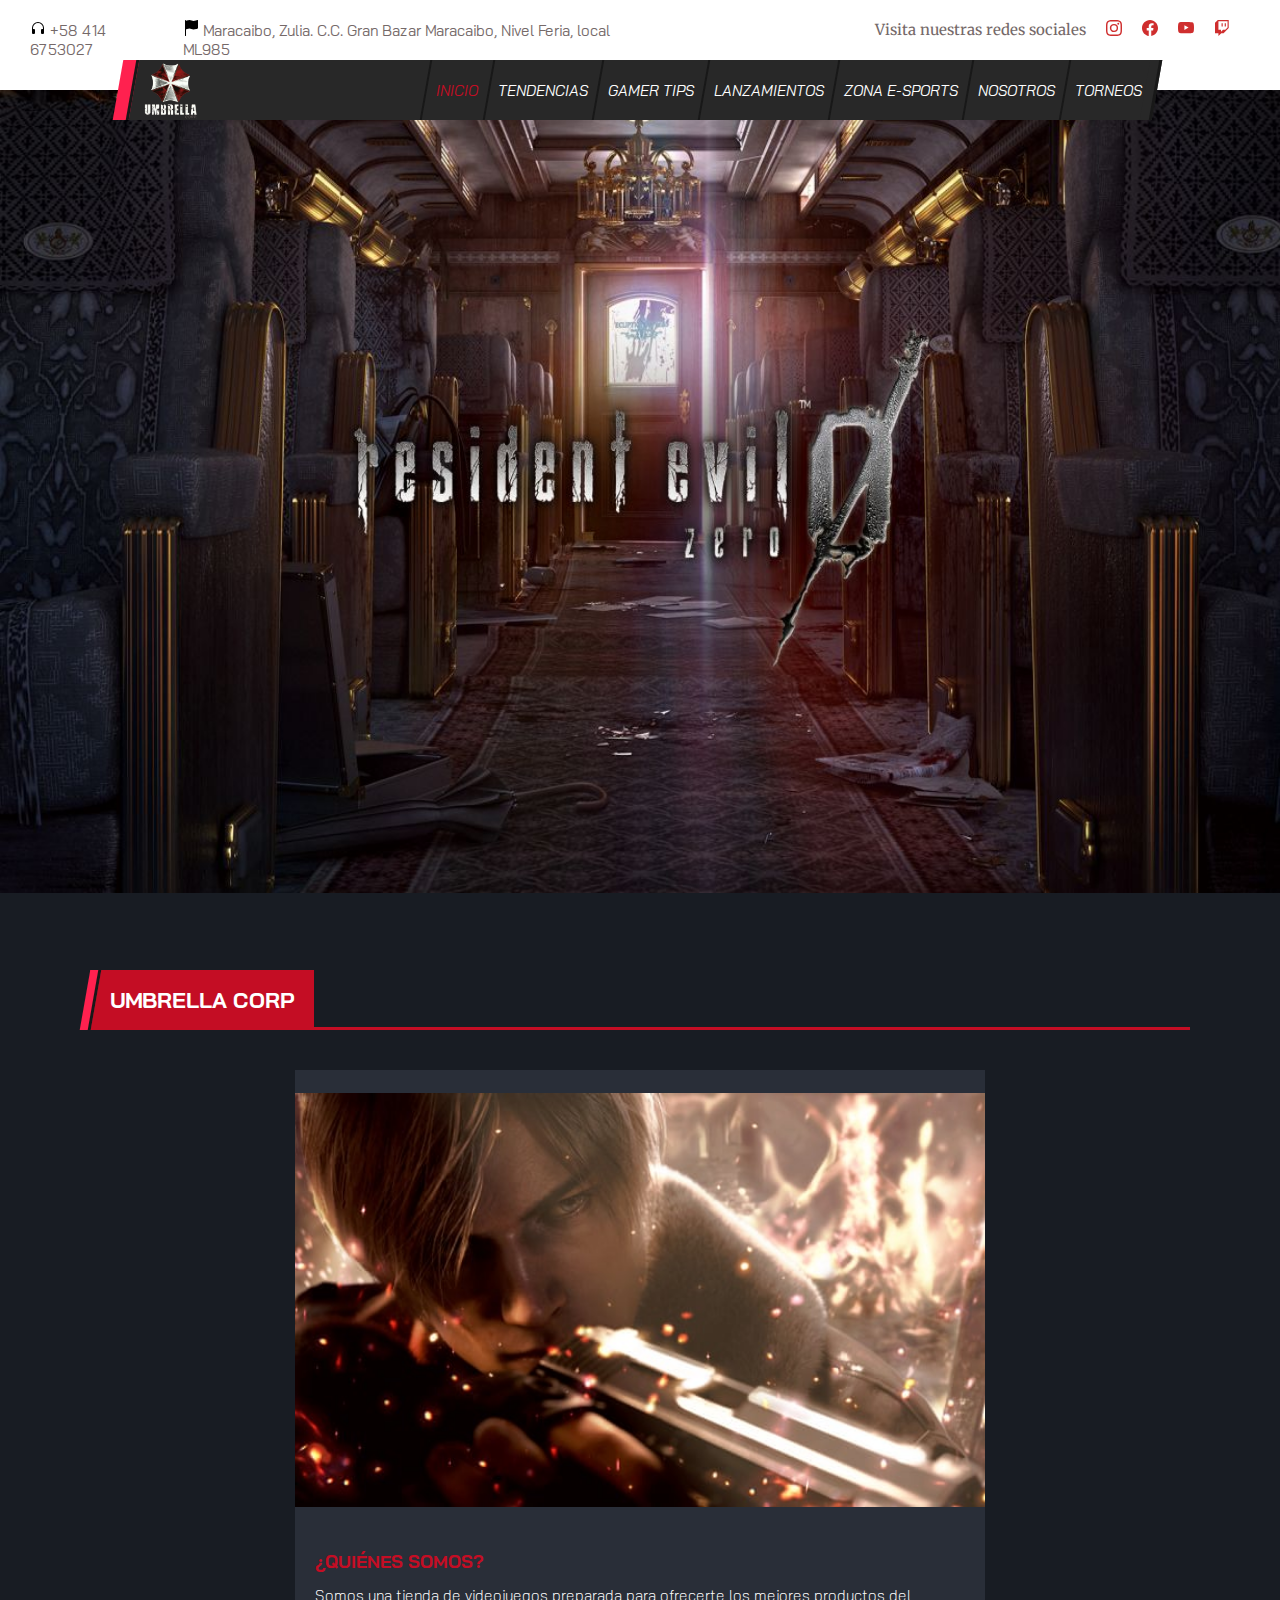
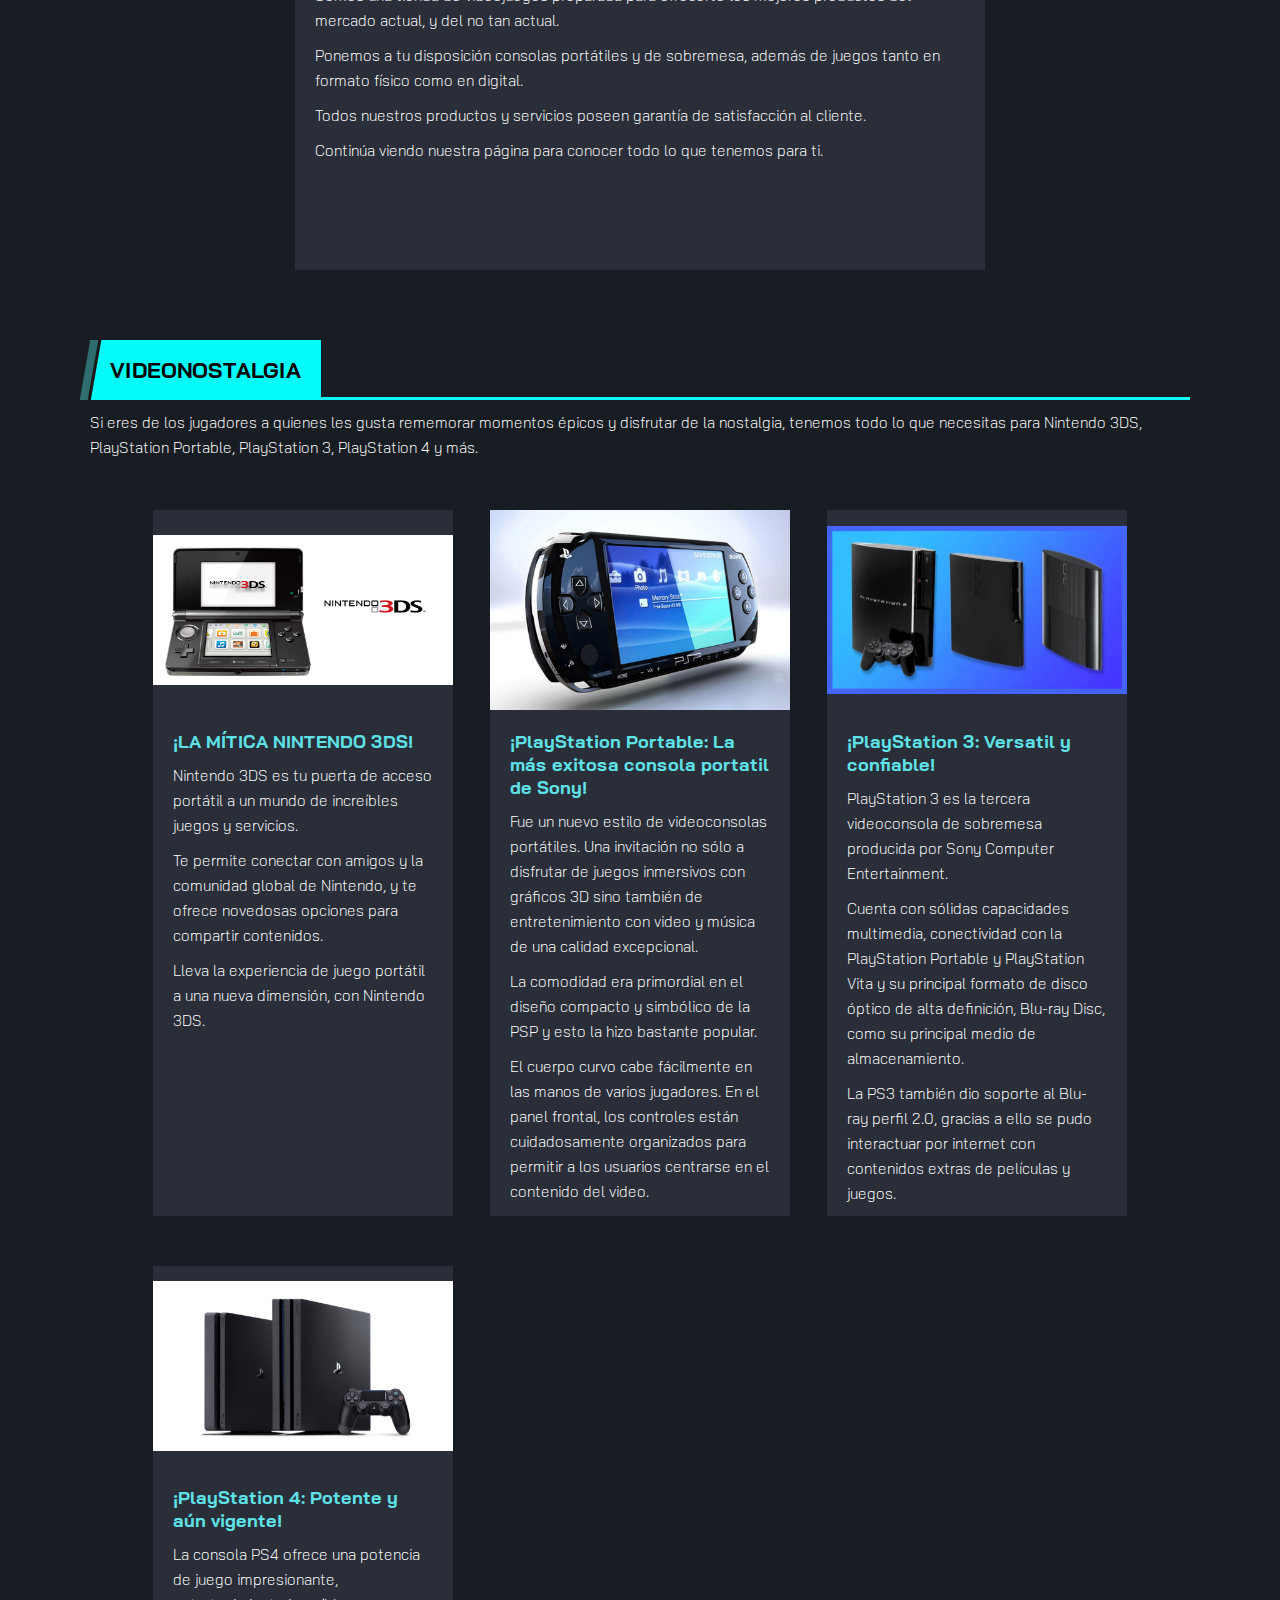
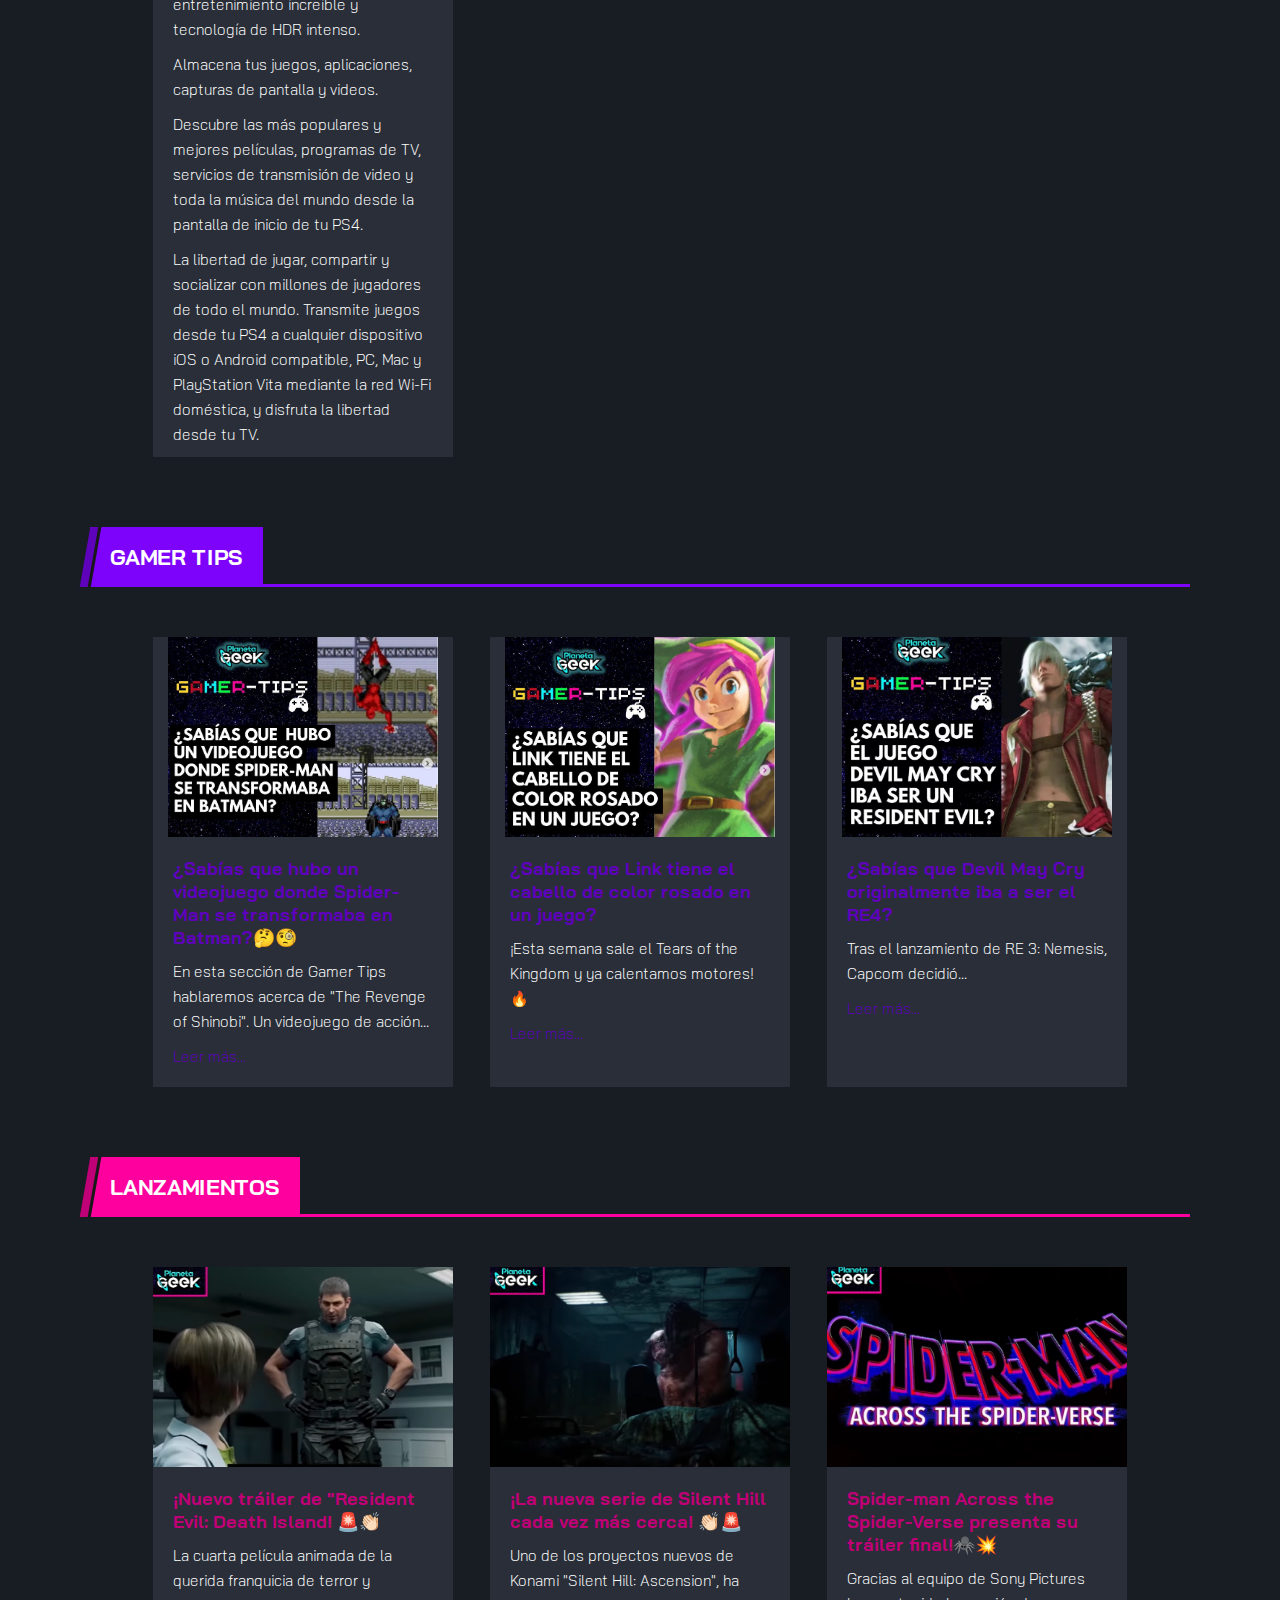
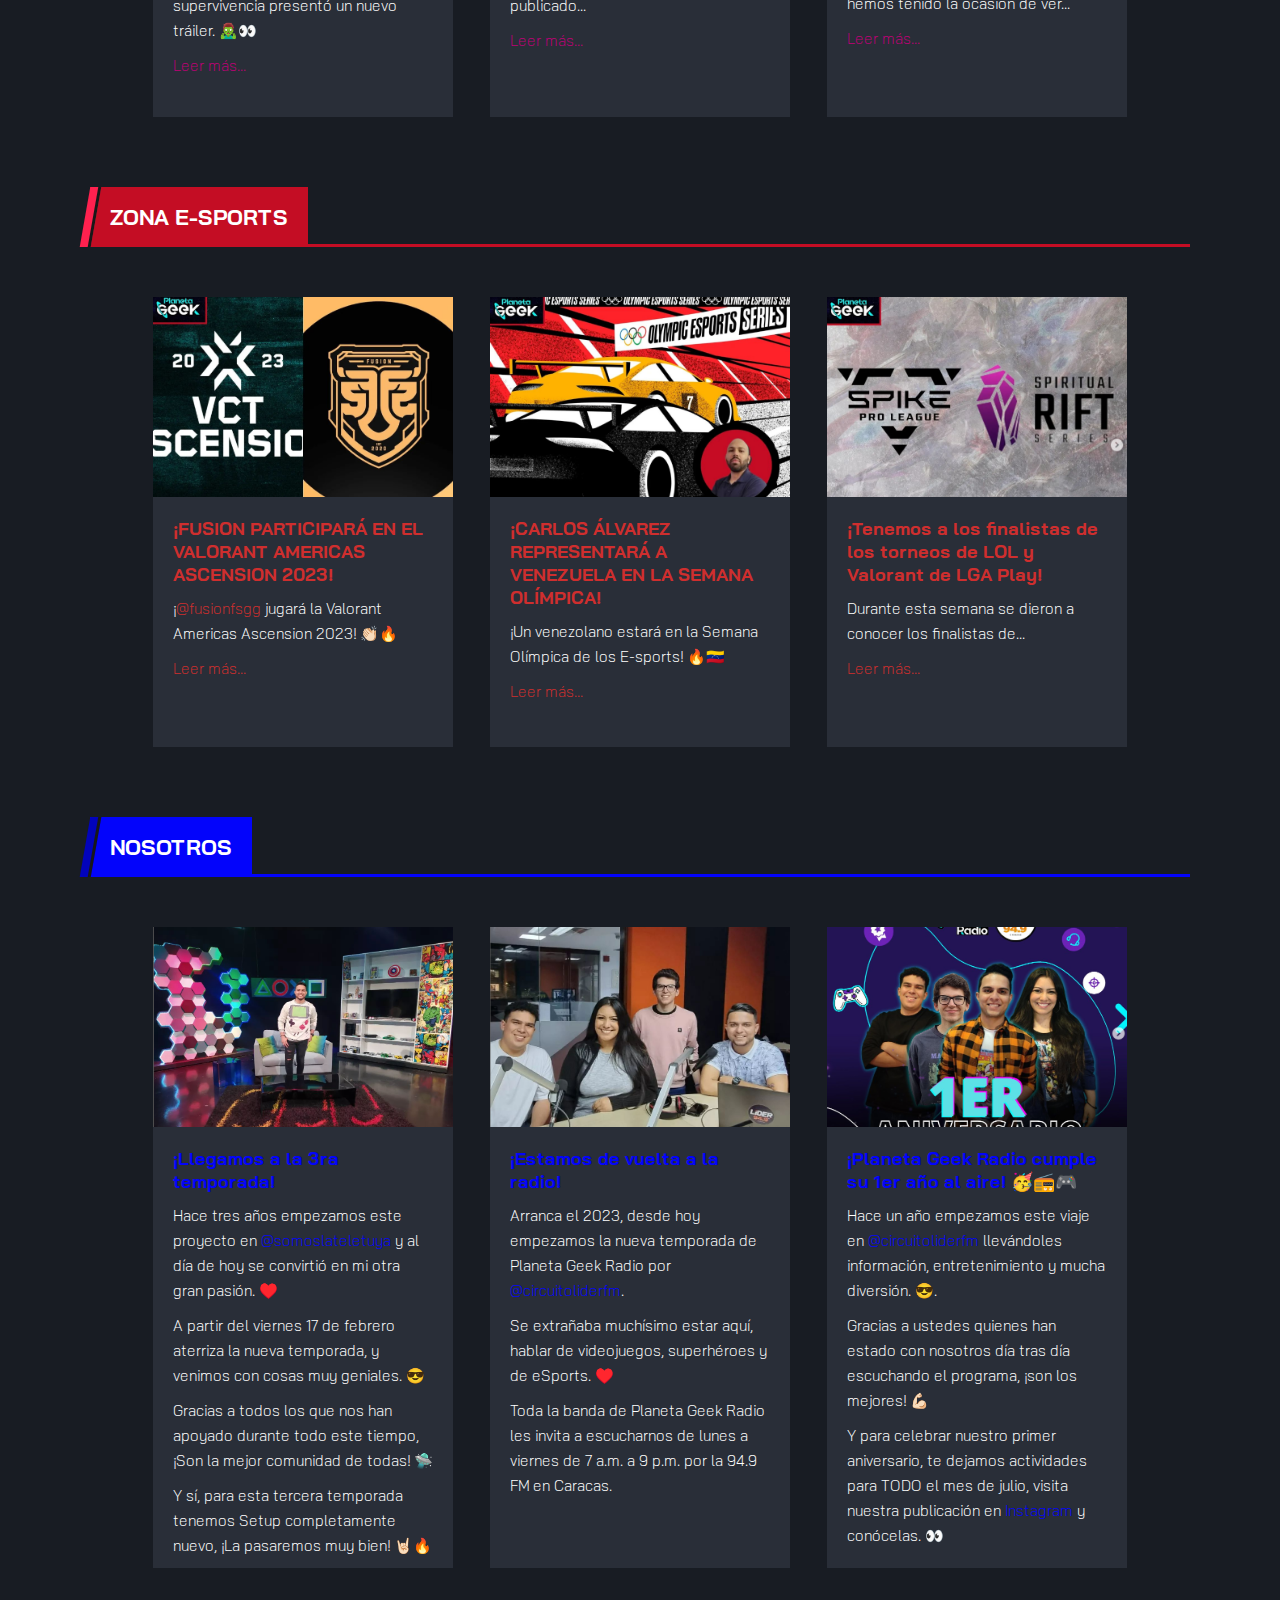
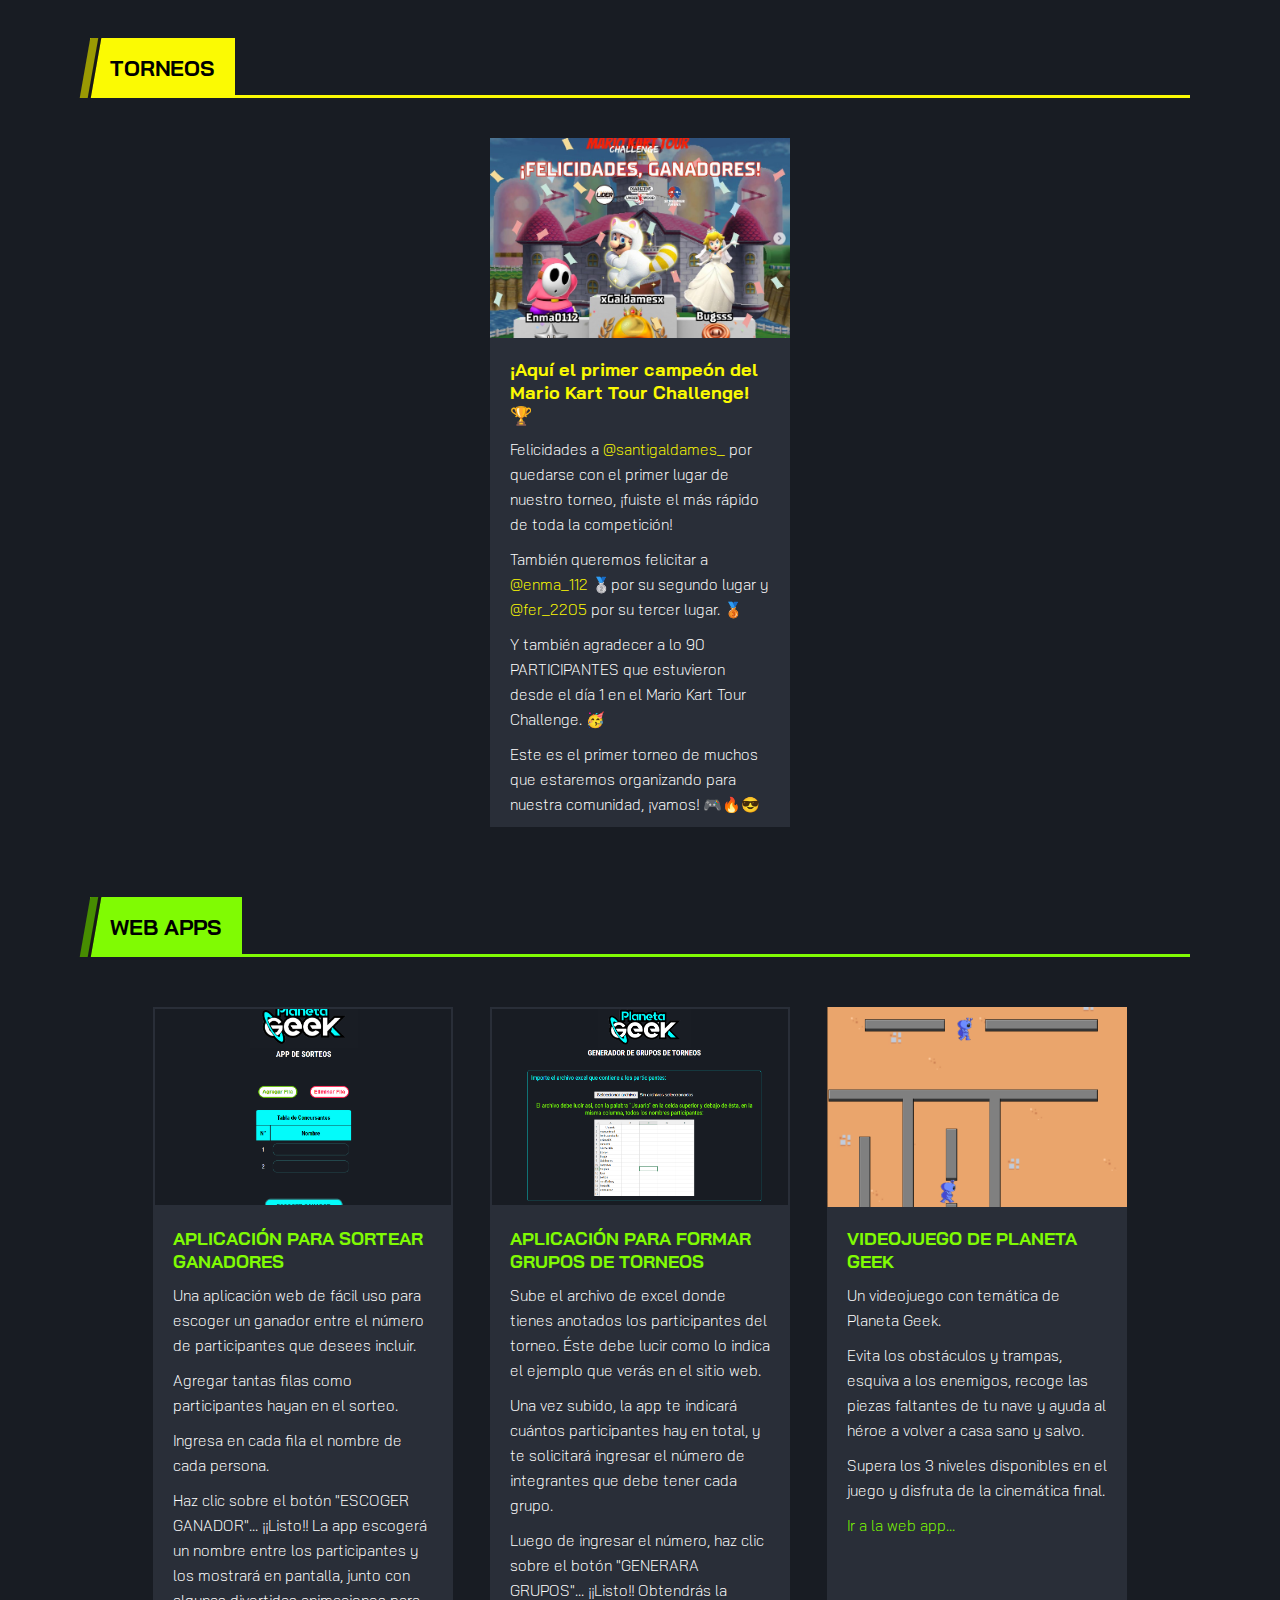
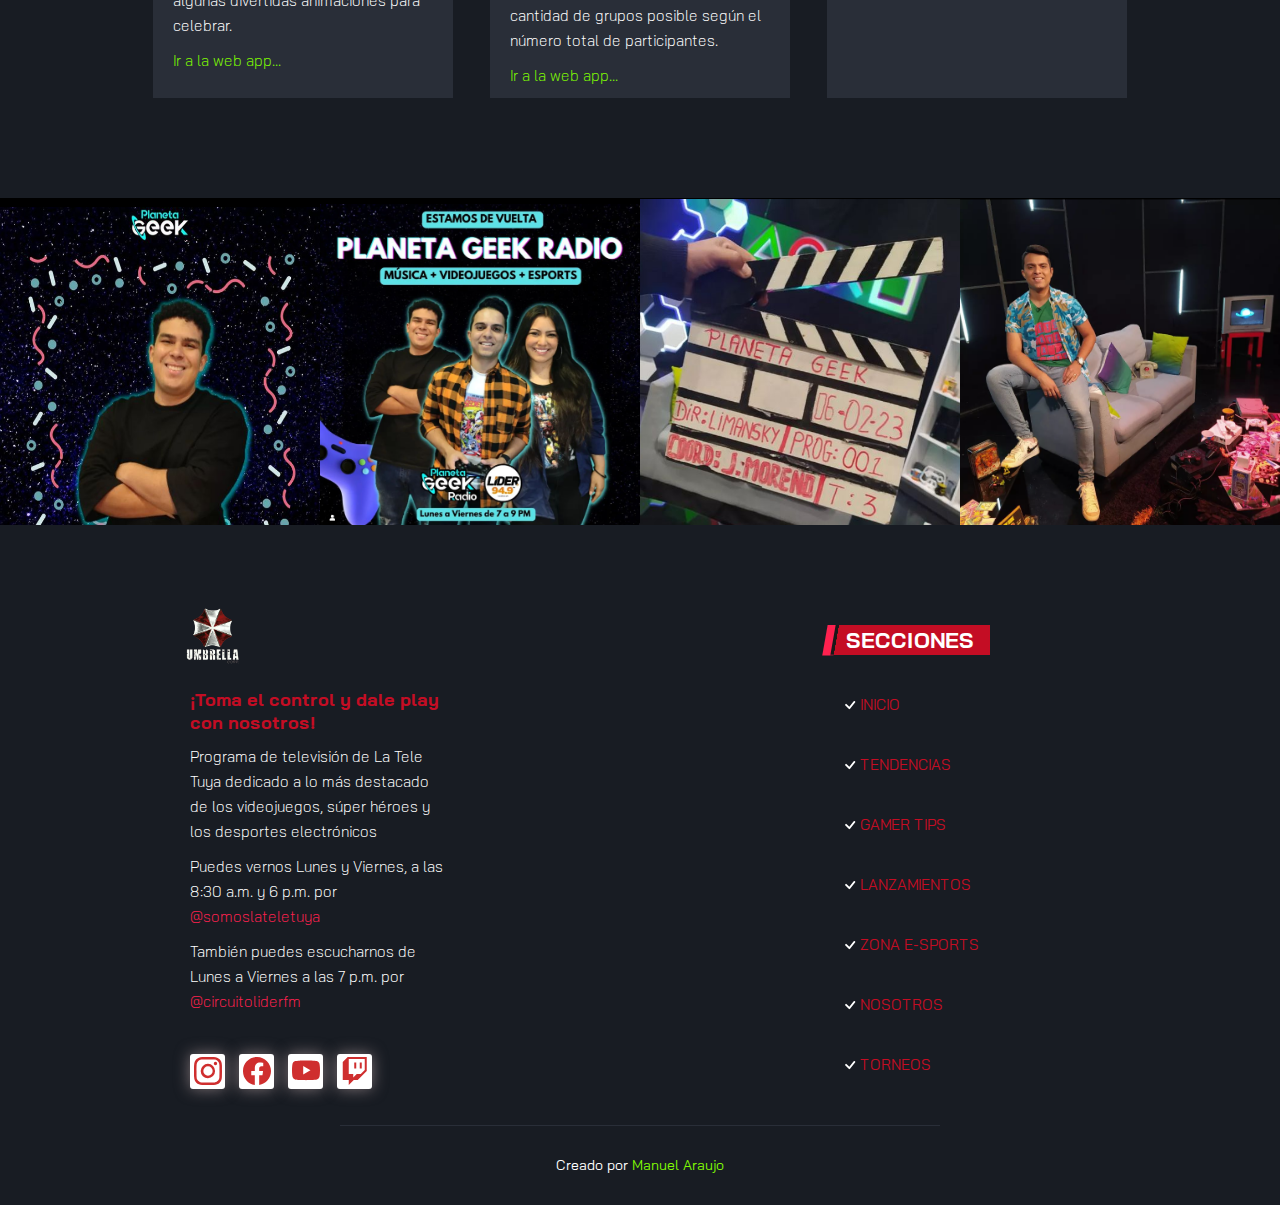
==== index.html @ 09377448 "Working on Videonostalgia." ====
<!DOCTYPE html>
<html lang="en">
<head>
    <meta charset="UTF-8">
    <meta http-equiv="X-UA-Compatible" content="IE=edge">
    <meta name="viewport" content="width=device-width, initial-scale=1.0">
    <link rel="preconnect" href="https://fonts.googleapis.com">
    <link rel="preconnect" href="https://fonts.gstatic.com" crossorigin>
    <link href="https://fonts.googleapis.com/css2?family=Bai+Jamjuree:wght@300;500;600;700&display=swap" rel="stylesheet">
    <link rel="preconnect" href="https://fonts.gstatic.com" crossorigin>
    <link href="https://fonts.googleapis.com/css2?family=Merriweather:wght@300;400;700&display=swap" rel="stylesheet">
    <title>Umbrella Corp</title>
    <link rel="stylesheet" href="./styles/styles.css" type="text/css">
    <link rel="stylesheet" href="./styles/styles-tablets.css" type="text/css" media="screen and (min-width: 700px)">
    <link rel="stylesheet" href="./styles/styles-desktop.css" type="text/css" media="screen and (min-width: 1060px)">
</head>
<body>
    <header>
        <section class="header-contact-info">
            <div class="left">
                <p>
                    <svg xmlns="http://www.w3.org/2000/svg" width="16" height="16" fill="currentColor" class="bi bi-headphones" viewBox="0 0 16 16">
                        <path d="M8 3a5 5 0 0 0-5 5v1h1a1 1 0 0 1 1 1v3a1 1 0 0 1-1 1H3a1 1 0 0 1-1-1V8a6 6 0 1 1 12 0v5a1 1 0 0 1-1 1h-1a1 1 0 0 1-1-1v-3a1 1 0 0 1 1-1h1V8a5 5 0 0 0-5-5z"/>
                    </svg>
                    <span><a href="https://wa.me/584146753027" target="_blank">+58 414 6753027</a></span>
                </p>
                <p>
                    <svg xmlns="http://www.w3.org/2000/svg" width="16" height="16" fill="currentColor" class="bi bi-flag-fill" viewBox="0 0 16 16">
                        <path d="M14.778.085A.5.5 0 0 1 15 .5V8a.5.5 0 0 1-.314.464L14.5 8l.186.464-.003.001-.006.003-.023.009a12.435 12.435 0 0 1-.397.15c-.264.095-.631.223-1.047.35-.816.252-1.879.523-2.71.523-.847 0-1.548-.28-2.158-.525l-.028-.01C7.68 8.71 7.14 8.5 6.5 8.5c-.7 0-1.638.23-2.437.477A19.626 19.626 0 0 0 3 9.342V15.5a.5.5 0 0 1-1 0V.5a.5.5 0 0 1 1 0v.282c.226-.079.496-.17.79-.26C4.606.272 5.67 0 6.5 0c.84 0 1.524.277 2.121.519l.043.018C9.286.788 9.828 1 10.5 1c.7 0 1.638-.23 2.437-.477a19.587 19.587 0 0 0 1.349-.476l.019-.007.004-.002h.001"/>
                      </svg>
                      <span><a href="https://maps.app.goo.gl/5yt6XTR5gGz3nKsn9" target="_blank">Maracaibo, Zulia. C.C. Gran Bazar Maracaibo, Nivel Feria, local ML985</a></span>
                </p>
            </div>
            <div class="right">
                <span>Visita nuestras redes sociales</span>
                <a href="https://www.instagram.com/tiendasumbrella/" target="_blank">
                    <svg xmlns="http://www.w3.org/2000/svg" width="16" height="16" fill="currentColor" class="bi bi-instagram" viewBox="0 0 16 16">
                        <path d="M8 0C5.829 0 5.556.01 4.703.048 3.85.088 3.269.222 2.76.42a3.917 3.917 0 0 0-1.417.923A3.927 3.927 0 0 0 .42 2.76C.222 3.268.087 3.85.048 4.7.01 5.555 0 5.827 0 8.001c0 2.172.01 2.444.048 3.297.04.852.174 1.433.372 1.942.205.526.478.972.923 1.417.444.445.89.719 1.416.923.51.198 1.09.333 1.942.372C5.555 15.99 5.827 16 8 16s2.444-.01 3.298-.048c.851-.04 1.434-.174 1.943-.372a3.916 3.916 0 0 0 1.416-.923c.445-.445.718-.891.923-1.417.197-.509.332-1.09.372-1.942C15.99 10.445 16 10.173 16 8s-.01-2.445-.048-3.299c-.04-.851-.175-1.433-.372-1.941a3.926 3.926 0 0 0-.923-1.417A3.911 3.911 0 0 0 13.24.42c-.51-.198-1.092-.333-1.943-.372C10.443.01 10.172 0 7.998 0h.003zm-.717 1.442h.718c2.136 0 2.389.007 3.232.046.78.035 1.204.166 1.486.275.373.145.64.319.92.599.28.28.453.546.598.92.11.281.24.705.275 1.485.039.843.047 1.096.047 3.231s-.008 2.389-.047 3.232c-.035.78-.166 1.203-.275 1.485a2.47 2.47 0 0 1-.599.919c-.28.28-.546.453-.92.598-.28.11-.704.24-1.485.276-.843.038-1.096.047-3.232.047s-2.39-.009-3.233-.047c-.78-.036-1.203-.166-1.485-.276a2.478 2.478 0 0 1-.92-.598 2.48 2.48 0 0 1-.6-.92c-.109-.281-.24-.705-.275-1.485-.038-.843-.046-1.096-.046-3.233 0-2.136.008-2.388.046-3.231.036-.78.166-1.204.276-1.486.145-.373.319-.64.599-.92.28-.28.546-.453.92-.598.282-.11.705-.24 1.485-.276.738-.034 1.024-.044 2.515-.045v.002zm4.988 1.328a.96.96 0 1 0 0 1.92.96.96 0 0 0 0-1.92zm-4.27 1.122a4.109 4.109 0 1 0 0 8.217 4.109 4.109 0 0 0 0-8.217zm0 1.441a2.667 2.667 0 1 1 0 5.334 2.667 2.667 0 0 1 0-5.334z"/>
                      </svg>
                </a>
                <a href="https://www.facebook.com/groups/420338896782076/user/100001665253744/" target="_blank">
                    <svg xmlns="http://www.w3.org/2000/svg" width="16" height="16" fill="currentColor" class="bi bi-facebook" viewBox="0 0 16 16">
                        <path d="M16 8.049c0-4.446-3.582-8.05-8-8.05C3.58 0-.002 3.603-.002 8.05c0 4.017 2.926 7.347 6.75 7.951v-5.625h-2.03V8.05H6.75V6.275c0-2.017 1.195-3.131 3.022-3.131.876 0 1.791.157 1.791.157v1.98h-1.009c-.993 0-1.303.621-1.303 1.258v1.51h2.218l-.354 2.326H9.25V16c3.824-.604 6.75-3.934 6.75-7.951z"/>
                      </svg>
                </a>
                <a href="#">
                    <svg xmlns="http://www.w3.org/2000/svg" width="16" height="16" fill="currentColor" class="bi bi-youtube" viewBox="0 0 16 16">
                        <path d="M8.051 1.999h.089c.822.003 4.987.033 6.11.335a2.01 2.01 0 0 1 1.415 1.42c.101.38.172.883.22 1.402l.01.104.022.26.008.104c.065.914.073 1.77.074 1.957v.075c-.001.194-.01 1.108-.082 2.06l-.008.105-.009.104c-.05.572-.124 1.14-.235 1.558a2.007 2.007 0 0 1-1.415 1.42c-1.16.312-5.569.334-6.18.335h-.142c-.309 0-1.587-.006-2.927-.052l-.17-.006-.087-.004-.171-.007-.171-.007c-1.11-.049-2.167-.128-2.654-.26a2.007 2.007 0 0 1-1.415-1.419c-.111-.417-.185-.986-.235-1.558L.09 9.82l-.008-.104A31.4 31.4 0 0 1 0 7.68v-.123c.002-.215.01-.958.064-1.778l.007-.103.003-.052.008-.104.022-.26.01-.104c.048-.519.119-1.023.22-1.402a2.007 2.007 0 0 1 1.415-1.42c.487-.13 1.544-.21 2.654-.26l.17-.007.172-.006.086-.003.171-.007A99.788 99.788 0 0 1 7.858 2h.193zM6.4 5.209v4.818l4.157-2.408L6.4 5.209z"/>
                      </svg>
                </a>
                <a href="#">
                    <svg xmlns="http://www.w3.org/2000/svg" width="16" height="16" fill="currentColor" class="bi bi-twitch" viewBox="0 0 16 16">
                        <path d="M3.857 0 1 2.857v10.286h3.429V16l2.857-2.857H9.57L14.714 8V0H3.857zm9.714 7.429-2.285 2.285H9l-2 2v-2H4.429V1.143h9.142v6.286z"/>
                        <path d="M11.857 3.143h-1.143V6.57h1.143V3.143zm-3.143 0H7.571V6.57h1.143V3.143z"/>
                      </svg>
                </a>
            </div>
        </section>
    </header>
    <main>
        <section class="main-nav-bar" id="main_nav_bar">
            <div class="logo-container">
                <img src="./styles/assets/imgs/umbrella-removebg-preview.png" alt="Umbrella Corp Logo">
            </div>
            <div class="nav-bar-container">
                <nav class="main-menu">
                    <ul>
                        <li class="list-item1">
                            <a href="#hero" id="home">INICIO</a>
                        </li>
                        <li class="list-item2">
                            <a href="#trends" id="trendy">TENDENCIAS</a>
                        </li>
                        <li class="list-item3">
                            <a href="#gamer-tips">GAMER TIPS</a>
                        </li>
                        <li class="list-item4">
                            <a href="#launches">LANZAMIENTOS</a>
                        </li>
                        <li class="list-item5">
                            <a href="#notifications">ZONA E-SPORTS</a>
                        </li>
                        <li class="list-item6">
                            <a href="#us">NOSOTROS</a>
                        </li>
                        <li class="list-item7">
                            <a href="#tournaments">TORNEOS</a>
                        </li>
                    </ul>
                </nav>
                <div class="dropdown-menu-container">
                    <div class="menu-icon__container" id="menu_icon__container">
                        <svg xmlns="http://www.w3.org/2000/svg" width="42" id="menu_icon" height="42" fill="currentColor" class="bi bi-list" viewBox="0 0 16 16">
                            <path fill-rule="evenodd" d="M2.5 12a.5.5 0 0 1 .5-.5h10a.5.5 0 0 1 0 1H3a.5.5 0 0 1-.5-.5zm0-4a.5.5 0 0 1 .5-.5h10a.5.5 0 0 1 0 1H3a.5.5 0 0 1-.5-.5zm0-4a.5.5 0 0 1 .5-.5h10a.5.5 0 0 1 0 1H3a.5.5 0 0 1-.5-.5z"/>
                        </svg>
                    </div>
                    <nav id="dropdown_menu" class="dropdown-menu">
                        <ul id="dropdown-list">
                            <li>
                                <a href="#hero" id="home2">INICIO</a>
                            </li>
                            <li>
                                <a href="#trends">TENDENCIAS</a>
                            </li>
                            <li>
                                <a href="#gamer-tips">GAMER TIPS</a>
                            </li>
                            <li>
                                <a href="#launches">LANZAMIENTOS</a>
                            </li>
                            <li>
                                <a href="#notifications">ZONA E-SPORTS</a>
                            </li>
                            <li>
                                <a href="#us">NOSOTROS</a>
                            </li>
                            <li>
                                <a href="#tournaments">TORNEOS</a>
                            </li>
                        </ul>
                    </nav>
                </div>
            </div>
        </section>
        <section class="hero" id="hero">
            <div class="slider-container">
                <ul>
                    <li><img src="./styles/assets/imgs/rezero.jpg" alt=""></li>
                    <li><img src="./styles/assets/imgs/pokemon.jpg" alt=""> </li>
                    <li><img src="./styles/assets/imgs/attack-on-titan-banner.jpg" alt=""></li>
                    <li><img src="./styles/assets/imgs/spiderman-bkg.jpg" alt=""></li>
                </ul>
            </div>
        </section>
        <section class="who" id="who">
            <div class="title-container">
                <h2>UMBRELLA CORP</h2> 
                <p></p>
            </div>
            <div class="who-articles__container">
                <article class="who-1__container">
                    <div class="who-1">
                        <div id="who1_img" class="img1-container">
                            <img src="./styles/assets/imgs/re4-remake.jpg">
                        </div>
                        <div id="who1_description" class="description">
                            <h3>¿QUIÉNES SOMOS?</h3>
                            <p>Somos una tienda de videojuegos preparada para ofrecerte los mejores productos del mercado actual, y del no tan actual.</p>
                            <p>Ponemos a tu disposición consolas portátiles y de sobremesa, además de juegos tanto en formato físico como en digital.</p>
                            <p>Todos nuestros productos y servicios poseen garantía de satisfacción al cliente.</p>
                            <p>Continúa viendo nuestra página para conocer todo lo que tenemos para ti.</p>
                        </div>
                    </div>
                </article>
            </div>
        </section>
        <section class="trends" id="trends">
            <div class="title-container">
                <h2>VIDEONOSTALGIA</h2> 
                <p></p>
            </div>
            <div class="intro-container">
                <p>Si eres de los jugadores a quienes les gusta rememorar momentos épicos y disfrutar de la nostalgia, tenemos todo lo que necesitas para Nintendo 3DS, PlayStation Portable, PlayStation 3, PlayStation 4 y más.</p>
            </div>
            <div class="trending-articles__container">
                <article class="trend-1__container">
                    <div class="trend-1">
                        <div id="trend1_img" class="img1-container">

                        </div>
                        <div id="description1" class="description">

                        </div>
                    </div>
                </article>
                <article class="trend-2__container">
                    <div class="trend-2">
                        <div id="trend2_img" class="img2-container">

                        </div>
                        <div id="description2" class="description">

                        </div>
                    </div>
                </article>
                <article class="trend-3__container">
                    <div class="trend-3">
                        <div id="trend3_img" class="img3-container">

                        </div>
                        <div id="description3" class="description">

                        </div>
                    </div>
                </article>
                <article class="trend-4__container">
                    <div class="trend-4">
                        <div id="trend4_img" class="img4-container">

                        </div>
                        <div id="description4" class="description">

                        </div>
                    </div>
                </article>
            </div>
        </section>
        <section class="gamer-tips" id="gamer-tips">
            <div class="title-container">
                <h2>GAMER TIPS</h2>
                <p></p>
            </div>
            <div class="gamer-tips__container">
                <article class="tip-1__container">
                    <div class="tip-1">
                        <div id="tip1_img" class="img1-container">

                        </div>
                        <div id="tip1_description" class="description">

                        </div>
                    </div>
                </article>
                <article class="tip-2__container">
                    <div class="tip-2">
                        <div id="tip2_img" class="img2-container">

                        </div>
                        <div id="tip2_description" class="description">

                        </div>
                    </div>
                </article>
                <article class="tip-3__container">
                    <div class="tip-3">
                        <div id="tip3_img" class="img3-container">

                        </div>
                        <div id="tip3_description" class="description">

                        </div>
                    </div>
                </article>
            </div>
        </section>
        <section class="launches" id="launches">
            <div class="title-container">
                <h2>LANZAMIENTOS</h2>
                <p></p>
            </div>
            <div class="launches-articles__container">
                <article class="launch-1__container">
                    <div class="launch-1">
                        <div id="launch1_img" class="img1-container">
 
                        </div>
                        <div id="launch1_description" class="description">

                        </div>
                    </div>
                </article>
                <article class="launch-2__container">
                    <div class="launch-2">
                        <div id="launch2_img" class="img2-container">

                        </div>
                        <div id="launch2_description" class="description">

                        </div>
                    </div>
                </article>
                <article class="launch-3__container">
                    <div class="launch-3">
                        <div id="launch3_img" class="img3-container">
                            <img src="./styles/assets/imgs/launch3.png" alt="Gran Turismo Image">
                        </div>
                        <div id="launch3_description" class="description">

                        </div>
                    </div>
                </article>
            </div>
        </section>
        <section class="notifications" id="notifications">
            <div class="title-container">
                <h2>ZONA E-SPORTS</h2>
                <p></p>
            </div>
            <div class="notifications-articles__container">
                <article class="notification-1__container">
                    <div class="notification-1">
                        <div id="notification1_img" class="img1-container">

                        </div>
                        <div id="notification1_description" class="description">

                        </div>
                    </div>
                </article>
                <article class="notification-2__container">
                    <div class="notification-2">
                        <div id="notification2_img" class="img2-container">

                        </div>
                        <div id="notification2_description" class="description">

                        </div>
                    </div>
                </article>
                <article class="notification-3__container">
                    <div class="notification-3">
                        <div id="notification3_img" class="img3-container">

                        </div>
                        <div id="notification3_description" class="description">

                        </div>
                    </div>
                </article>
            </div>
        </section>
        <section class="us" id="us">
            <div class="title-container">
                <h2>NOSOTROS</h2>
                <p></p>
            </div>
            <div class="us-articles__container">
                <article class="us-1__container">
                    <div class="us-1">
                        <div id="us1_img" class="img1-container">

                        </div>
                        <div id="us1_description" class="description">

                        </div>
                    </div>
                </article>
                <article class="us-2__container">
                    <div class="us-2">
                        <div id="us2_img" class="img2-container">

                        </div>
                        <div id="us2_description" class="description">
 
                        </div>
                    </div>
                </article>
                <article class="us-3__container">
                    <div class="us-3">
                        <div id="us3_img" class="img3-container">

                        </div>
                        <div id="us3_description" class="description">
 
                        </div>
                    </div>
                </article>
            </div>
        </section>
        <section class="tournaments" id="tournaments">
            <div class="title-container">
                <h2>TORNEOS</h2>
                <p></p>
            </div>
            <div class="tournaments-articles__container">
                <article class="tournaments-1__container">
                    <div class="tournaments-1">
                        <div id="tournaments1_img" class="img1-container">

                        </div>
                        <div id="tournaments1_description" class="description">

                        </div>
                    </div>
                </article>
            </div>
        </section>
        <section class="apps" id="apps">
            <div class="title-container">
                <h2>WEB APPS</h2>
                <p></p>
            </div>
            <div class="apps-articles__container">
                <article class="apps-1__container">
                    <div class="apps-1">
                        <div id="apps1_img" class="img1-container">

                        </div>
                        <div id="apps1_description" class="description">

                        </div>
                    </div>
                </article>
                <article class="apps-2__container">
                    <div class="apps-2">
                        <div id="apps2_img" class="img2-container">

                        </div>
                        <div id="apps2_description" class="description">

                        </div>
                    </div>
                </article>
                <article class="apps-3__container">
                    <div class="apps-3">
                        <div id="apps3_img" class="img3-container">

                        </div>
                        <div id="apps3_description" class="description">

                        </div>
                    </div>
                </article>
            </div>
        </section>
        <section class="galery">
            <div class="galery1">
                <img src="./styles/assets/imgs/galery1.png" alt="">
            </div>
            <div class="galery2">
                <img src="./styles/assets/imgs/galery4.png" alt="">
            </div>
            <div class="galery3">
                <img src="./styles/assets/imgs/galery2.png" alt="">
            </div>
            <div class="galery4">
                <img src="./styles/assets/imgs/galery3.png" alt="">
            </div>
        </section>
    </main>
    <footer>
        <section class="social-media-footer">
            <div class="footer-logo-container">
                <img src="./styles/assets/imgs/umbrella-removebg-preview.png" alt="Umbrella Corp Logo">
            </div>
            <div>
                <h2>¡Toma el control y dale play con nosotros!</h2>
                <p>Programa de televisión de La Tele Tuya dedicado a lo más destacado de los videojuegos, súper héroes y los desportes electrónicos</p>
                <p>Puedes vernos Lunes y Viernes, a las 8:30 a.m. y 6 p.m. por <a href="https://www.instagram.com/somoslateletuya/">@somoslateletuya</a></p>
                <p>También puedes escucharnos de Lunes a Viernes a las 7 p.m. por <a href="https://www.instagram.com/circuitoliderfm/">@circuitoliderfm</a></p>
                <p class="social-media-logos">
                    <a href="https://www.instagram.com/tiendasumbrella/" target="_blank">
                        <svg xmlns="http://www.w3.org/2000/svg" width="16" height="16" fill="currentColor" class="bi bi-instagram" viewBox="0 0 16 16">
                            <path d="M8 0C5.829 0 5.556.01 4.703.048 3.85.088 3.269.222 2.76.42a3.917 3.917 0 0 0-1.417.923A3.927 3.927 0 0 0 .42 2.76C.222 3.268.087 3.85.048 4.7.01 5.555 0 5.827 0 8.001c0 2.172.01 2.444.048 3.297.04.852.174 1.433.372 1.942.205.526.478.972.923 1.417.444.445.89.719 1.416.923.51.198 1.09.333 1.942.372C5.555 15.99 5.827 16 8 16s2.444-.01 3.298-.048c.851-.04 1.434-.174 1.943-.372a3.916 3.916 0 0 0 1.416-.923c.445-.445.718-.891.923-1.417.197-.509.332-1.09.372-1.942C15.99 10.445 16 10.173 16 8s-.01-2.445-.048-3.299c-.04-.851-.175-1.433-.372-1.941a3.926 3.926 0 0 0-.923-1.417A3.911 3.911 0 0 0 13.24.42c-.51-.198-1.092-.333-1.943-.372C10.443.01 10.172 0 7.998 0h.003zm-.717 1.442h.718c2.136 0 2.389.007 3.232.046.78.035 1.204.166 1.486.275.373.145.64.319.92.599.28.28.453.546.598.92.11.281.24.705.275 1.485.039.843.047 1.096.047 3.231s-.008 2.389-.047 3.232c-.035.78-.166 1.203-.275 1.485a2.47 2.47 0 0 1-.599.919c-.28.28-.546.453-.92.598-.28.11-.704.24-1.485.276-.843.038-1.096.047-3.232.047s-2.39-.009-3.233-.047c-.78-.036-1.203-.166-1.485-.276a2.478 2.478 0 0 1-.92-.598 2.48 2.48 0 0 1-.6-.92c-.109-.281-.24-.705-.275-1.485-.038-.843-.046-1.096-.046-3.233 0-2.136.008-2.388.046-3.231.036-.78.166-1.204.276-1.486.145-.373.319-.64.599-.92.28-.28.546-.453.92-.598.282-.11.705-.24 1.485-.276.738-.034 1.024-.044 2.515-.045v.002zm4.988 1.328a.96.96 0 1 0 0 1.92.96.96 0 0 0 0-1.92zm-4.27 1.122a4.109 4.109 0 1 0 0 8.217 4.109 4.109 0 0 0 0-8.217zm0 1.441a2.667 2.667 0 1 1 0 5.334 2.667 2.667 0 0 1 0-5.334z"/>
                          </svg>
                    </a>
                    <a href="https://www.facebook.com/groups/420338896782076/user/100001665253744/" target="_blank">
                        <svg xmlns="http://www.w3.org/2000/svg" width="16" height="16" fill="currentColor" class="bi bi-facebook" viewBox="0 0 16 16">
                            <path d="M16 8.049c0-4.446-3.582-8.05-8-8.05C3.58 0-.002 3.603-.002 8.05c0 4.017 2.926 7.347 6.75 7.951v-5.625h-2.03V8.05H6.75V6.275c0-2.017 1.195-3.131 3.022-3.131.876 0 1.791.157 1.791.157v1.98h-1.009c-.993 0-1.303.621-1.303 1.258v1.51h2.218l-.354 2.326H9.25V16c3.824-.604 6.75-3.934 6.75-7.951z"/>
                          </svg>
                    </a>
                    <a href="#">
                        <svg xmlns="http://www.w3.org/2000/svg" width="16" height="16" fill="currentColor" class="bi bi-youtube" viewBox="0 0 16 16">
                            <path d="M8.051 1.999h.089c.822.003 4.987.033 6.11.335a2.01 2.01 0 0 1 1.415 1.42c.101.38.172.883.22 1.402l.01.104.022.26.008.104c.065.914.073 1.77.074 1.957v.075c-.001.194-.01 1.108-.082 2.06l-.008.105-.009.104c-.05.572-.124 1.14-.235 1.558a2.007 2.007 0 0 1-1.415 1.42c-1.16.312-5.569.334-6.18.335h-.142c-.309 0-1.587-.006-2.927-.052l-.17-.006-.087-.004-.171-.007-.171-.007c-1.11-.049-2.167-.128-2.654-.26a2.007 2.007 0 0 1-1.415-1.419c-.111-.417-.185-.986-.235-1.558L.09 9.82l-.008-.104A31.4 31.4 0 0 1 0 7.68v-.123c.002-.215.01-.958.064-1.778l.007-.103.003-.052.008-.104.022-.26.01-.104c.048-.519.119-1.023.22-1.402a2.007 2.007 0 0 1 1.415-1.42c.487-.13 1.544-.21 2.654-.26l.17-.007.172-.006.086-.003.171-.007A99.788 99.788 0 0 1 7.858 2h.193zM6.4 5.209v4.818l4.157-2.408L6.4 5.209z"/>
                          </svg>
                    </a>
                    <a href="#">
                        <svg xmlns="http://www.w3.org/2000/svg" width="16" height="16" fill="currentColor" class="bi bi-twitch" viewBox="0 0 16 16">
                            <path d="M3.857 0 1 2.857v10.286h3.429V16l2.857-2.857H9.57L14.714 8V0H3.857zm9.714 7.429-2.285 2.285H9l-2 2v-2H4.429V1.143h9.142v6.286z"/>
                            <path d="M11.857 3.143h-1.143V6.57h1.143V3.143zm-3.143 0H7.571V6.57h1.143V3.143z"/>
                          </svg>
                    </a>
                </p>
            </div>
        </section>
        <section class="footer-menu">
            <h2>SECCIONES</h2>
            <div>
                <ul id="footer-list">
                    <li>
                        <svg xmlns="http://www.w3.org/2000/svg" width="16" height="16" fill="currentColor" class="bi bi-check" viewBox="0 0 16 16">
                            <path d="M10.97 4.97a.75.75 0 0 1 1.07 1.05l-3.99 4.99a.75.75 0 0 1-1.08.02L4.324 8.384a.75.75 0 1 1 1.06-1.06l2.094 2.093 3.473-4.425a.267.267 0 0 1 .02-.022z"/>
                          </svg>
                        <a href="#home" id="home2">INICIO</a>
                    </li>
                    <li>
                        <svg xmlns="http://www.w3.org/2000/svg" width="16" height="16" fill="currentColor" class="bi bi-check" viewBox="0 0 16 16">
                            <path d="M10.97 4.97a.75.75 0 0 1 1.07 1.05l-3.99 4.99a.75.75 0 0 1-1.08.02L4.324 8.384a.75.75 0 1 1 1.06-1.06l2.094 2.093 3.473-4.425a.267.267 0 0 1 .02-.022z"/>
                          </svg>
                        <a href="#trends">TENDENCIAS</a>
                    </li>
                    <li>
                        <svg xmlns="http://www.w3.org/2000/svg" width="16" height="16" fill="currentColor" class="bi bi-check" viewBox="0 0 16 16">
                            <path d="M10.97 4.97a.75.75 0 0 1 1.07 1.05l-3.99 4.99a.75.75 0 0 1-1.08.02L4.324 8.384a.75.75 0 1 1 1.06-1.06l2.094 2.093 3.473-4.425a.267.267 0 0 1 .02-.022z"/>
                          </svg>
                        <a href="#gamer-tips">GAMER TIPS</a>
                    </li>
                    <li>
                        <svg xmlns="http://www.w3.org/2000/svg" width="16" height="16" fill="currentColor" class="bi bi-check" viewBox="0 0 16 16">
                            <path d="M10.97 4.97a.75.75 0 0 1 1.07 1.05l-3.99 4.99a.75.75 0 0 1-1.08.02L4.324 8.384a.75.75 0 1 1 1.06-1.06l2.094 2.093 3.473-4.425a.267.267 0 0 1 .02-.022z"/>
                          </svg>
                        <a href="#launches">LANZAMIENTOS</a>
                    </li>
                    <li>
                        <svg xmlns="http://www.w3.org/2000/svg" width="16" height="16" fill="currentColor" class="bi bi-check" viewBox="0 0 16 16">
                            <path d="M10.97 4.97a.75.75 0 0 1 1.07 1.05l-3.99 4.99a.75.75 0 0 1-1.08.02L4.324 8.384a.75.75 0 1 1 1.06-1.06l2.094 2.093 3.473-4.425a.267.267 0 0 1 .02-.022z"/>
                          </svg>
                        <a href="#notifications">ZONA E-SPORTS</a>
                    </li>
                    <li>
                        <svg xmlns="http://www.w3.org/2000/svg" width="16" height="16" fill="currentColor" class="bi bi-check" viewBox="0 0 16 16">
                            <path d="M10.97 4.97a.75.75 0 0 1 1.07 1.05l-3.99 4.99a.75.75 0 0 1-1.08.02L4.324 8.384a.75.75 0 1 1 1.06-1.06l2.094 2.093 3.473-4.425a.267.267 0 0 1 .02-.022z"/>
                          </svg>
                        <a href="#us">NOSOTROS</a>
                    </li>
                    <li>
                        <svg xmlns="http://www.w3.org/2000/svg" width="16" height="16" fill="currentColor" class="bi bi-check" viewBox="0 0 16 16">
                            <path d="M10.97 4.97a.75.75 0 0 1 1.07 1.05l-3.99 4.99a.75.75 0 0 1-1.08.02L4.324 8.384a.75.75 0 1 1 1.06-1.06l2.094 2.093 3.473-4.425a.267.267 0 0 1 .02-.022z"/>
                          </svg>
                        <a href="#tournaments">TORNEOS</a>
                    </li>
                </ul>
            </div>
        </section>
        <section class="creator">
            <p>Creado por <a href="https://manuelmad.vercel.app/" target="_blank">Manuel Araujo</a></p>
        </section>
    </footer>
    <script type="module" src="./src/database.js"></script>
    <script type="module" src="./src/index.js"></script>
</body>
</html>
---- styles/styles.css ----
* {
    box-sizing: border-box;
    margin: 0;
    padding: 0;
}

html {
    font-size: 62.5%;
    font-family: 'Bai Jamjuree', sans-serif;
}

:root {
    --white: #FFFFFF;
    --black: #000000;
    --header-font-color: rgb(117, 105, 105);
    --nav-left-borders: rgb(24, 24, 24);
    --background-black: #282828;
    --background-nav: rgb(40, 40, 40);
    --background-article: #292e38;
    --background-sections: #181c23;
    --planeta-geek-celeste: #03fbfa;
    --planeta-geek-shadow-celeste: #2e6e70;
    --planeta-geek-celeste-border: #5fe1e8;
    --red-notifications: #c40d24;
    --launches-fucsia: #fe009d;
    --fucsia-shadow: #BF0076;
    --palid-red: #FF214F;
    --vivid-red: #cf2e2e;
    --planeta-geek-yellow: #FBFA03;
    --planeta-geek-yellow-shadow: #9a9a03;
    --planeta-geek-purple: #7E03FB;
    --purple-shadow: #5F02BC;
    --planeta-geek-green: #80FB03;
    --planeta-geek-green-shadow: #478d01;
    --planeta-geek-blue: #0304FB;
    --planeta-geek-blue-shadow: #0203BC;
    --ss: 1.2rem;
    --sm: 1.4rem;
    --md: 1.5rem;
    --lg: 1.8rem;
    --xlg: 2.2rem
}

header {
    width: 100%;
    height: 6rem;
    padding-top: 2rem;
    visibility: hidden;
    position: absolute;
}

header span, header span a {
    color: var(--header-font-color);
}

header span a {
    text-decoration: none;
}

header a svg:hover {
    color: var(--header-font-color);
}

.header-contact-info {
    display: grid;
    grid-template-columns: 1fr 1fr;
    position: relative;
}

.header-contact-info div {
    display: flex;
    font-size: var(--md);
    position: absolute;
}

.header-contact-info .left {
    justify-content: start;
    padding-left: 3rem;
}

.header-contact-info .left p {
    margin-right: 2rem;
}

.header-contact-info .right {
    justify-content: end;
    padding-right: 3rem;
}

.header-contact-info .right a,
.header-contact-info .right span {
    font-family: 'Merriweather', serif;
    margin-right: 2rem;
}

.header-contact-info .right a {
    color: var(--vivid-red);
}

/* main nav bar */

.main-nav-bar {
    width: 100%;
    height: 6rem;
    margin: 0 auto 0;
    position: relative;
    position: sticky;
    top: 0;
    display: flex;
    background-color: var(--background-black);
    z-index: 2;
}

/* .desktop {
    width: 100%;
    margin: 0;
    padding: 0 11.15rem 0;
} */

.main-nav-bar img {
    width: 6.59rem;
    height: 6rem;
    margin: auto auto;
    margin-left: 1rem;
}

.nav-bar-container {
    flex-grow: 1;
    justify-content: flex-end;
    display: flex;
}

.nav-bar-container .main-menu {
    height: 100%;
}

.nav-bar-container .main-menu ul {
    display: flex;
    align-items: center;
    justify-content: flex-end;
    height: 100%;
}

.nav-bar-container .main-menu ul li {
    list-style: none;
    position: absolute;
    visibility: hidden;
    padding: 1rem;
    height: 100%;
    display: flex;
    align-items: center;
    justify-content: center;
}

.nav-bar-container .main-menu ul li a {
    text-decoration: none;
    font-size: var(--md);
    font-style: italic;
    color: var(--white);
    transition: 0.4s ease all;
}

.nav-bar-container .main-menu ul li a:hover {
    color: var(--red-notifications);
}

#home {
    color: var(--red-notifications);
}

.nav-bar-container svg {
    color: var(--white);
    border: 0.1rem solid var(--red-notifications);
    border-radius: 0.3rem;
}

.menu-icon__container {
    width: 6rem;
    height: 100%;
    display: flex;
    justify-content: center;
    align-items: center;
    /* padding: 1rem; */
}

/* Dropdown Menu */

nav #dropdown-list {
    position: absolute;
    top: 6rem;
    left: 0;
    width: 100%;
    padding-left: 3rem;
    background-color: var(--background-black);
}

#dropdown-list li {
    width: 100%;
    justify-items: center;
    list-style: none;
    line-height: 6rem;
    display: block;
}

#dropdown-list li a {
    display: block;
    width: 100%;
    text-decoration: none;
    color: var(--white);
    font-size: var(--md);
    transition: 0.4s ease all;
}

#dropdown-list li a:hover {
    color: var(--red-notifications);
}

#dropdown-list #home2 {
    color: var(--red-notifications);
}


/* Hero */

.hero {
    width: 100%;
    min-height: 18.1rem;
    /* max-height: 64.2rem; */
    text-align: center;
    background-color: var(--background-sections);
}

.hero .slider-container {
    overflow: hidden;
    width: 100%;
    min-height: 18.1rem;
    /* max-height: 64.2rem; */
}

.hero .slider-container ul {
	display: flex;
	padding: 0;
	width: 400%;
    min-height: 18.1rem;
    /* max-height: 64.2rem; */

	animation: cambio 15s infinite alternate linear;
}

.hero .slider-container li {
	width: 100%;
    min-height: 18.1rem;
    /* max-height: 64.2rem; */

	list-style: none;
}

.hero img {
    width: 100%;
    height: 100%;
}

.who, .trends, .gamer-tips, .launches, .notifications, .us, .tournaments, .apps {
    background-color: var(--background-sections);
    width: 100%;
    padding: 5rem 1rem 2rem;
    position: relative;
}

.title-container {
    width: 100%;
    display: flex;
    height: 6rem;
    padding: 0 2rem 0;
}

/* QUIÉNES SOMOS */

.who .title-container h2 {
    background-color: var(--red-notifications);
    color: var(--white);
    font-size: var(--xlg);
    display: flex;
    justify-content: center;
    align-items: center;
    padding: 0 2rem 0;
    /* position: relative; */
}

.who .title-container h2:before {
    top: 50;
    left: 2.5rem;
    display: inline-block;
    content: "";
    width: 0.8rem;
    height: 6rem;
    transform: skewX(-10deg);
    background: var(--palid-red);
    position: absolute;
    border-right: 3px solid var(--nav-left-borders);
}

.who .title-container p {
    flex-grow: 1;
    border-bottom: 0.3rem solid var(--red-notifications);
}


.who-1__container {
    width: 30rem;
    min-height: 45rem;
    background-color: var(--background-article);
    margin: 4rem auto 0;
    padding-bottom: 1rem;
}

.who-1 .img1-container {
    width: 30rem;
    height: 20rem;
    overflow: hidden;
    display: flex;
    justify-content: center;
    align-items: center;
}

.who-1 .img1-container img {
    width: 100%;
    /* height: 20rem; */
    transition: 0.8s ease all;
}

.who-1 .img1-container img:hover {
    width: 120%;
    /* height: 30rem; */
}

.who-1 h3 {
    width: 100%;
    color: var(--red-notifications);
    margin-top: 1rem;
    font-size: var(--lg);
    padding: 1rem 2rem 0;
}

.who-1 p {
    width: 100%;
    color: var(--white);
    font-weight: 300;
    margin-top: 1rem;
    font-size: var(--md);
    padding: 0 2rem 0;
    line-height: 2.5rem;
}

.who-1 a {
    width: 100%;
    color: var(--red-notifications);
    text-decoration: none;
}

/* TENDENCIAS */

.trends .title-container h2 {
    background-color: var(--planeta-geek-celeste);
    color: var(--black);
    font-size: var(--xlg);
    display: flex;
    justify-content: center;
    align-items: center;
    padding: 0 2rem 0;
    /* position: relative; */
}

.trends .title-container h2:before {
    top: 50;
    left: 2.5rem;
    display: inline-block;
    content: "";
    width: 0.8rem;
    height: 6rem;
    transform: skewX(-10deg);
    background: var(--planeta-geek-shadow-celeste);
    position: absolute;
    border-right: 3px solid var(--nav-left-borders);
}

.trends .title-container p {
    flex-grow: 1;
    border-bottom: 0.3rem solid var(--planeta-geek-celeste);
}

.trends .intro-container {
    color: var(--white);
    width: 100%;
    color: var(--white);
    font-weight: 300;
    margin-top: 1rem;
    font-size: var(--md);
    padding: 0 2rem 0;
    line-height: 2.5rem;
}


.trend-1__container, .trend-2__container, .trend-3__container, .trend-4__container {
    width: 30rem;
    min-height: 45rem;
    background-color: var(--background-article);
    margin: 4rem auto 0;
    padding-bottom: 1rem;
}

.trend-1 .img1-container {
    width: 30rem;
    height: 20rem;
    overflow: hidden;
    display: flex;
    justify-content: center;
    align-items: center;
}

.trend-1 .img1-container img {
    width: 100%;
    /* height: 20rem; */
    transition: 0.8s ease all;
}

.trend-1 .img1-container img:hover {
    width: 120%;
    /* height: 30rem; */
}

.trend-2 .img2-container {
    width: 30rem;
    height: 20rem;
    overflow: hidden;
    display: flex;
    justify-content: center;
    align-items: center;
}

.trend-2 .img2-container img {
    width: 100%;
    /* height: 20rem; */
    transition: 0.8s ease all;
}

.trend-2 .img2-container img:hover {
    width: 120%;
    /* height: 30rem; */
}

.trend-3 .img3-container {
    width: 30rem;
    height: 20rem;
    overflow: hidden;
    display: flex;
    justify-content: center;
    align-items: center;
}

.trend-3 .img3-container img {
    width: 100%;
    /* height: 20rem; */
    transition: 0.6s ease all;
}

.trend-3 .img3-container img:hover {
    width: 120%;
    /* height: 30rem; */
}

.trend-4 .img4-container {
    width: 30rem;
    height: 20rem;
    overflow: hidden;
    display: flex;
    justify-content: center;
    align-items: center;
}

.trend-4 .img4-container img {
    width: 100%;
    /* height: 20rem; */
    transition: 0.6s ease all;
}

.trend-4 .img4-container img:hover {
    width: 120%;
    /* height: 30rem; */
}

.trend-1 h3, .trend-2 h3, .trend-3 h3, .trend-4 h3 {
    width: 100%;
    color: var(--planeta-geek-celeste-border);
    margin-top: 1rem;
    font-size: var(--lg);
    padding: 1rem 2rem 0;
}

.trend-1 p, .trend-2 p, .trend-3 p, .trend-4 p {
    width: 100%;
    color: var(--white);
    font-weight: 300;
    margin-top: 1rem;
    font-size: var(--md);
    padding: 0 2rem 0;
    line-height: 2.5rem;
}

/* GAMER TIPS */

.gamer-tips .title-container h2 {
    background-color: var(--planeta-geek-purple);
    color: var(--white);
    font-size: var(--xlg);
    display: flex;
    justify-content: center;
    align-items: center;
    padding: 0 2rem 0;
}

.gamer-tips .title-container h2:before {
    top: 50;
    left: 2.5rem;
    display: inline-block;
    content: "";
    width: 0.8rem;
    height: 6rem;
    transform: skewX(-10deg);
    background: var(--purple-shadow);
    position: absolute;
    border-right: 3px solid var(--nav-left-borders);
}

.gamer-tips .title-container p {
    flex-grow: 1;
    border-bottom: 0.3rem solid var(--planeta-geek-purple);
}

.tip-1__container, .tip-2__container, .tip-3__container {
    width: 30rem;
    min-height: 45rem;
    background-color: var(--background-article);
    margin: 4rem auto 0;
    padding-bottom: 1rem;
}

.tip-1 .img1-container {
    width: 30rem;
    height: 20rem;
    overflow: hidden;
    display: flex;
    justify-content: center;
    align-items: center;
}

.tip-1 .img1-container img {
    width: 90%;
    /* height: 20rem; */
    transition: 0.6s ease all;
}

.tip-1 .img1-container img:hover {
    width: 110%;
    /* height: 30rem; */
}

.tip-2 .img2-container {
    width: 30rem;
    height: 20rem;
    overflow: hidden;
    display: flex;
    justify-content: center;
    align-items: center;
}

.tip-2 .img2-container img {
    width: 90%;
    /* height: 20rem; */
    transition: 0.6s ease all;
}

.tip-2 .img2-container img:hover {
    width: 110%;
    /* height: 30rem; */
}

.tip-3 .img3-container {
    width: 30rem;
    height: 20rem;
    overflow: hidden;
    display: flex;
    justify-content: center;
    align-items: center;
}

.tip-3 .img3-container img {
    width: 90%;
    /* height: 20rem; */
    transition: 0.6s ease all;
}

.tip-3 .img3-container img:hover {
    width: 110%;
    /* height: 30rem; */
}

.tip-1 h3, .tip-2 h3, .tip-3 h3  {
    width: 100%;
    color: var(--purple-shadow);
    margin-top: 1rem;
    font-size: var(--lg);
    padding: 1rem 2rem 0;
}

.tip-1 p, .tip-2 p, .tip-3 p  {
    width: 100%;
    color: var(--white);
    font-weight: 300;
    margin-top: 1rem;
    font-size: var(--md);
    padding: 0 2rem 0;
    line-height: 2.5rem;
}

.tip-1 a, .tip-2 a, .tip-3 a {
    width: 100%;
    color: var(--purple-shadow);
    text-decoration: none;
}


/* LAUNCHES */

.launches .title-container h2 {
    background-color: var(--launches-fucsia);
    color: var(--white);
    font-size: var(--xlg);
    display: flex;
    justify-content: center;
    align-items: center;
    padding: 0 2rem 0;
}

.launches .title-container h2:before {
    top: 50;
    left: 2.5rem;
    display: inline-block;
    content: "";
    width: 0.8rem;
    height: 6rem;
    transform: skewX(-10deg);
    background: var(--fucsia-shadow);
    position: absolute;
    border-right: 3px solid var(--nav-left-borders);
}

.launches .title-container p {
    flex-grow: 1;
    border-bottom: 0.3rem solid var(--launches-fucsia);
}

.launch-1__container, .launch-2__container, .launch-3__container {
    width: 30rem;
    min-height: 45rem;
    background-color: var(--background-article);
    margin: 4rem auto 0;
    padding-bottom: 1rem;
}

.launch-1 .img1-container {
    width: 30rem;
    height: 20rem;
    overflow: hidden;
    display: flex;
    justify-content: center;
    align-items: center;
}

.launch-1 .img1-container img {
    width: 100%;
    /* height: 20rem; */
    transition: 0.6s ease all;
}

.launch-1 .img1-container img:hover {
    width: 120%;
    /* height: 30rem; */
}

.launch-2 .img2-container {
    width: 30rem;
    height: 20rem;
    overflow: hidden;
    display: flex;
    justify-content: center;
    align-items: center;
}

.launch-2 .img2-container img {
    width: 100%;
    /* height: 20rem; */
    transition: 0.6s ease all;
}

.launch-2 .img2-container img:hover {
    width: 120%;
    /* height: 30rem; */
}

.launch-3 .img3-container {
    width: 30rem;
    height: 20rem;
    overflow: hidden;
    display: flex;
    justify-content: center;
    align-items: center;
}

.launch-3 .img3-container img {
    width: 100%;
    /* height: 20rem; */
    transition: 0.6s ease all;
}

.launch-3 .img3-container img:hover {
    width: 120%;
    /* height: 30rem; */
}

.launch-1 h3, .launch-2 h3, .launch-3 h3 {
    width: 100%;
    color: var(--fucsia-shadow);
    margin-top: 1rem;
    font-size: var(--lg);
    padding: 1rem 2rem 0;
}

.launch-1 p, .launch-2 p, .launch-3 p {
    width: 100%;
    color: var(--white);
    font-weight: 300;
    margin-top: 1rem;
    font-size: var(--md);
    padding: 0 2rem 0;
    line-height: 2.5rem;
}

.launch-1 a, .launch-2 a, .launch-3 a {
    width: 100%;
    color: var(--fucsia-shadow);
    text-decoration: none;
}


/* NOTIFICACIONES */

.notifications .title-container h2 {
    background-color: var(--red-notifications);
    color: var(--white);
    font-size: var(--xlg);
    display: flex;
    justify-content: center;
    align-items: center;
    padding: 0 2rem 0;
}

.notifications .title-container h2:before {
    top: 50;
    left: 2.5rem;
    display: inline-block;
    content: "";
    width: 0.8rem;
    height: 6rem;
    transform: skewX(-10deg);
    background: var(--palid-red);
    position: absolute;
    border-right: 3px solid var(--nav-left-borders);
    /* transition: 400ms ease; */
    /* z-index: 100000; */
}

.notifications .title-container p {
    flex-grow: 1;
    border-bottom: 0.3rem solid var(--red-notifications);
}

.notification-1__container, .notification-2__container, .notification-3__container {
    width: 30rem;
    min-height: 45rem;
    background-color: var(--background-article);
    margin: 4rem auto 0;
    padding-bottom: 1rem;
}

.notification-1 .img1-container {
    width: 30rem;
    height: 20rem;
    overflow: hidden;
    display: flex;
    justify-content: center;
    align-items: center;
}

.notification-1 .img1-container img {
    width: 100%;
    /* height: 20rem; */
    transition: 0.6s ease all;
}

.notification-1 .img1-container img:hover {
    width: 120%;
    /* height: 30rem; */
}

.notification-2 .img2-container {
    width: 30rem;
    height: 20rem;
    overflow: hidden;
    display: flex;
    justify-content: center;
    align-items: center;
}

.notification-2 .img2-container img {
    width: 100%;
    /* height: 20rem; */
    transition: 0.6s ease all;
}

.notification-2 .img2-container img:hover {
    width: 120%;
    /* height: 30rem; */
}

.notification-3 .img3-container {
    width: 30rem;
    height: 20rem;
    overflow: hidden;
    display: flex;
    justify-content: center;
    align-items: center;
}

.notification-3 .img3-container img {
    width: 100%;
    /* height: 20rem; */
    transition: 0.6s ease all;
}

.notification-3 .img3-container img:hover {
    width: 120%;
    /* height: 30rem; */
}

.notification-1 h3, .notification-2 h3, .notification-3 h3 {
    width: 100%;
    color: var(--vivid-red);
    margin-top: 1rem;
    font-size: var(--lg);
    padding: 1rem 2rem 0;
}

.notification-1 p, .notification-2 p, .notification-3 p {
    width: 100%;
    color: var(--white);
    font-weight: 300;
    margin-top: 1rem;
    font-size: var(--md);
    padding: 0 2rem 0;
    line-height: 2.5rem;
}

.notification-2 ul li {
    width: 100%;
    color: var(--vivid-red);
    font-weight: 300;
    margin-top: 1rem;
    font-size: var(--md);
    padding: 0 2rem 0;
    line-height: 2.5rem;
}

.notification-1 a, .notification-2 a, .notification-3 a {
    width: 100%;
    color: var(--vivid-red);
    text-decoration: none;
}


/* NOSOTROS */

.us .title-container h2 {
    background-color: var(--planeta-geek-blue);
    color: var(--white);
    font-size: var(--xlg);
    display: flex;
    justify-content: center;
    align-items: center;
    padding: 0 2rem 0;
}

.us .title-container h2:before {
    top: 50;
    left: 2.5rem;
    display: inline-block;
    content: "";
    width: 0.8rem;
    height: 6rem;
    transform: skewX(-10deg);
    background: var(--planeta-geek-blue-shadow);
    position: absolute;
    border-right: 3px solid var(--nav-left-borders);
}

.us .title-container p {
    flex-grow: 1;
    border-bottom: 0.3rem solid var(--planeta-geek-blue);
}

.us-1__container, .us-2__container, .us-3__container {
    width: 30rem;
    min-height: 45rem;
    background-color: var(--background-article);
    margin: 4rem auto 0;
    padding-bottom: 1rem;
}

.us-1 .img1-container {
    width: 30rem;
    height: 20rem;
    overflow: hidden;
    display: flex;
    justify-content: center;
    align-items: center;
}

.us-1 .img1-container img {
    width: 100%;
    /* height: 20rem; */
    transition: 0.6s ease all;
}

.us-1 .img1-container img:hover {
    width: 120%;
    /* height: 30rem; */
}

.us-2 .img2-container, .us-3 .img3-container {
    width: 30rem;
    height: 20rem;
    overflow: hidden;
    display: flex;
    justify-content: center;
    align-items: center;
}

.us-2 .img2-container img, .us-3 .img3-container img {
    width: 100%;
    /* height: 20rem; */
    transition: 0.6s ease all;
}

.us-2 .img2-container img:hover, .us-3 .img3-container img:hover {
    width: 120%;
    /* height: 30rem; */
}

.us-1 h3, .us-2 h3, .us-3 h3 {
    width: 100%;
    color: var(--planeta-geek-blue);
    margin-top: 1rem;
    font-size: var(--lg);
    padding: 1rem 2rem 0;
}

.us-1 p, .us-2 p, .us-3 p {
    width: 100%;
    color: var(--white);
    font-weight: 300;
    margin-top: 1rem;
    font-size: var(--md);
    padding: 0 2rem 0;
    line-height: 2.5rem;
}

.us-1 a, .us-2 a, .us-3 a {
    width: 100%;
    color: var(--planeta-geek-blue);
    text-decoration: none;
}

/* TOTNEOS */

.tournaments .title-container h2 {
    background-color: var(--planeta-geek-yellow);
    color: var(--black);
    font-size: var(--xlg);
    display: flex;
    justify-content: center;
    align-items: center;
    padding: 0 2rem 0;
}

.tournaments .title-container h2:before {
    top: 50;
    left: 2.5rem;
    display: inline-block;
    content: "";
    width: 0.8rem;
    height: 6rem;
    transform: skewX(-10deg);
    background: var(--planeta-geek-yellow-shadow);
    position: absolute;
    border-right: 3px solid var(--nav-left-borders);
}

.tournaments .title-container p {
    flex-grow: 1;
    border-bottom: 0.3rem solid var(--planeta-geek-yellow);
}

.tournaments-1__container {
    width: 30rem;
    min-height: 45rem;
    background-color: var(--background-article);
    margin: 4rem auto 0;
    padding-bottom: 1rem;
}

.tournaments-1 .img1-container {
    width: 30rem;
    height: 20rem;
    overflow: hidden;
    display: flex;
    justify-content: center;
    align-items: center;
}

.tournaments-1 .img1-container img {
    width: 100%;
    /* height: 20rem; */
    transition: 0.6s ease all;
}

.tournaments-1 .img1-container img:hover {
    width: 120%;
    /* height: 30rem; */
}

.tournaments-1 h3 {
    width: 100%;
    color: var(--planeta-geek-yellow);
    margin-top: 1rem;
    font-size: var(--lg);
    padding: 1rem 2rem 0;
}

.tournaments-1 p {
    width: 100%;
    color: var(--white);
    font-weight: 300;
    margin-top: 1rem;
    font-size: var(--md);
    padding: 0 2rem 0;
    line-height: 2.5rem;
}

.tournaments-1 a{
    width: 100%;
    color: var(--planeta-geek-yellow);
    text-decoration: none;
}

/* APLICACIONES */

.apps .title-container h2 {
    background-color: var(--planeta-geek-green);
    color: var(--black);
    font-size: var(--xlg);
    display: flex;
    justify-content: center;
    align-items: center;
    padding: 0 2rem 0;
}

.apps .title-container h2:before {
    top: 50;
    left: 2.5rem;
    display: inline-block;
    content: "";
    width: 0.8rem;
    height: 6rem;
    transform: skewX(-10deg);
    background: var(--planeta-geek-green-shadow);
    position: absolute;
    border-right: 3px solid var(--nav-left-borders);
}

.apps .title-container p {
    flex-grow: 1;
    border-bottom: 0.3rem solid var(--planeta-geek-green);
}

.apps-1__container, .apps-2__container, .apps-3__container {
    width: 30rem;
    min-height: 45rem;
    background-color: var(--background-article);
    margin: 4rem auto 0;
    padding-bottom: 1rem;
}

.apps-1 .img1-container, .apps-2 .img2-container {
    width: 30rem;
    height: 20rem;
    overflow: hidden;
    display: flex;
    justify-content: center;
    align-items: center;
    border: 0.2rem solid var(--background-article);
}

.apps-1 .img1-container img {
    width: 100%;
    transition: 0.6s ease all;
}

.apps-1 .img1-container img:hover {
    width: 120%;
}

.apps-3 .img3-container {
    width: 30rem;
    height: 20rem;
    overflow: hidden;
    display: flex;
    justify-content: center;
    align-items: center;
}

.apps-2 .img2-container img, .apps-3 .img3-container img {
    width: 100%;
    /* height: 20rem; */
    transition: 0.6s ease all;
}

.apps-2 .img2-container img:hover, .apps-3 .img3-container img:hover {
    width: 120%;
    /* height: 30rem; */
}

.apps-1 h3, .apps-2 h3, .apps-3 h3 {
    width: 100%;
    color: var(--planeta-geek-green);
    margin-top: 1rem;
    font-size: var(--lg);
    padding: 1rem 2rem 0;
}

.apps-1 p, .apps-2 p, .apps-3 p {
    width: 100%;
    color: var(--white);
    font-weight: 300;
    margin-top: 1rem;
    font-size: var(--md);
    padding: 0 2rem 0;
    line-height: 2.5rem;
}

.apps-1 a, .apps-2 a, .apps-3 a {
    width: 100%;
    color: var(--planeta-geek-green);
    text-decoration: none;
}

/* GALERÍA */

.galery {
    width: 100%;
    min-height: 8rem;
    display: grid;
    grid-template-columns: 1fr 1fr;
    
    background-color: var(--background-sections);
    padding-top: 8rem;
}

.galery div {
    overflow: hidden;
}

.galery img {
    width: 100%;
    height: 100%;
}

nav #dropdown-list {
    z-index: 10;
}

#dropdown-list li {
    z-index: 10;
}

#dropdown-list li a {
    z-index: 10;
}
/* FOOTER */

footer {
    width: 100%;
    padding-top: 8rem;
    background-color: var(--background-sections);
}

footer section {
    width: 30rem;
    margin: 0 auto;
}

.footer-logo-container img {
    width: 6.59rem;
    height: 6rem;
    margin: auto auto;
    margin-left: 1rem;
}

.social-media-footer h2 {
    width: 100%;
    color: var(--red-notifications);
    margin-top: 1rem;
    font-size: var(--lg);
    padding: 1rem 2rem 0;
}

.social-media-footer p {
    width: 100%;
    color: var(--white);
    font-weight: 300;
    margin-top: 1rem;
    font-size: var(--md);
    padding: 0 2rem 0;
    line-height: 2.5rem;
}

.social-media-footer a {
    width: 100%;
    color: var(--palid-red);
    text-decoration: none;
}

.social-media-footer .social-media-logos {
    padding-top: 3rem;
}

.social-media-logos a {
    display: inline-flex;
    width: 3rem;
    height: 3rem;
    background-color: var(--white);
    box-shadow: rgba(228, 200, 200, 0.5) 0 0 15px 0;
    color: var(--vivid-red);
    margin-right: 1rem;
    border-radius: 0.3rem;
    /* text-align: center; */
    align-items: center;
    justify-content: center;
    transition: 0.6s ease all;
}

.social-media-logos a:hover {
    background-color: var(--vivid-red);
    color: var(--white);
}

.social-media-logos a svg {
    width: 2rem;
    height: 2rem;
    margin: 0 auto;
}

.footer-menu {
    margin-top: 4rem;
}

.footer-menu h2 {
    width: 16rem;
    height: 3rem;
    background-color: var(--red-notifications);
    color: var(--white);
    font-size: var(--xlg);
    display: flex;
    justify-content: center;
    align-items: center;
    padding: 0 2rem 0;
    margin: 2rem 0 2rem 2rem;
    position: relative;
}

.footer-menu  h2:before {
    top: 0;
    left: -0.5rem;
    display: inline-block;
    content: "";
    width: 0.8rem;
    height: 100%;
    transform: skewX(-10deg);
    background: var(--palid-red);
    position: absolute;
    border-right: 3px solid var(--nav-left-borders);
    /* transition: 400ms ease; */
    z-index: 100000;
}

#footer-list {
    margin: 0 auto;
    padding-left: 3rem;
    border-bottom: 0.1rem solid var(--background-article);
}

#footer-list li {
    width: 100%;
    justify-items: center;
    list-style: none;
    line-height: 6rem;
    display: flex;
    align-items: center;
}

#footer-list li a {
    text-decoration: none;
    color: var(--red-notifications);
    font-size: var(--md);
}

#footer-list li a:hover {
    color: var(--white);
}

#footer-list li svg {
    color: var(--white);
    width: 2rem;
    height: 2rem;
    font-weight: bold;
}

.creator {
    height: 8rem;
    display: flex;
    justify-content: center;
    align-items: center;
    color: var(--white);
    font-size: var(--sm);
}

.creator a {
    text-decoration: none;
    color: var(--planeta-geek-green);
}

.creator a:hover {
    color: var(--red-notifications);
}

/* ANIMACIONES */

@keyframes cambio {
	0% {margin-left: 0;}
	20% {margin-left: 0;}

	25% {margin-left: -100%;}
	45% {margin-left: -100%;}

	50% {margin-left: -200%;}
	70% {margin-left: -200%;}

	75% {margin-left: -300%;}
	100% {margin-left: -300%;}
}
---- styles/styles-tablets.css ----
.who-articles__container, .who-1__container, .who-1 .img1-container  {
    width: 69rem;
}

.who-articles__container, .tournaments-articles__container {
    margin: 1rem auto 0;
}

.who-1 .img1-container {
    height: 46rem;
}

.who-1__container {
    min-height: 80rem;
}

.trending-articles__container, .gamer-tips__container, .launches-articles__container, .notifications-articles__container, .us-articles__container/*, .tournaments-articles__container*/,.apps-articles__container {
    width: 69rem;
    display: grid;
    grid-template-columns: 1fr 1fr;
    gap: 1rem;
    justify-content: center;
    /* margin-top: 1rem; */
    margin: 1rem auto 0;
}

.galery {
    grid-template-columns: 1fr 1fr 1fr 1fr;
}

footer {
    display: grid;
    grid-template-columns: 1fr 1fr;
}

.footer-menu {
    margin-top: 0;
}

#footer-list {
    border-bottom: none;
}

.creator {
    width: 60rem;
    grid-column: 1 / 3;
    margin-top: 3rem;
    border-top: 0.1rem solid var(--background-article);
}
---- styles/styles-desktop.css ----
header {
    position: static;
    visibility: visible;
}

.header-contact-info div {
    position: static;
}

.main-nav-bar {
    width: 80%;
    position: sticky;
    top: 0;
    z-index: 2;
}

.nav-bar-container {
    position: static;
    visibility: visible;
}

.nav-bar-container .main-menu ul li {
    position: static;
    visibility: visible;
}

.main-nav-bar .logo-container:before {
    top: 0;
    left: -10px;
    display: inline-block;
    content: "";
    width: 13px;
    height: 100%;
    transform: skewX(-10deg);
    background: var(--palid-red);
    position: absolute;
    border-right: 3px solid #181818;
    /* transition: 400ms ease; */
    z-index: 100000;
}

.nav-bar-container .main-menu .list-item1 {
    position: relative;
}

.nav-bar-container .main-menu .list-item1:before {
    top: 0;
    left: -1px;
    display: inline-block;
    content: "";
    width: 0.2rem;
    height: 100%;
    transform: skewX(-10deg);
    background: var(--nav-left-borders);
    position: absolute;
    /* border-right: 3px solid #181818; */
    /* transition: 400ms ease; */
    z-index: 100000;
}

.nav-bar-container .main-menu .list-item2 {
    position: relative;
}

.nav-bar-container .main-menu .list-item2:before {
    top: 0;
    left: 0;
    display: inline-block;
    content: "";
    width: 0.2rem;
    height: 100%;
    transform: skewX(-10deg);
    background: var(--nav-left-borders);
    position: absolute;
    /* border-right: 3px solid #181818; */
    /* transition: 400ms ease; */
    z-index: 100000;
}

.nav-bar-container .main-menu .list-item3 {
    position: relative;
}

.nav-bar-container .main-menu .list-item3:before {
    top: 0;
    left: -1px;
    display: inline-block;
    content: "";
    width: 0.2rem;
    height: 100%;
    transform: skewX(-10deg);
    background: var(--nav-left-borders);
    position: absolute;
    /* border-right: 3px solid #181818; */
    /* transition: 400ms ease; */
    z-index: 100000;
}

.nav-bar-container .main-menu .list-item4 {
    position: relative;
}

.nav-bar-container .main-menu .list-item4:before {
    top: 0;
    left: -1px;
    display: inline-block;
    content: "";
    width: 0.2rem;
    height: 100%;
    transform: skewX(-10deg);
    background: var(--nav-left-borders);
    position: absolute;
    /* border-right: 3px solid #181818; */
    /* transition: 400ms ease; */
    z-index: 100000;
}

.nav-bar-container .main-menu .list-item5 {
    position: relative;
}

.nav-bar-container .main-menu .list-item5:before {
    top: 0;
    left: -1px;
    display: inline-block;
    content: "";
    width: 0.2rem;
    height: 100%;
    transform: skewX(-10deg);
    background: var(--nav-left-borders);
    position: absolute;
    /* border-right: 3px solid #181818; */
    /* transition: 400ms ease; */
    z-index: 100000;
}

.nav-bar-container .main-menu .list-item6 {
    position: relative;
}

.nav-bar-container .main-menu .list-item6:before {
    top: 0;
    left: -1px;
    display: inline-block;
    content: "";
    width: 0.2rem;
    height: 100%;
    transform: skewX(-10deg);
    background: var(--nav-left-borders);
    position: absolute;
    /* border-right: 3px solid #181818; */
    /* transition: 400ms ease; */
    z-index: 100000;
}

/* .nav-bar-container .main-menu .list-item6:after {
    top: 0;
    right: -0.5rem;
    display: inline-block;
    content: "";
    width: 0.9rem;
    height: 100%;
    transform: skewX(-10deg);
    background: var(--background-black);
    position: absolute;
    border-right: 3px solid var(--nav-left-borders);
    z-index: 100000;
} */

.nav-bar-container .main-menu .list-item7 {
    position: relative;
}

.nav-bar-container .main-menu .list-item7:before {
    top: 0;
    left: -1px;
    display: inline-block;
    content: "";
    width: 0.2rem;
    height: 100%;
    transform: skewX(-10deg);
    background: var(--nav-left-borders);
    position: absolute;
    /* border-right: 3px solid #181818; */
    /* transition: 400ms ease; */
    z-index: 100000;
}

.nav-bar-container .main-menu .list-item7:after {
    top: 0;
    right: -0.5rem;
    display: inline-block;
    content: "";
    width: 0.9rem;
    height: 100%;
    transform: skewX(-10deg);
    background: var(--background-black);
    position: absolute;
    border-right: 3px solid var(--nav-left-borders);
    /* transition: 400ms ease; */
    z-index: 100000;
}

.dropdown-menu-container {
    display: none;
}


/* .nav-bar-container svg {
    visibility: hidden;
} */

.hero {
    position: relative;
    min-height: 80rem;
    z-index: 0;
}

.hero .slider-container {
    position: absolute;
    overflow-y: visible;
    min-height: 80rem;
    top: -3rem;
    z-index: 1;
}

.hero .slider-container::-webkit-scrollbar {
    display: none;
}

.hero ul, .hero li {
    min-height: 80rem;
}

.who, .trends, .gamer-tips, .launches, .notifications, .us, .tournaments, .apps {
    padding-left: 7rem;
    padding-right: 7rem;
}

.who .title-container h2:before,
.trends .title-container h2:before,
.gamer-tips .title-container h2:before,
.launches .title-container h2:before,
.notifications .title-container h2:before,
.us .title-container h2:before, .tournaments .title-container h2:before, .apps .title-container h2:before {
    left: 8.5rem;
}

.trending-articles__container, .gamer-tips__container, .launches-articles__container, .notifications-articles__container, .us-articles__container/*, .tournaments-articles__container*/, .apps-articles__container {
    width: 100rem;
    grid-template-columns: 1fr 1fr 1fr;
}

.who-articles__container, .tournaments-articles__container {
    width: 100rem;
}

.social-media-logos a {
    width: 3.5rem;
    height: 3.5rem;
}

.social-media-logos a svg {
    width: 2.8rem;
    height: 2.8rem;
}
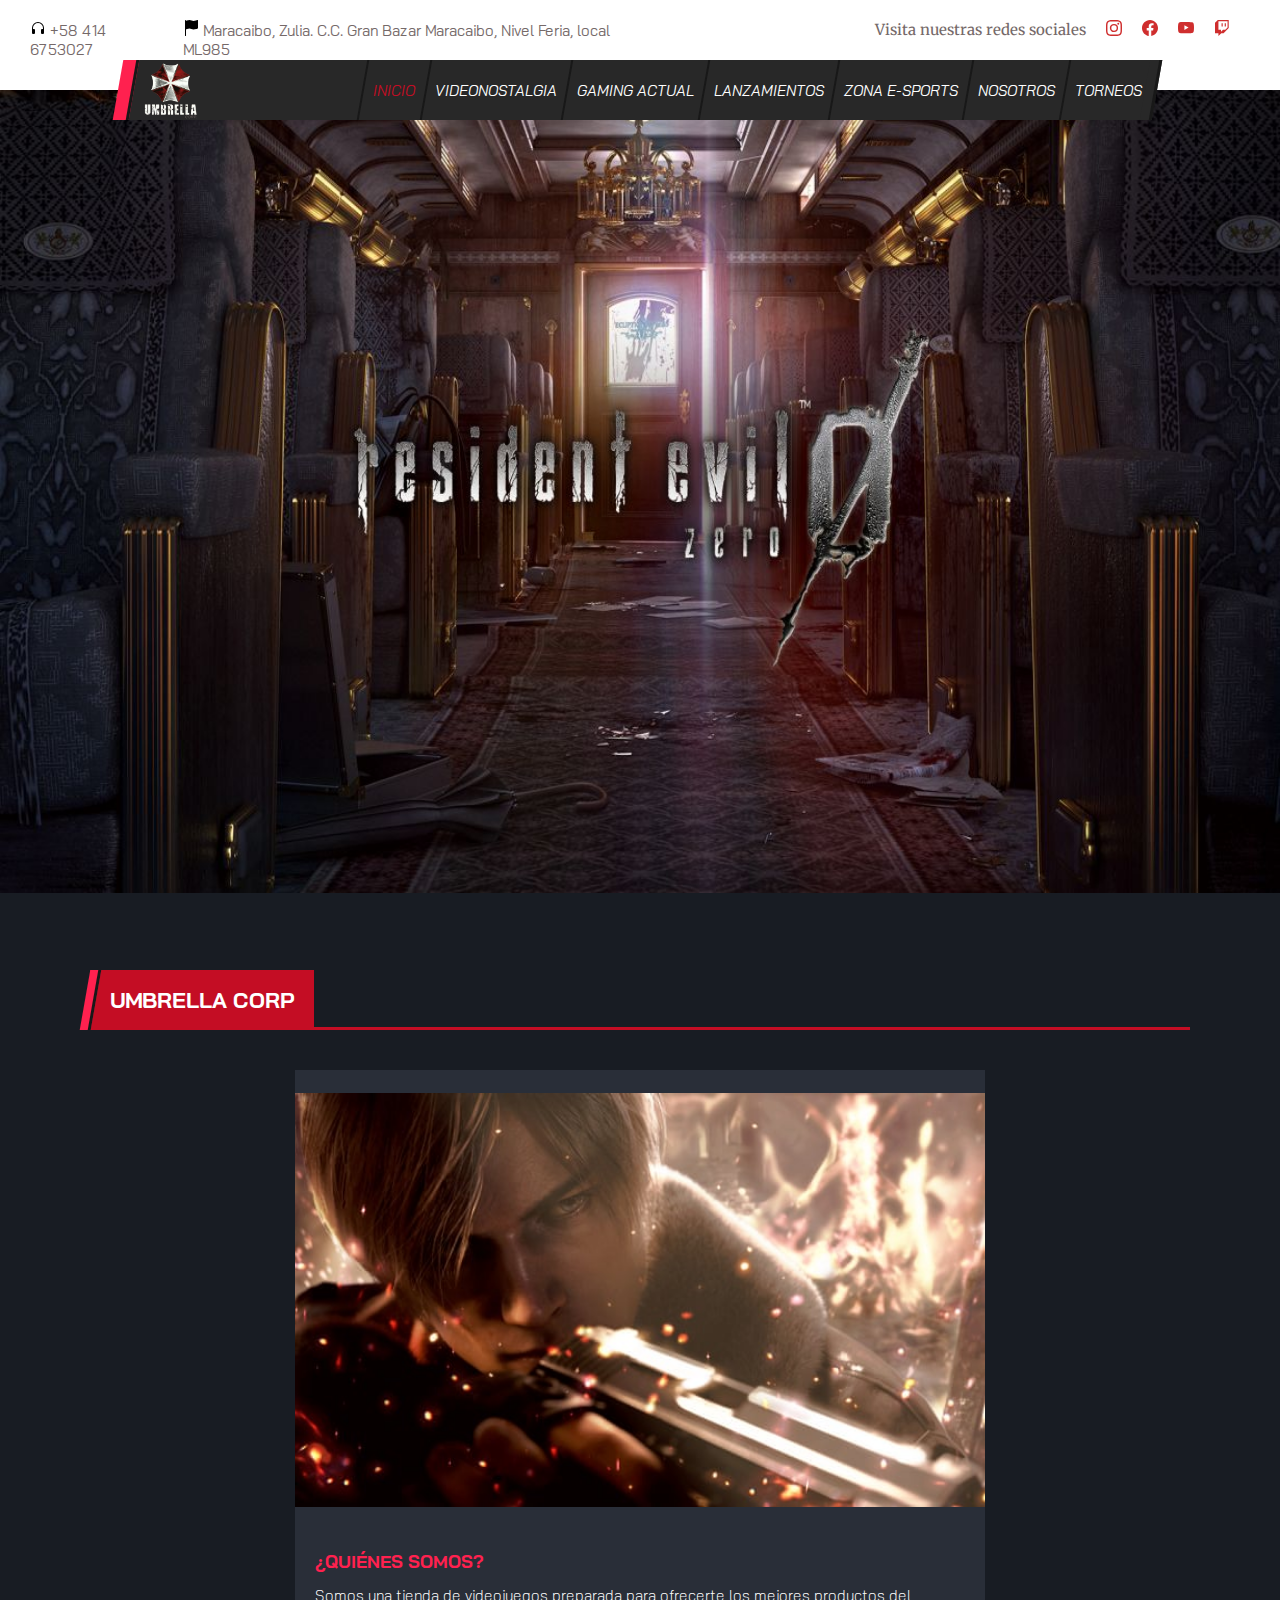
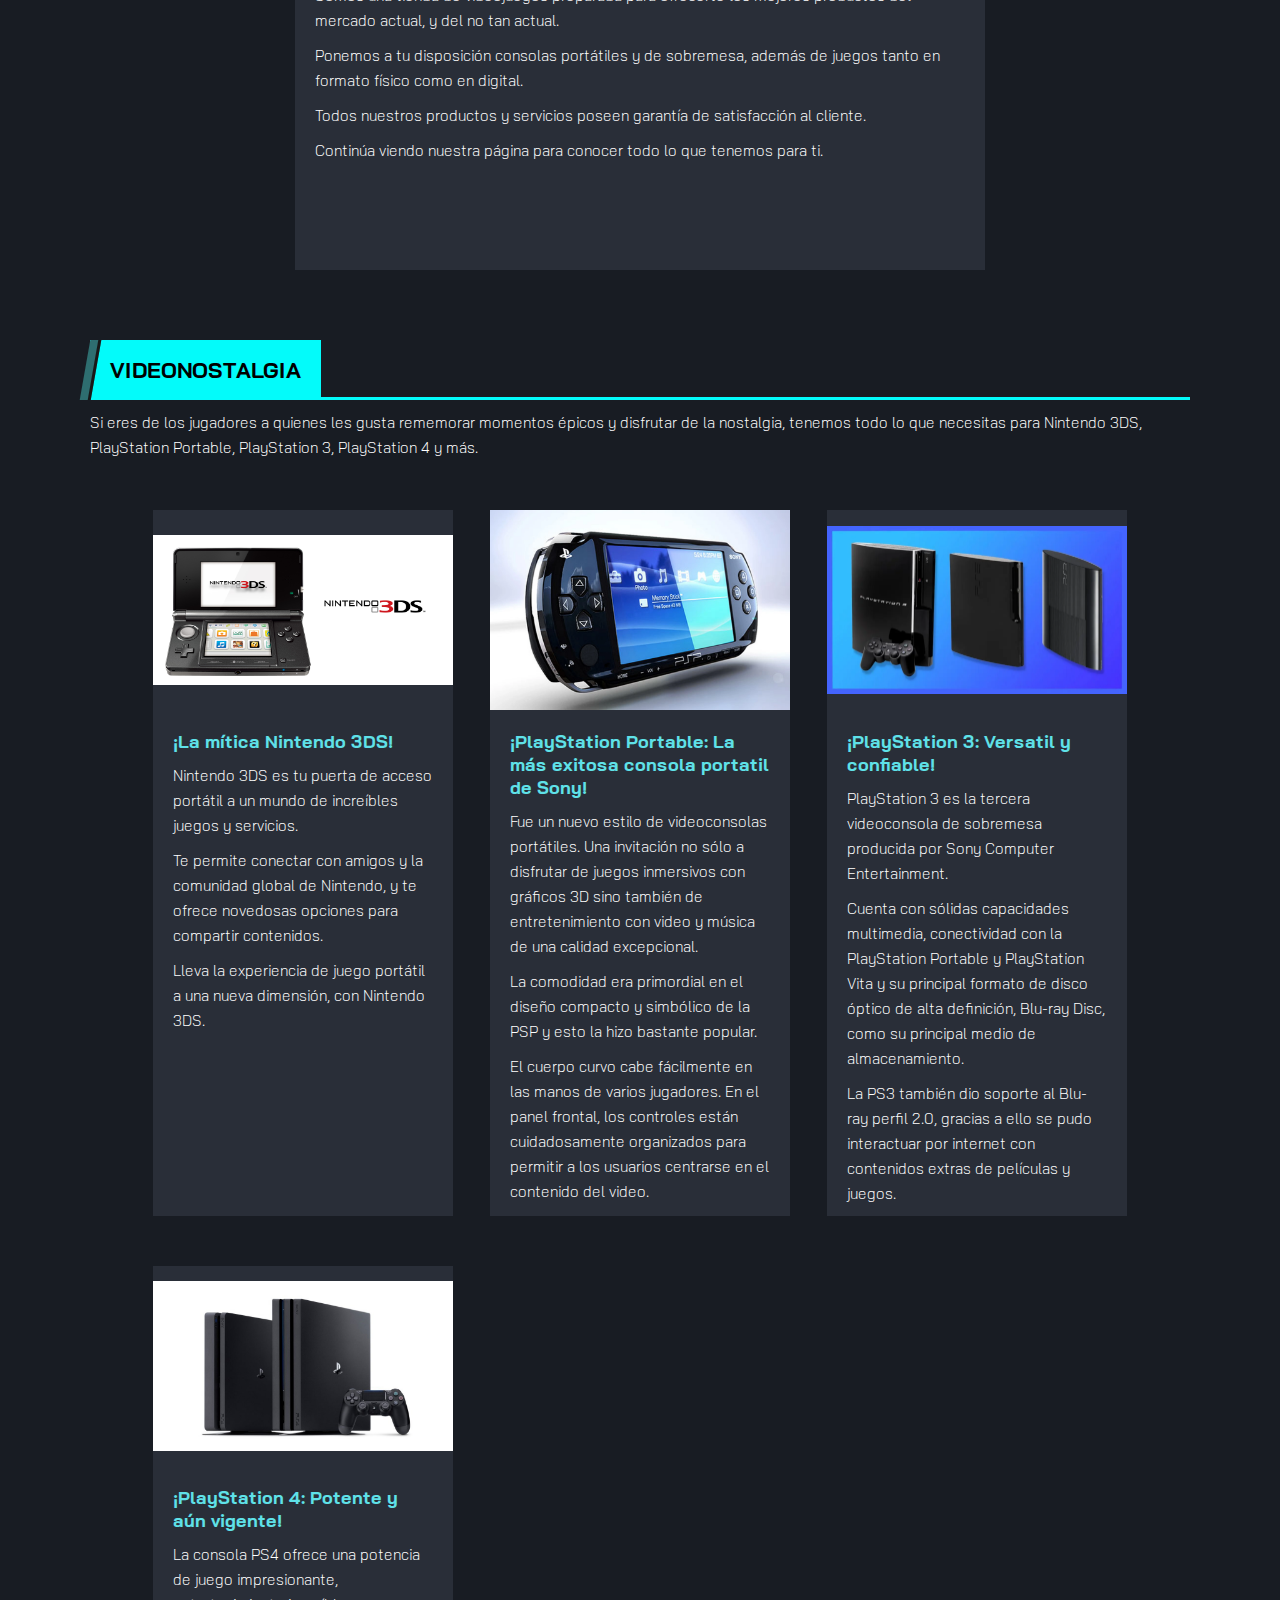
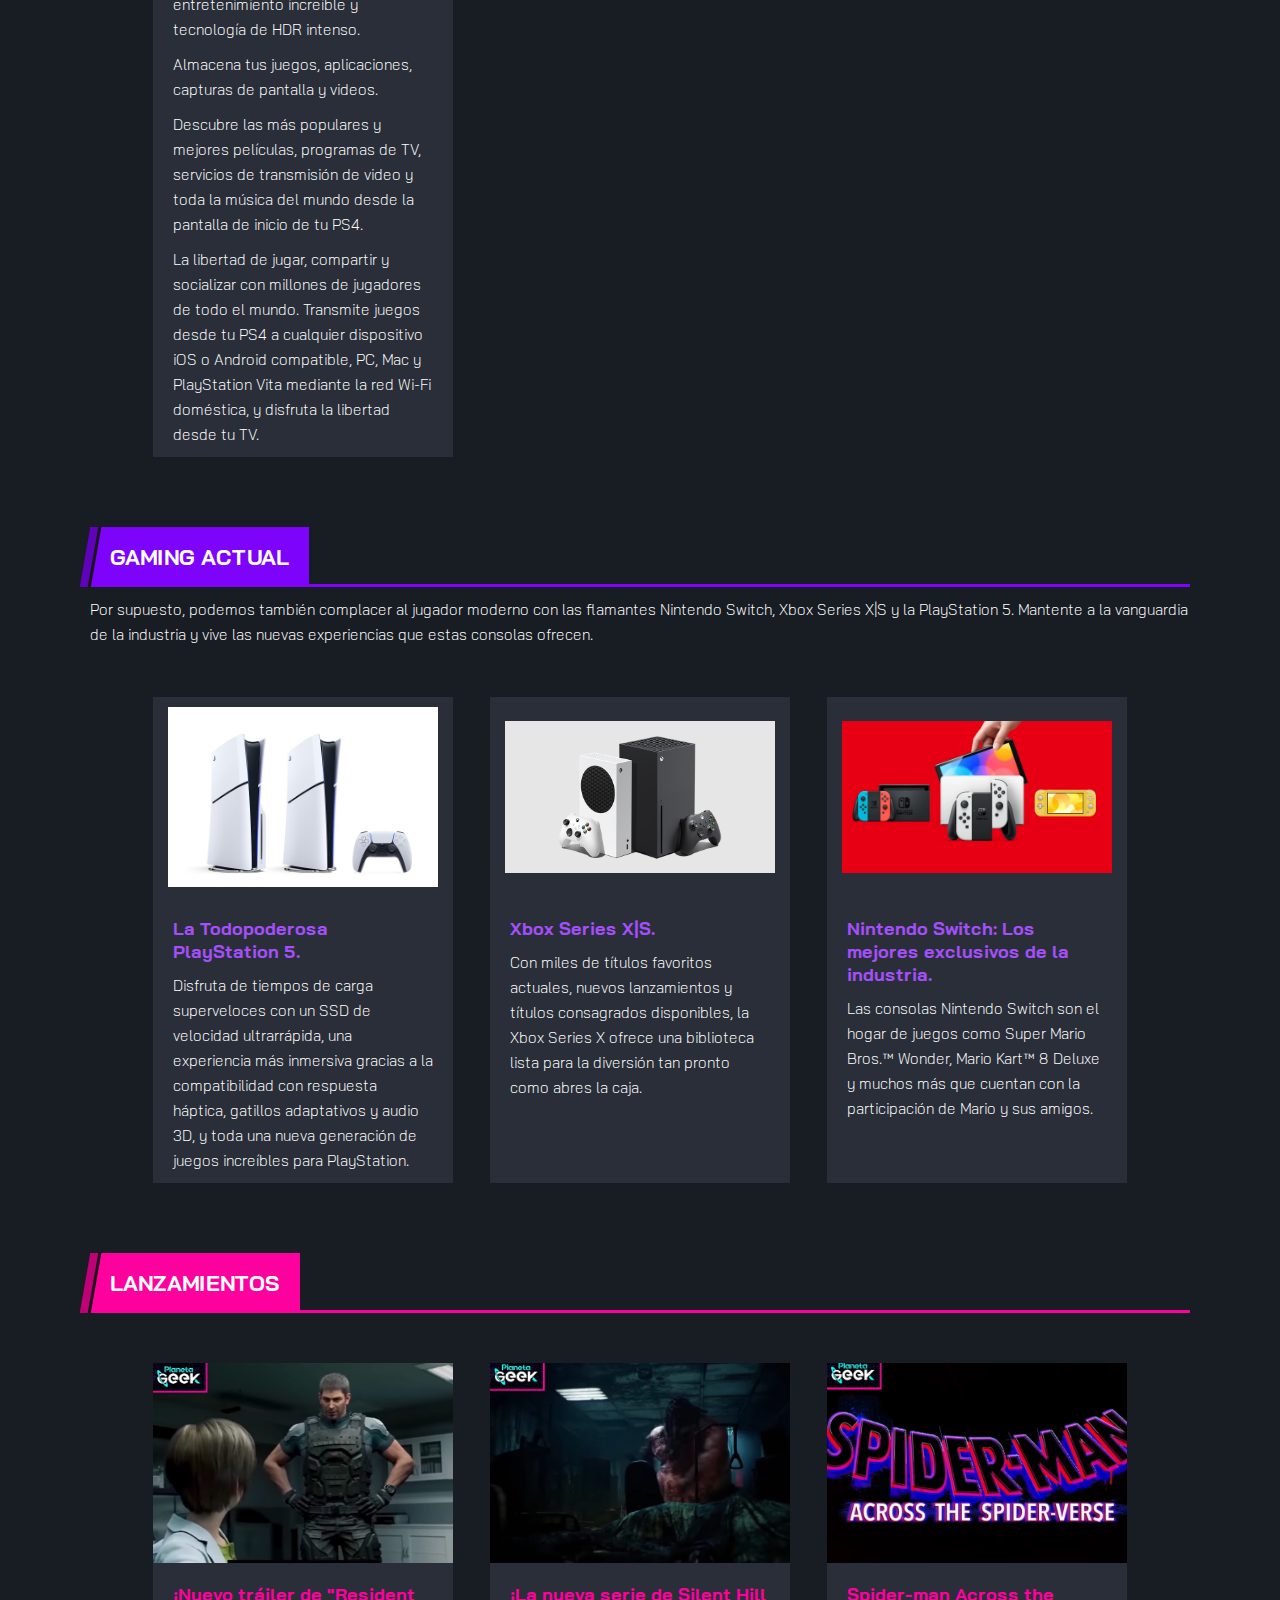
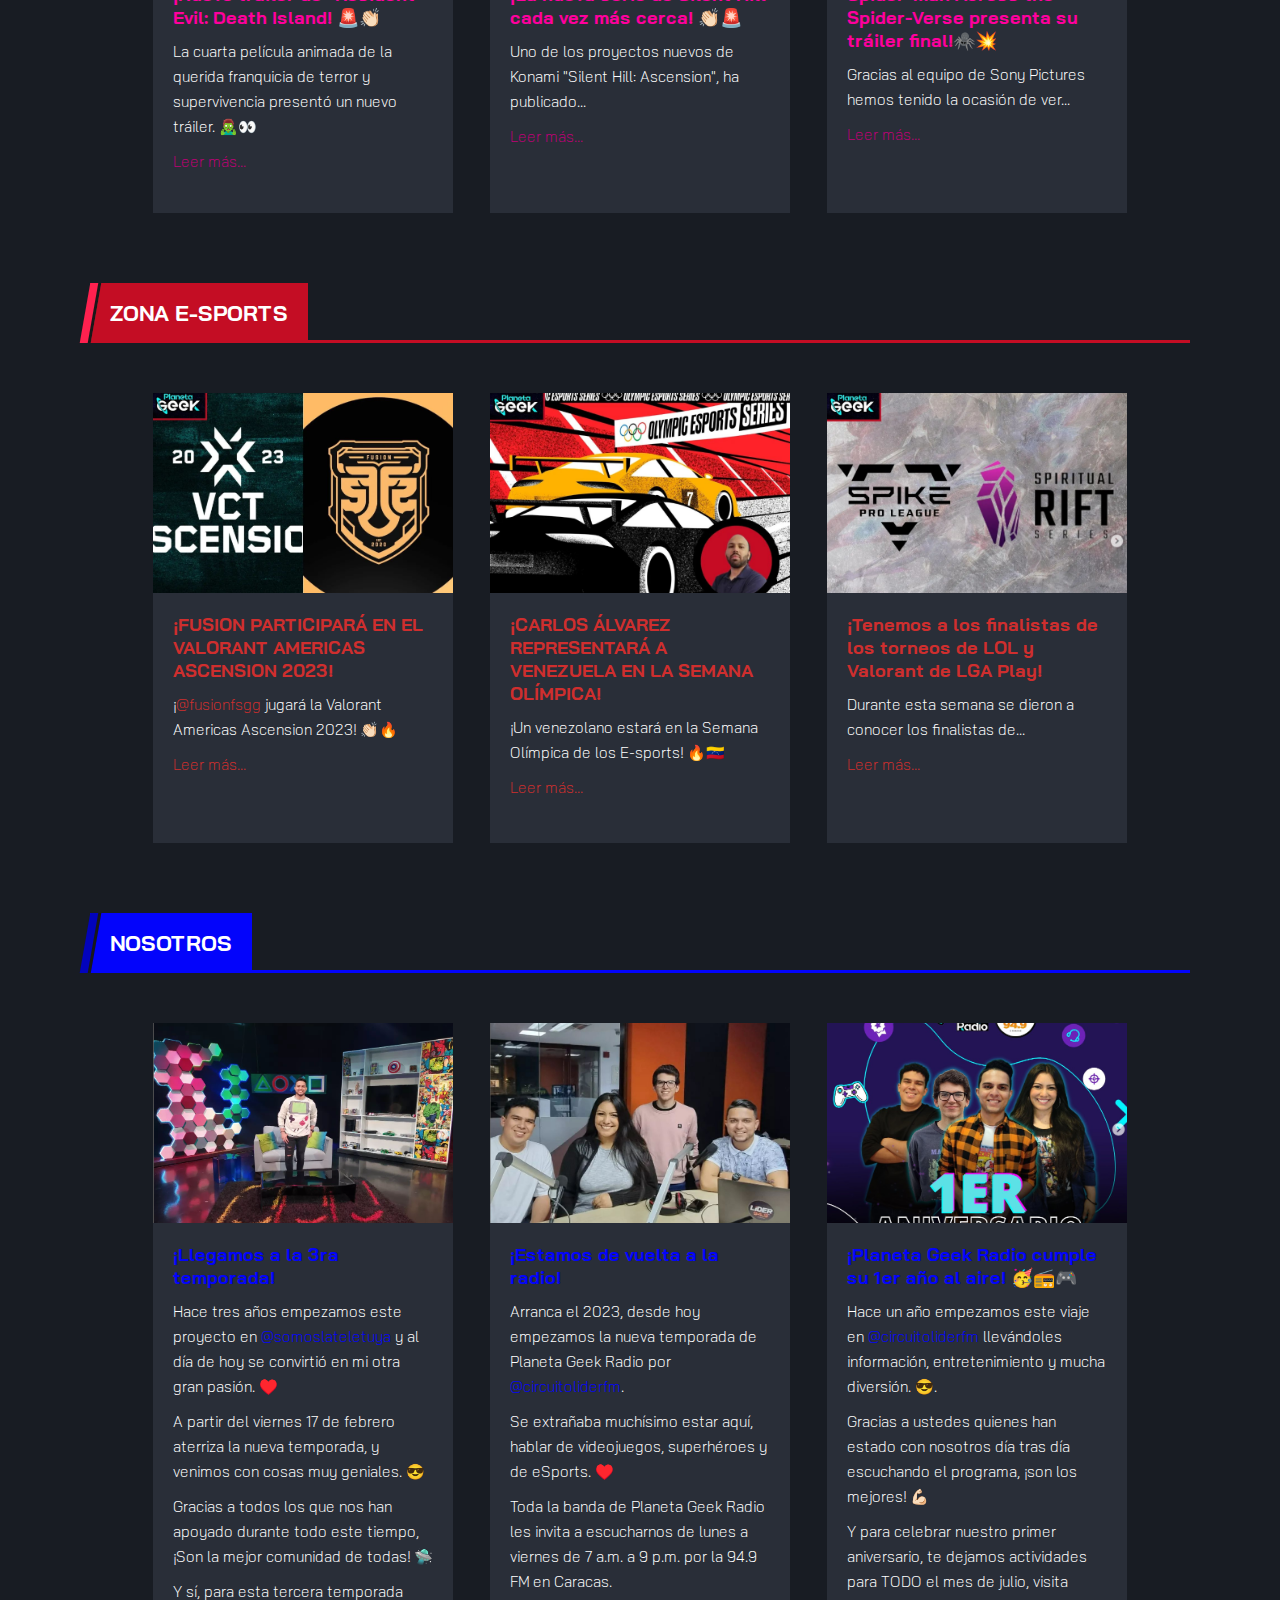
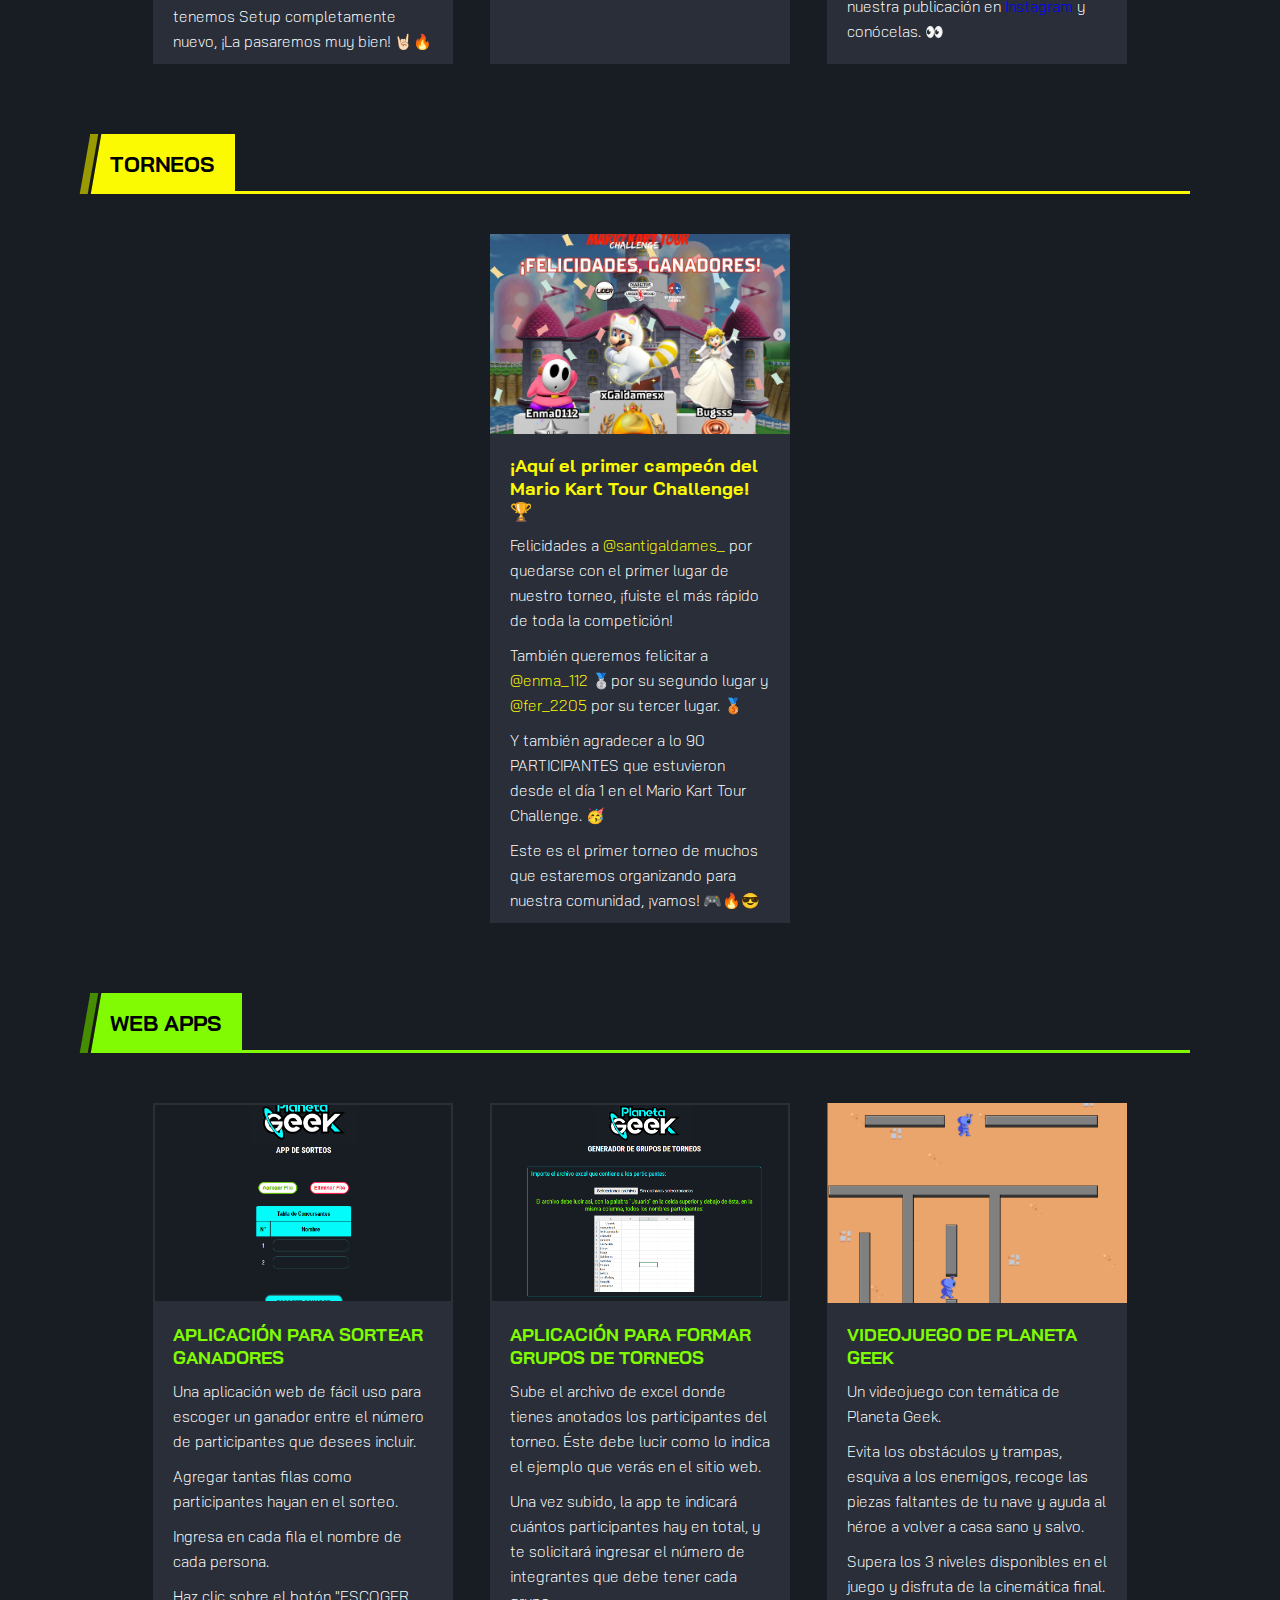
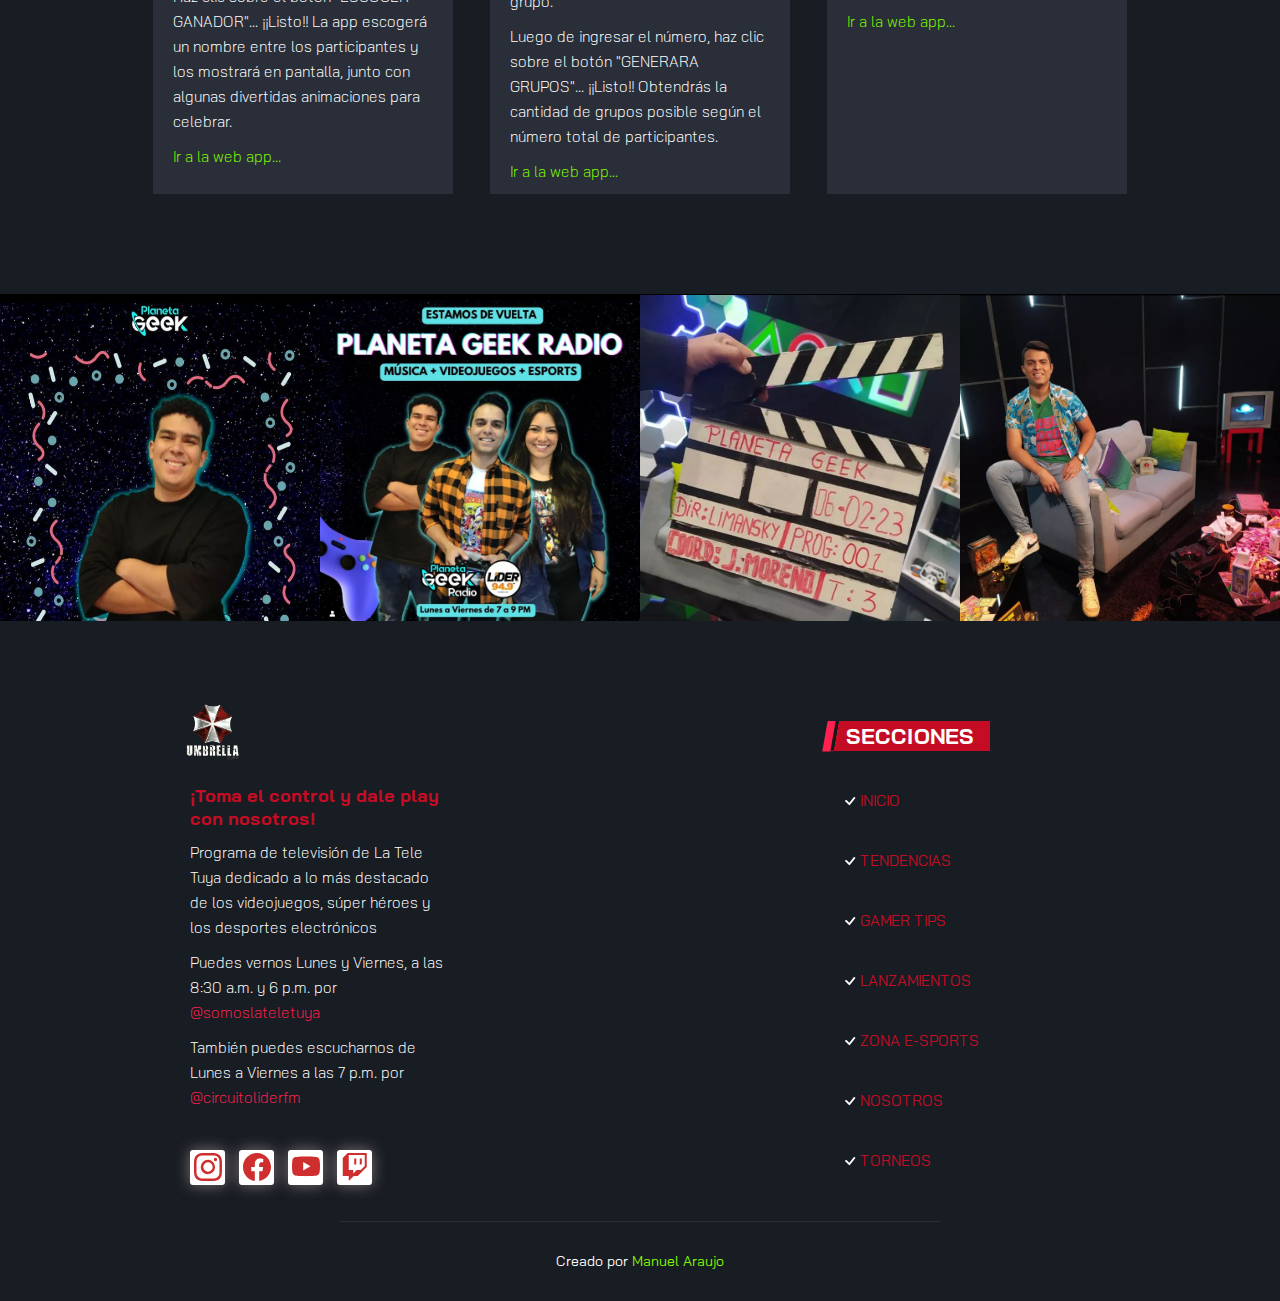
==== commit cbbd3f5b: "Working on Gaming Actual." ====
--- a/index.html
+++ b/index.html
@@ -69,10 +69,10 @@
                             <a href="#hero" id="home">INICIO</a>
                         </li>
                         <li class="list-item2">
-                            <a href="#trends" id="trendy">TENDENCIAS</a>
+                            <a href="#trends" id="trendy">VIDEONOSTALGIA</a>
                         </li>
                         <li class="list-item3">
-                            <a href="#gamer-tips">GAMER TIPS</a>
+                            <a href="#gamer-tips">GAMING ACTUAL</a>
                         </li>
                         <li class="list-item4">
                             <a href="#launches">LANZAMIENTOS</a>
@@ -100,10 +100,10 @@
                                 <a href="#hero" id="home2">INICIO</a>
                             </li>
                             <li>
-                                <a href="#trends">TENDENCIAS</a>
-                            </li>
-                            <li>
-                                <a href="#gamer-tips">GAMER TIPS</a>
+                                <a href="#trends">VIDEONOSTALGIA</a>
+                            </li>
+                            <li>
+                                <a href="#gamer-tips">GAMING ACTUAL</a>
                             </li>
                             <li>
                                 <a href="#launches">LANZAMIENTOS</a>
@@ -207,8 +207,11 @@
         </section>
         <section class="gamer-tips" id="gamer-tips">
             <div class="title-container">
-                <h2>GAMER TIPS</h2>
-                <p></p>
+                <h2>GAMING ACTUAL</h2>
+                <p></p>
+            </div>
+            <div class="intro-container">
+                <p>Por supuesto, podemos también complacer al jugador moderno con las flamantes Nintendo Switch, Xbox Series X|S y la PlayStation 5. Mantente a la vanguardia de la industria y vive las nuevas experiencias que estas consolas ofrecen.</p>
             </div>
             <div class="gamer-tips__container">
                 <article class="tip-1__container">
--- a/styles/styles.css
+++ b/styles/styles.css
@@ -29,6 +29,7 @@
     --planeta-geek-yellow: #FBFA03;
     --planeta-geek-yellow-shadow: #9a9a03;
     --planeta-geek-purple: #7E03FB;
+    --light-purple: #a54ffa;
     --purple-shadow: #5F02BC;
     --planeta-geek-green: #80FB03;
     --planeta-geek-green-shadow: #478d01;
@@ -336,7 +337,7 @@
 
 .who-1 h3 {
     width: 100%;
-    color: var(--red-notifications);
+    color: var(--palid-red);
     margin-top: 1rem;
     font-size: var(--lg);
     padding: 1rem 2rem 0;
@@ -350,12 +351,6 @@
     font-size: var(--md);
     padding: 0 2rem 0;
     line-height: 2.5rem;
-}
-
-.who-1 a {
-    width: 100%;
-    color: var(--red-notifications);
-    text-decoration: none;
 }
 
 /* TENDENCIAS */
@@ -537,6 +532,17 @@
     border-bottom: 0.3rem solid var(--planeta-geek-purple);
 }
 
+.gamer-tips .intro-container {
+    color: var(--white);
+    width: 100%;
+    color: var(--white);
+    font-weight: 300;
+    margin-top: 1rem;
+    font-size: var(--md);
+    padding: 0 2rem 0;
+    line-height: 2.5rem;
+}
+
 .tip-1__container, .tip-2__container, .tip-3__container {
     width: 30rem;
     min-height: 45rem;
@@ -607,7 +613,7 @@
 
 .tip-1 h3, .tip-2 h3, .tip-3 h3  {
     width: 100%;
-    color: var(--purple-shadow);
+    color: var(--light-purple);
     margin-top: 1rem;
     font-size: var(--lg);
     padding: 1rem 2rem 0;
@@ -621,12 +627,6 @@
     font-size: var(--md);
     padding: 0 2rem 0;
     line-height: 2.5rem;
-}
-
-.tip-1 a, .tip-2 a, .tip-3 a {
-    width: 100%;
-    color: var(--purple-shadow);
-    text-decoration: none;
 }
 
 
@@ -730,7 +730,7 @@
 
 .launch-1 h3, .launch-2 h3, .launch-3 h3 {
     width: 100%;
-    color: var(--fucsia-shadow);
+    color: var(--launches-fucsia);
     margin-top: 1rem;
     font-size: var(--lg);
     padding: 1rem 2rem 0;
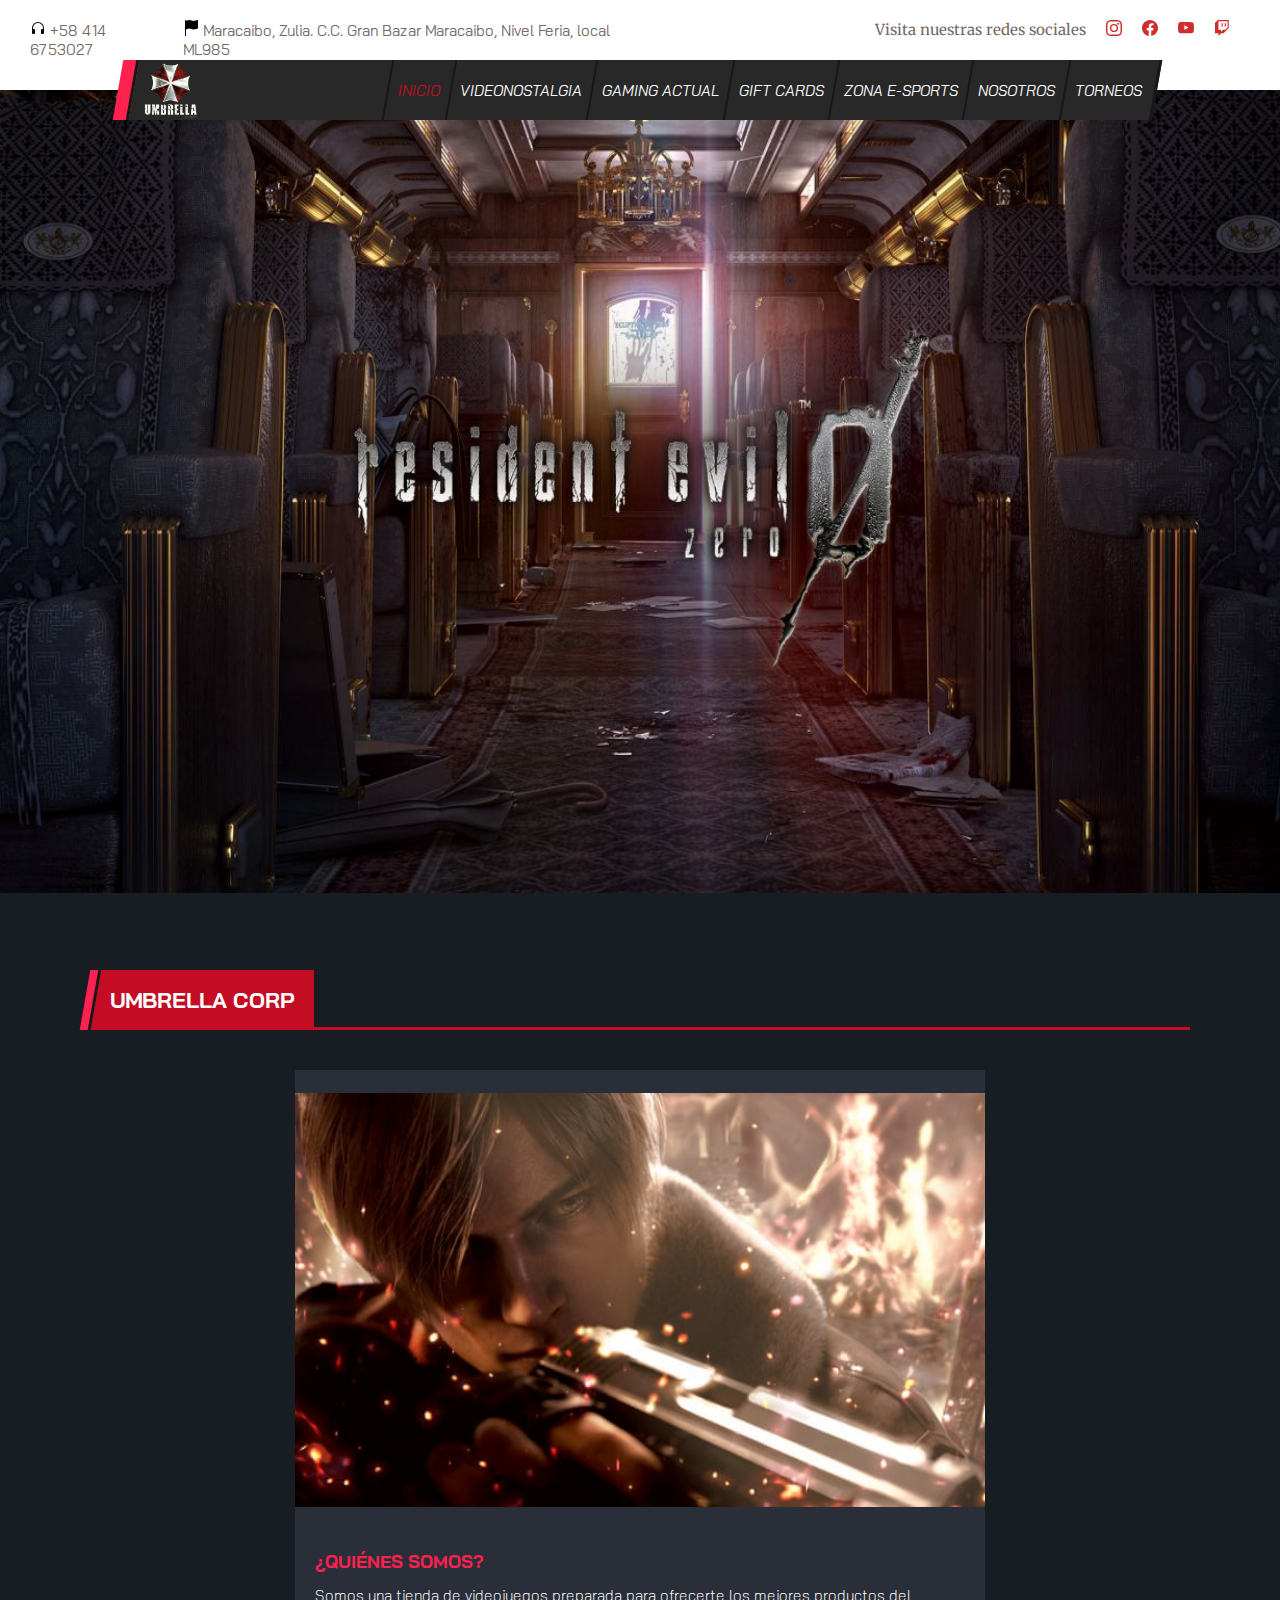
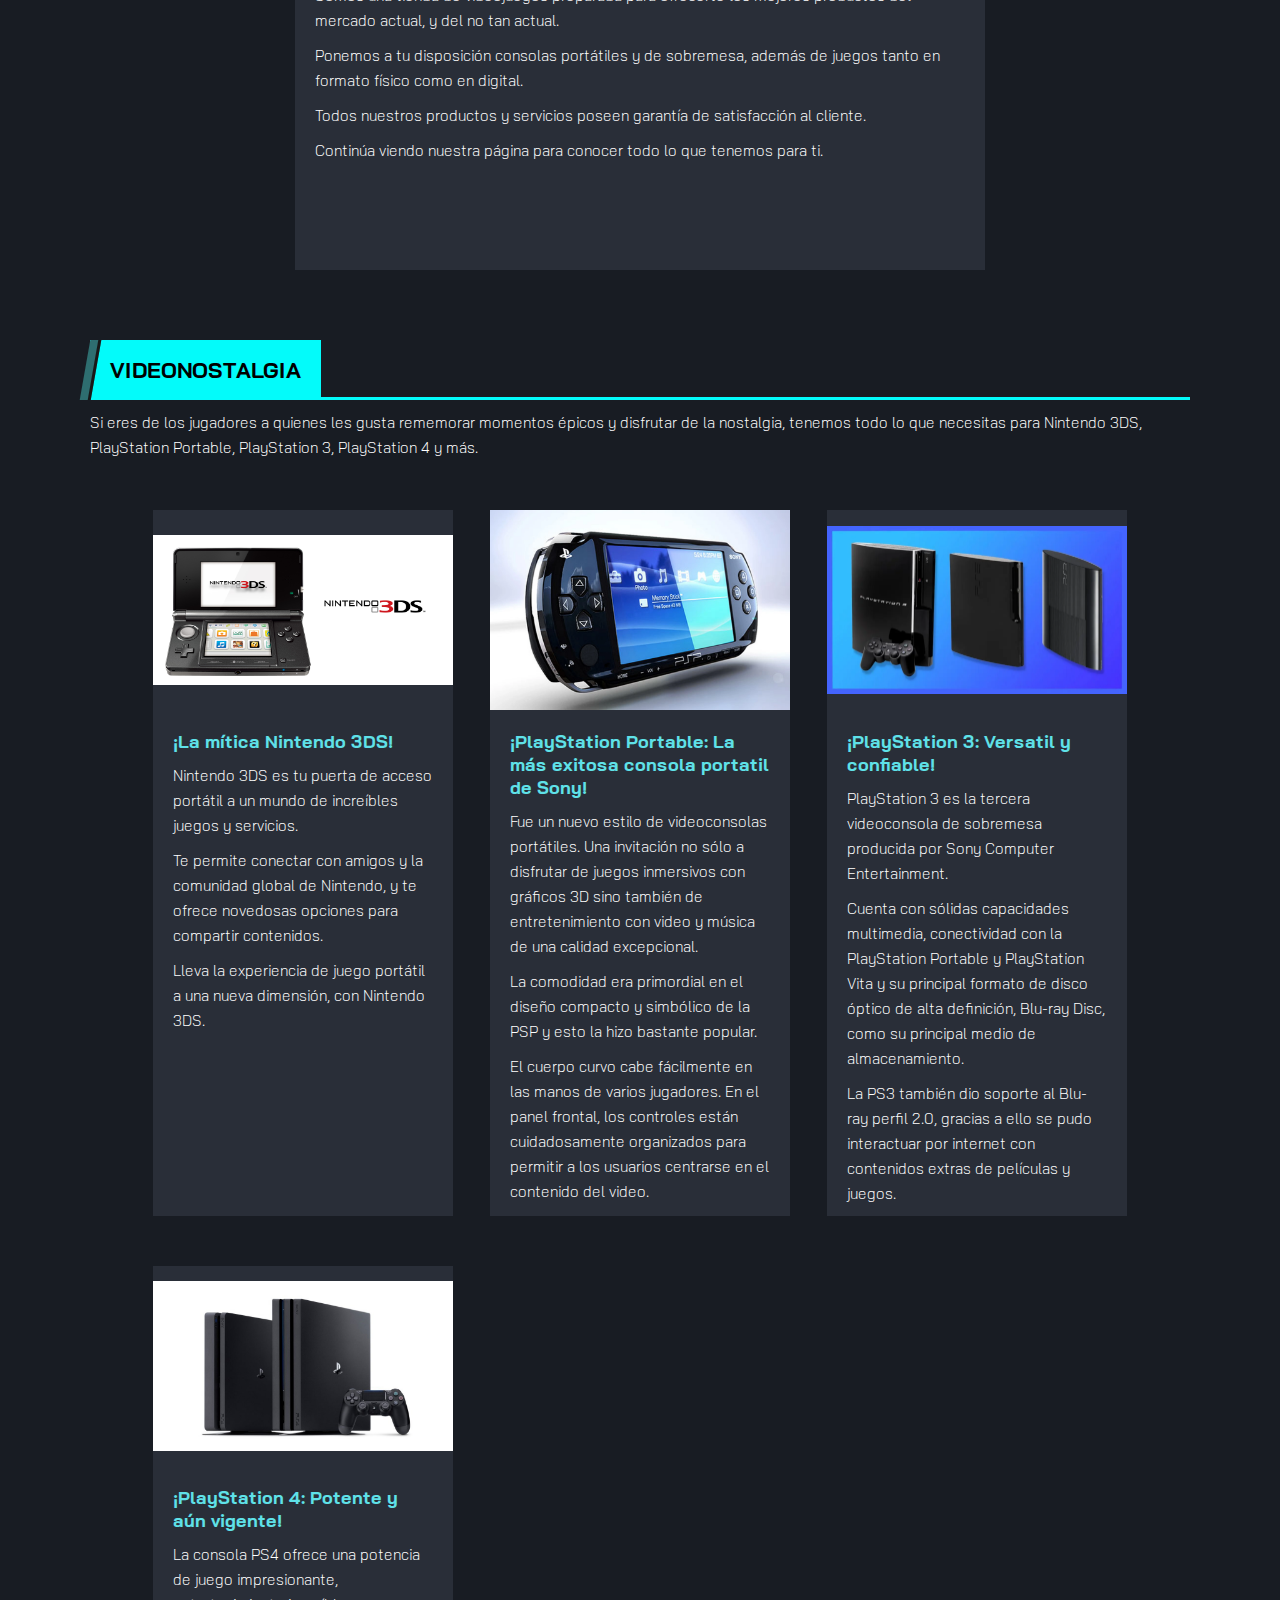
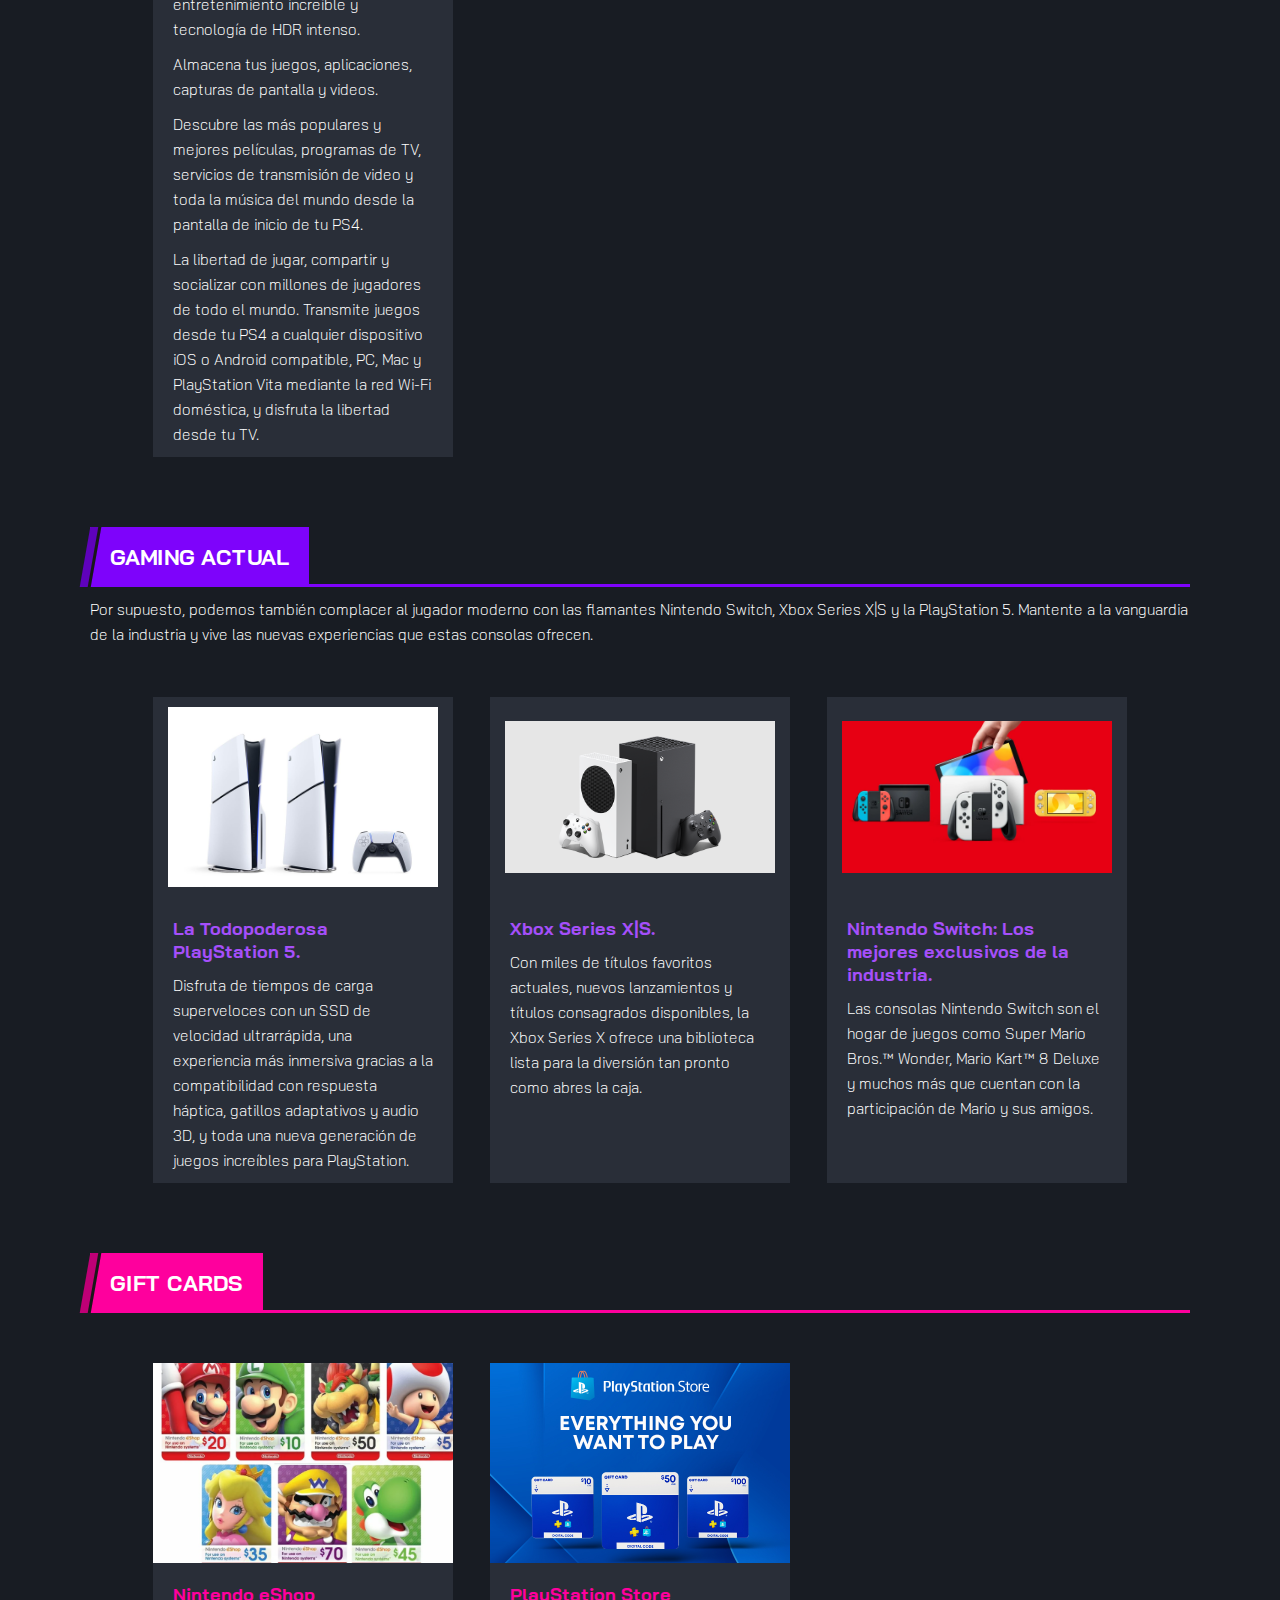
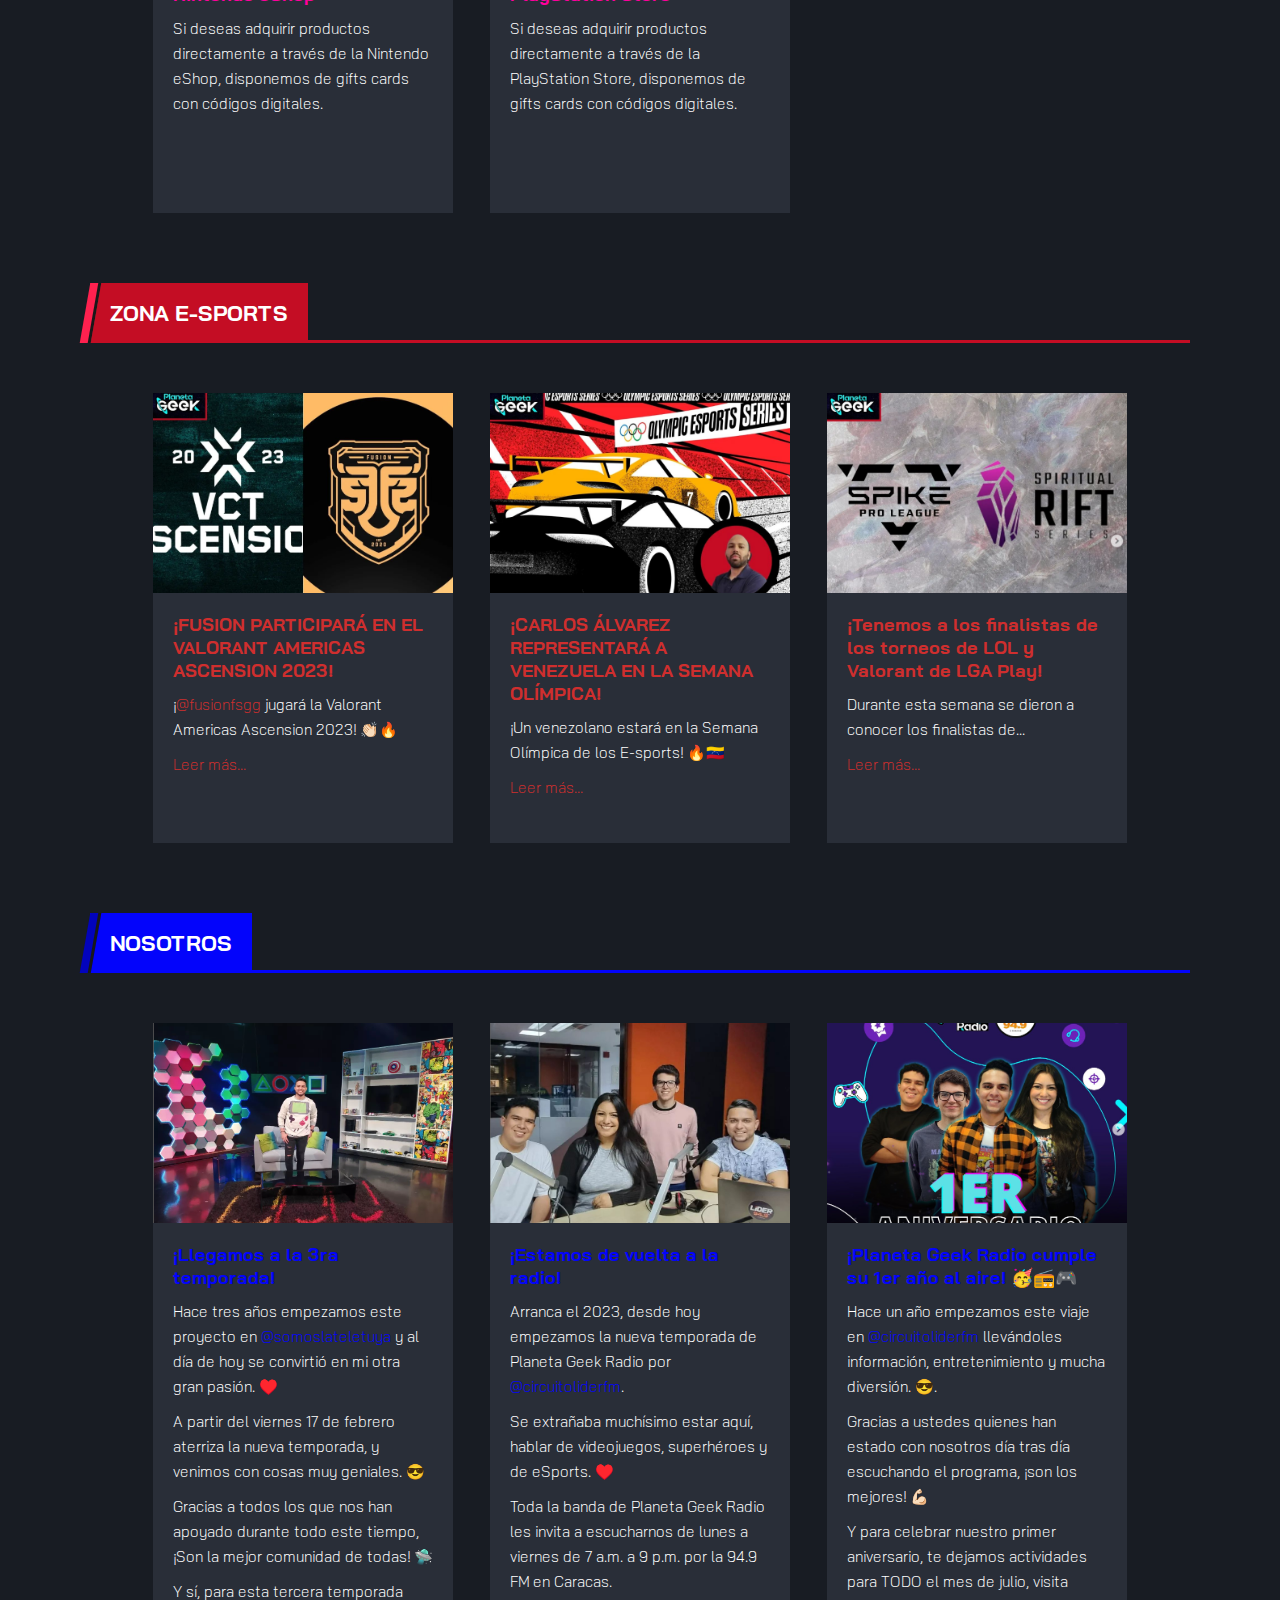
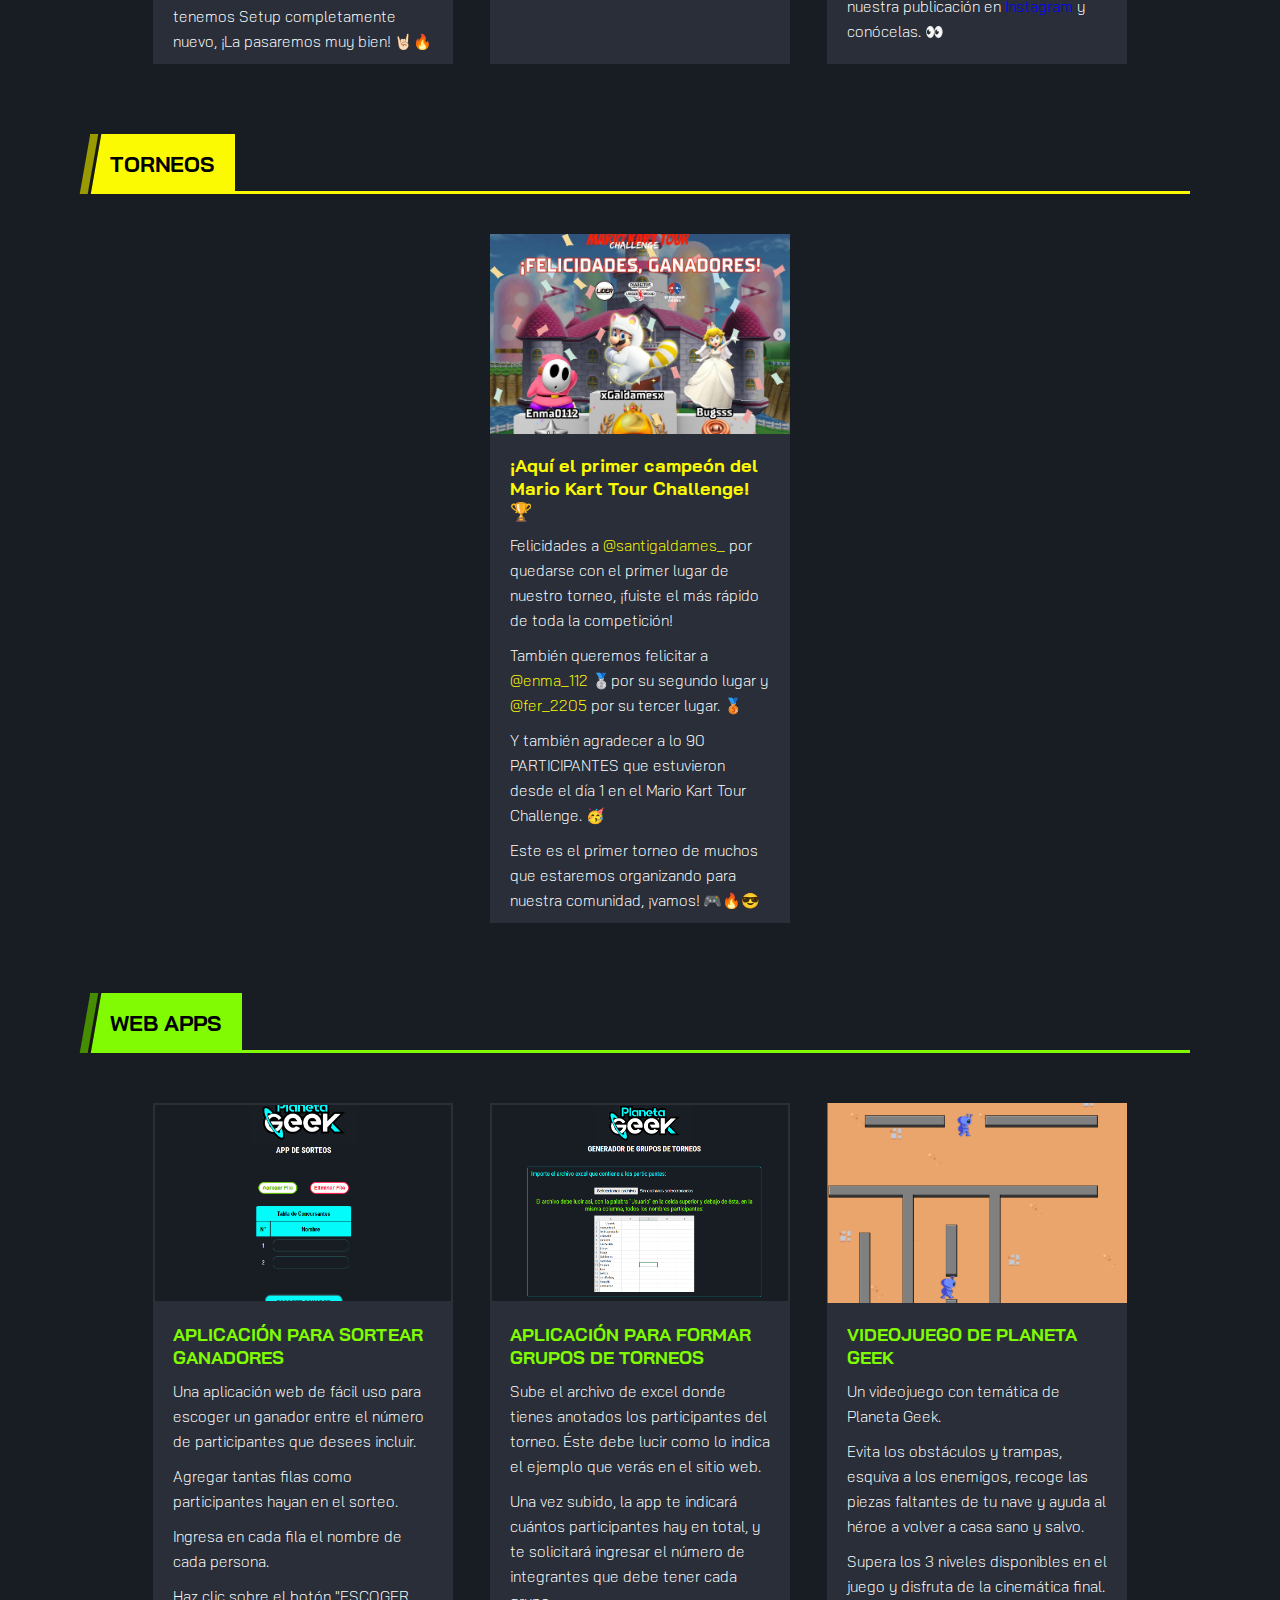
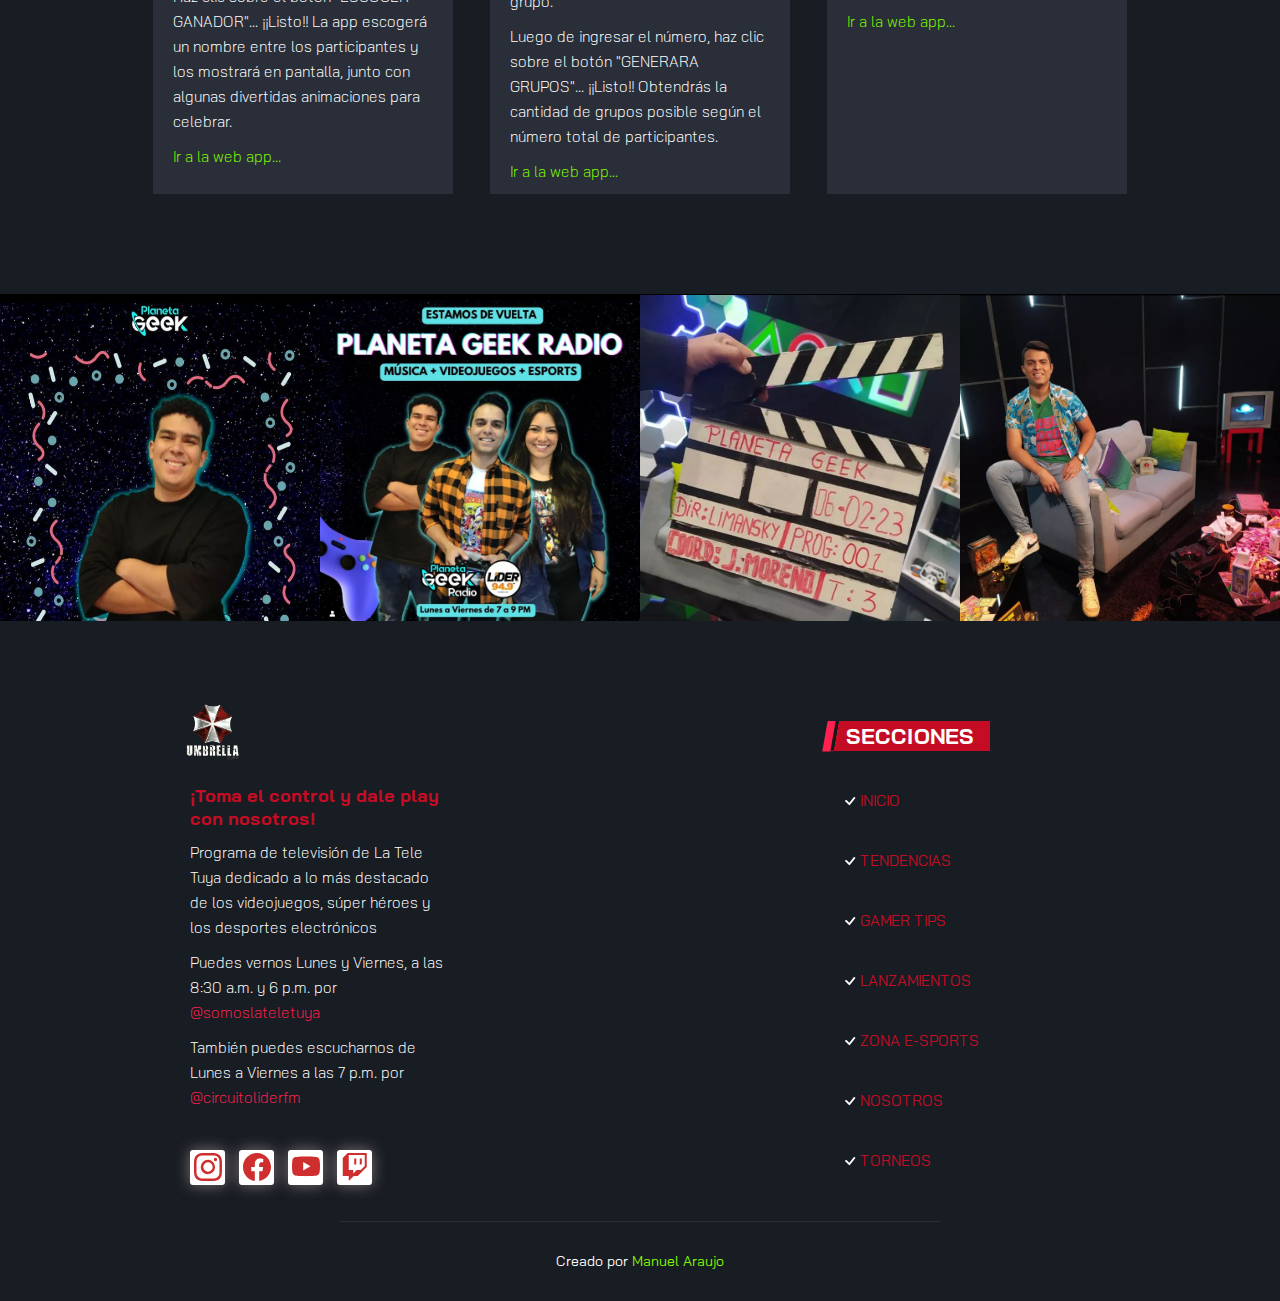
==== commit 34dcbfc6: "Working on Gift Cards." ====
--- a/index.html
+++ b/index.html
@@ -75,7 +75,7 @@
                             <a href="#gamer-tips">GAMING ACTUAL</a>
                         </li>
                         <li class="list-item4">
-                            <a href="#launches">LANZAMIENTOS</a>
+                            <a href="#launches">GIFT CARDS</a>
                         </li>
                         <li class="list-item5">
                             <a href="#notifications">ZONA E-SPORTS</a>
@@ -106,7 +106,7 @@
                                 <a href="#gamer-tips">GAMING ACTUAL</a>
                             </li>
                             <li>
-                                <a href="#launches">LANZAMIENTOS</a>
+                                <a href="#launches">GIFT CARDS</a>
                             </li>
                             <li>
                                 <a href="#notifications">ZONA E-SPORTS</a>
@@ -248,7 +248,7 @@
         </section>
         <section class="launches" id="launches">
             <div class="title-container">
-                <h2>LANZAMIENTOS</h2>
+                <h2>GIFT CARDS</h2>
                 <p></p>
             </div>
             <div class="launches-articles__container">
@@ -272,7 +272,7 @@
                         </div>
                     </div>
                 </article>
-                <article class="launch-3__container">
+                <!-- <article class="launch-3__container">
                     <div class="launch-3">
                         <div id="launch3_img" class="img3-container">
                             <img src="./styles/assets/imgs/launch3.png" alt="Gran Turismo Image">
@@ -281,7 +281,7 @@
 
                         </div>
                     </div>
-                </article>
+                </article> -->
             </div>
         </section>
         <section class="notifications" id="notifications">
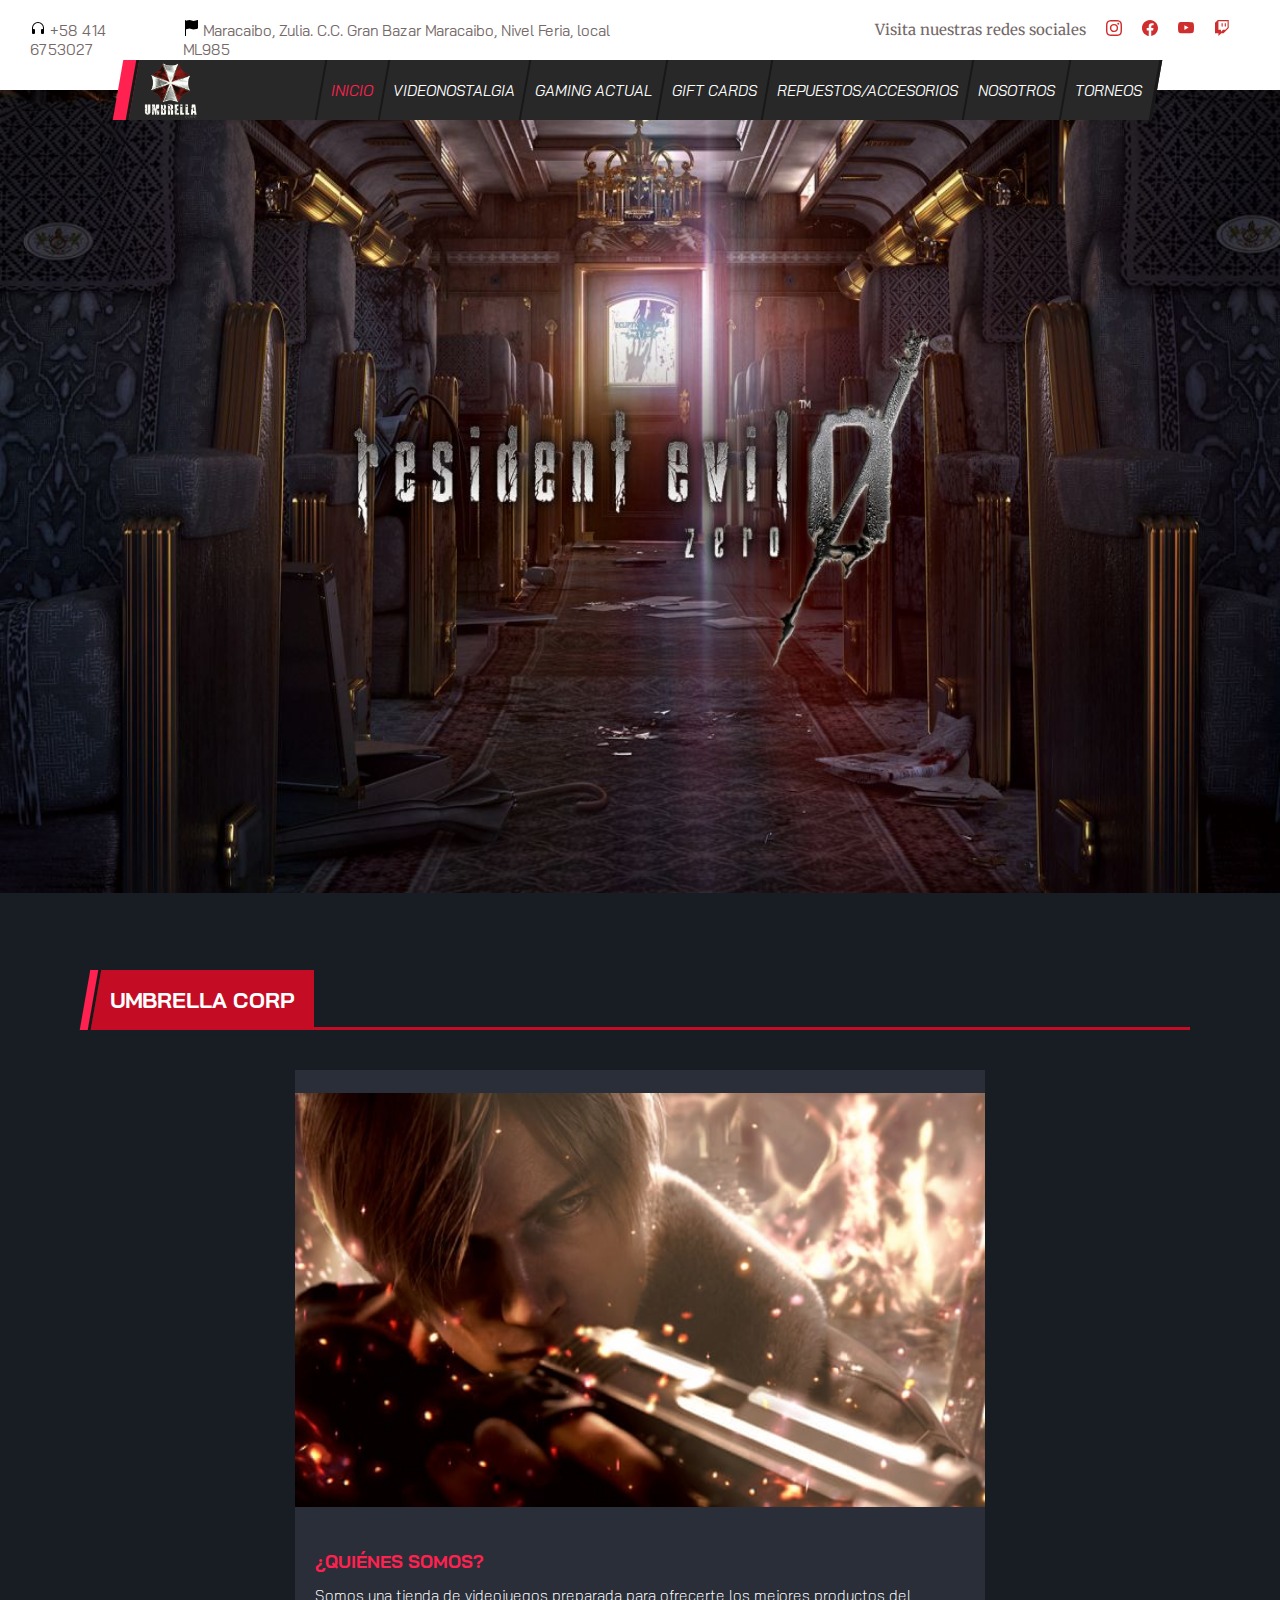
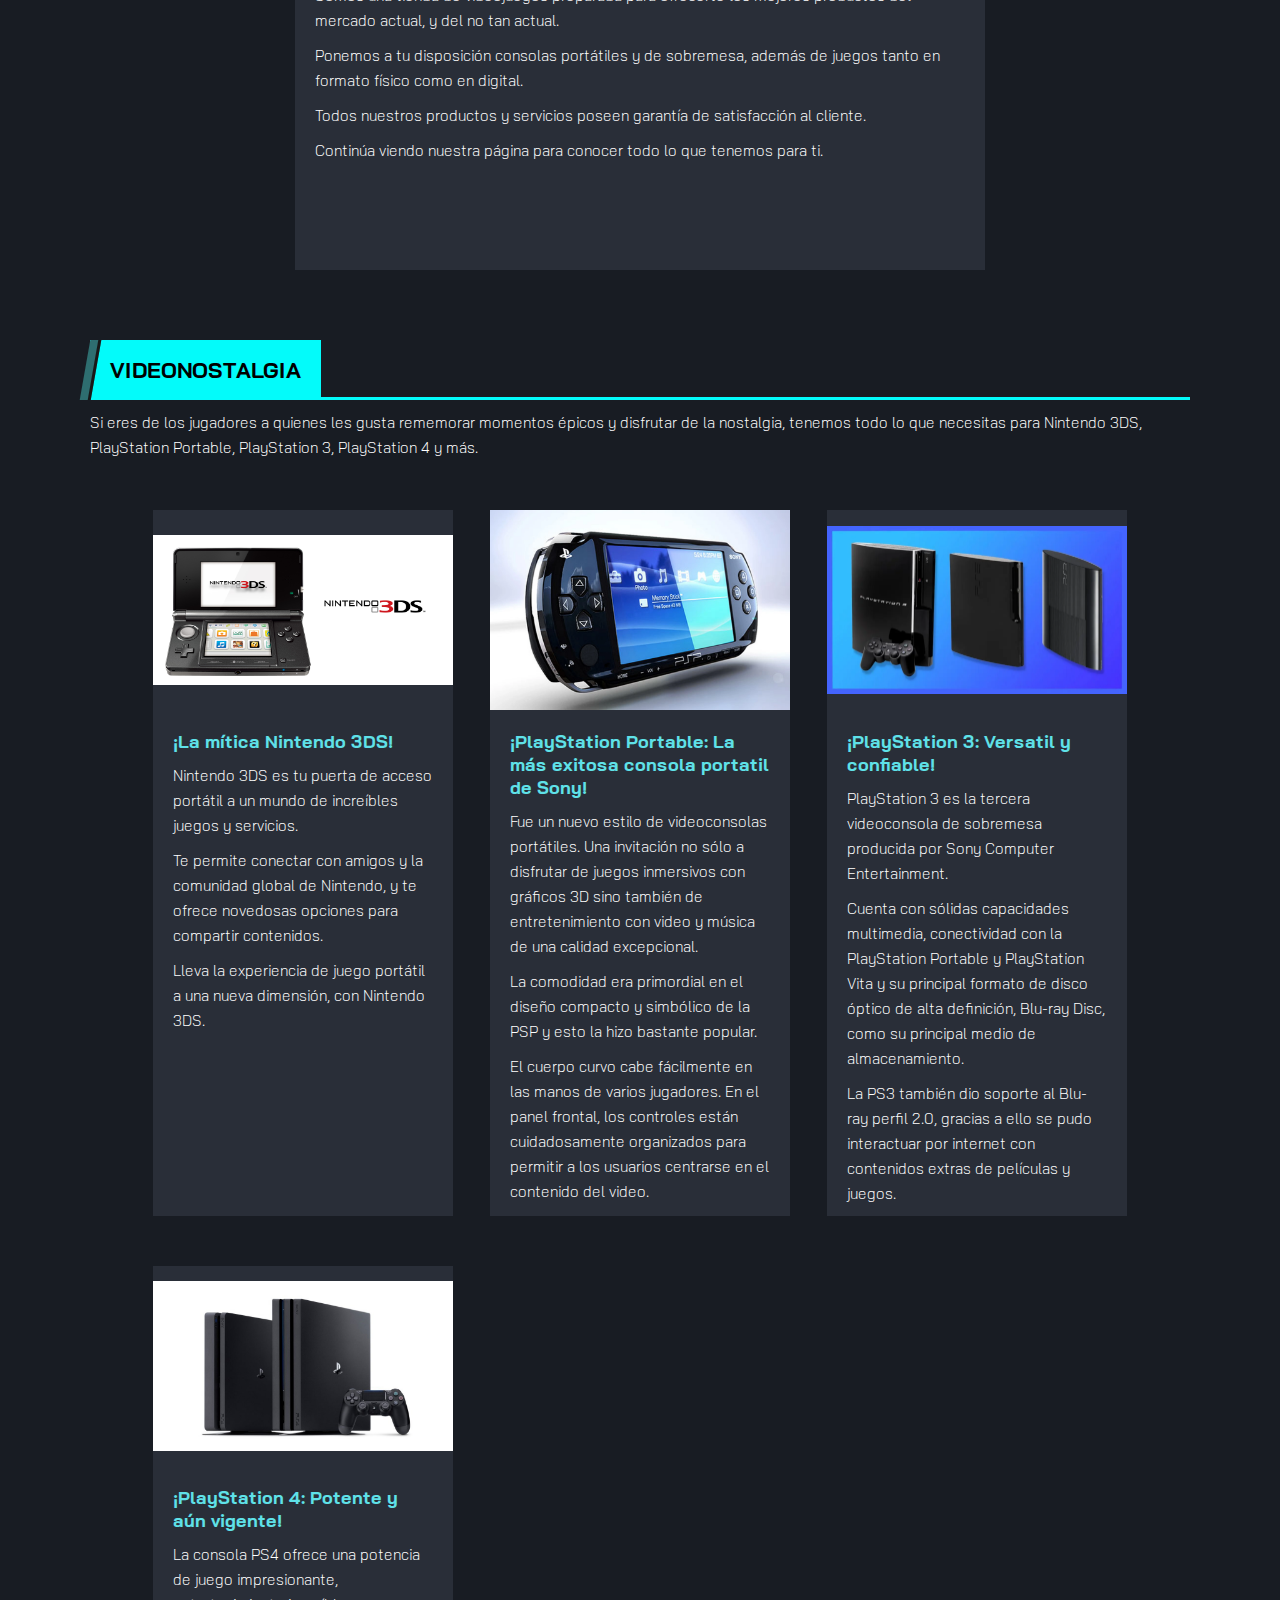
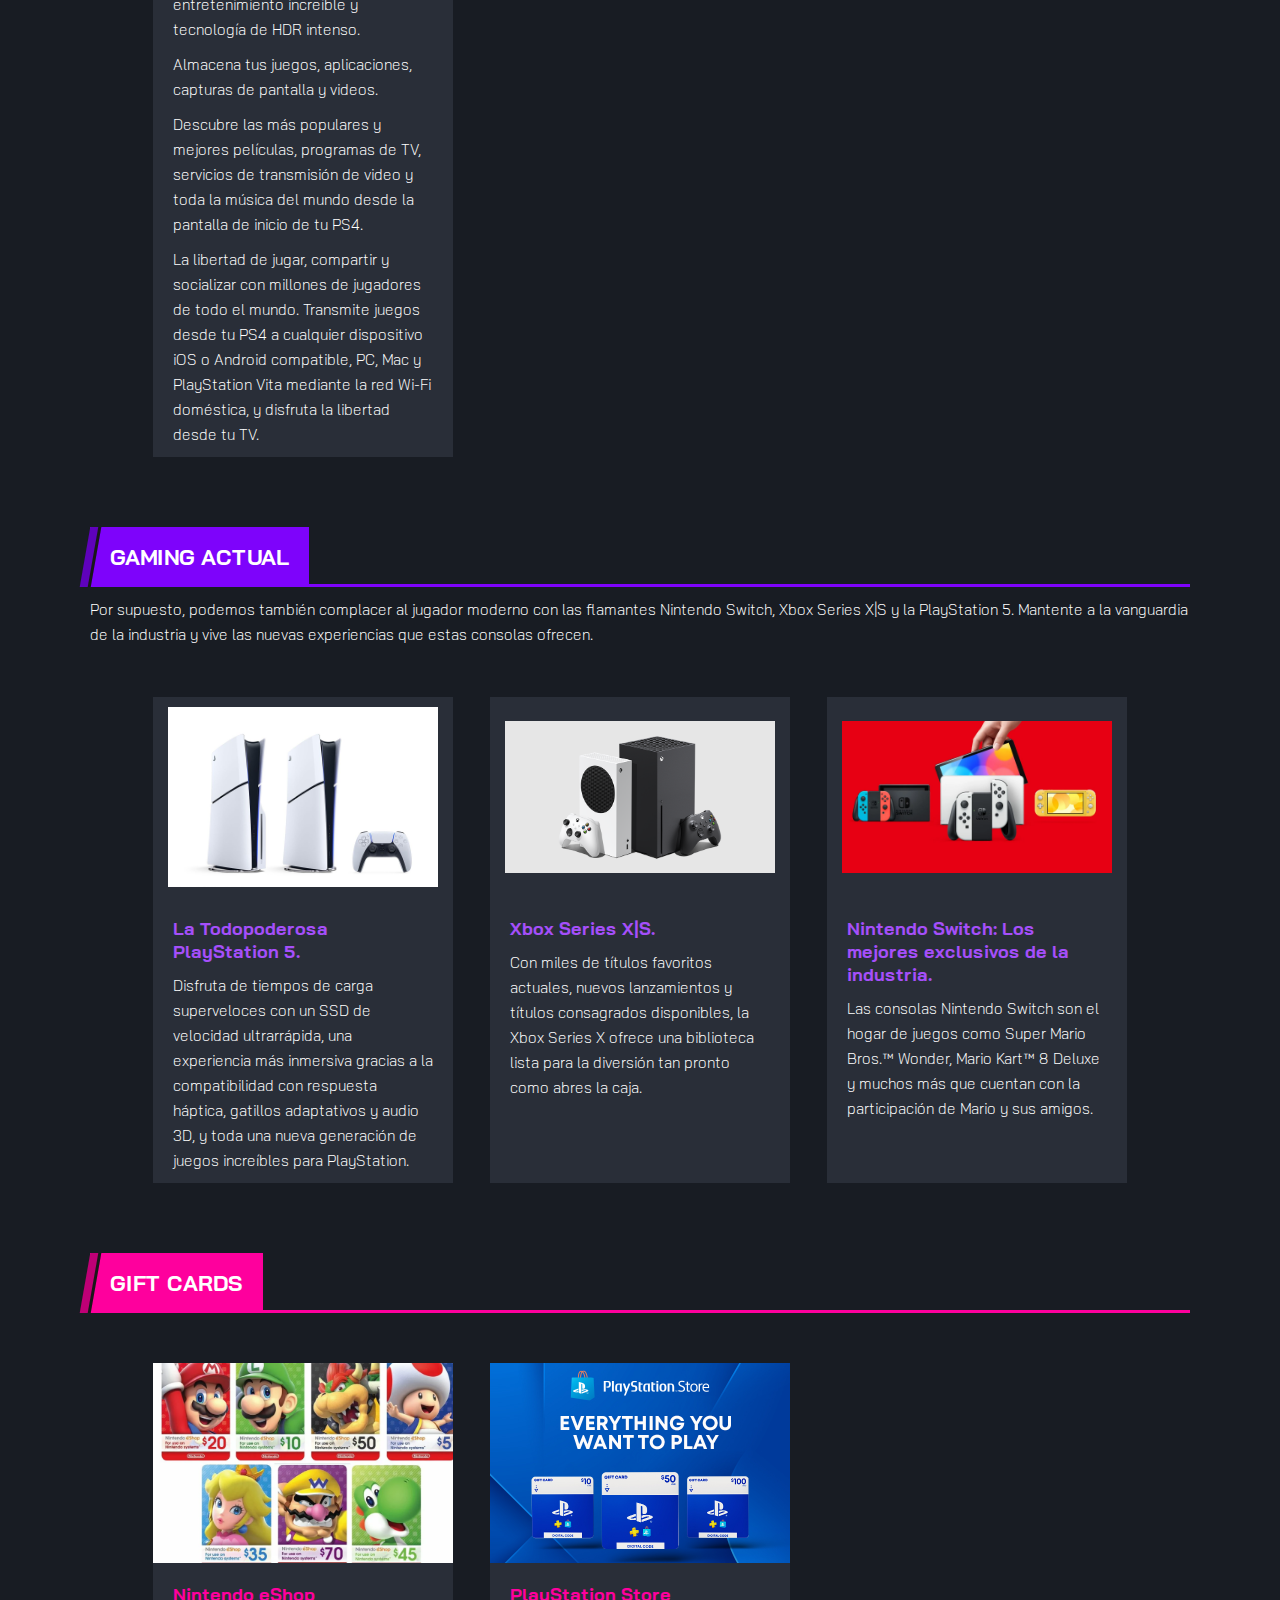
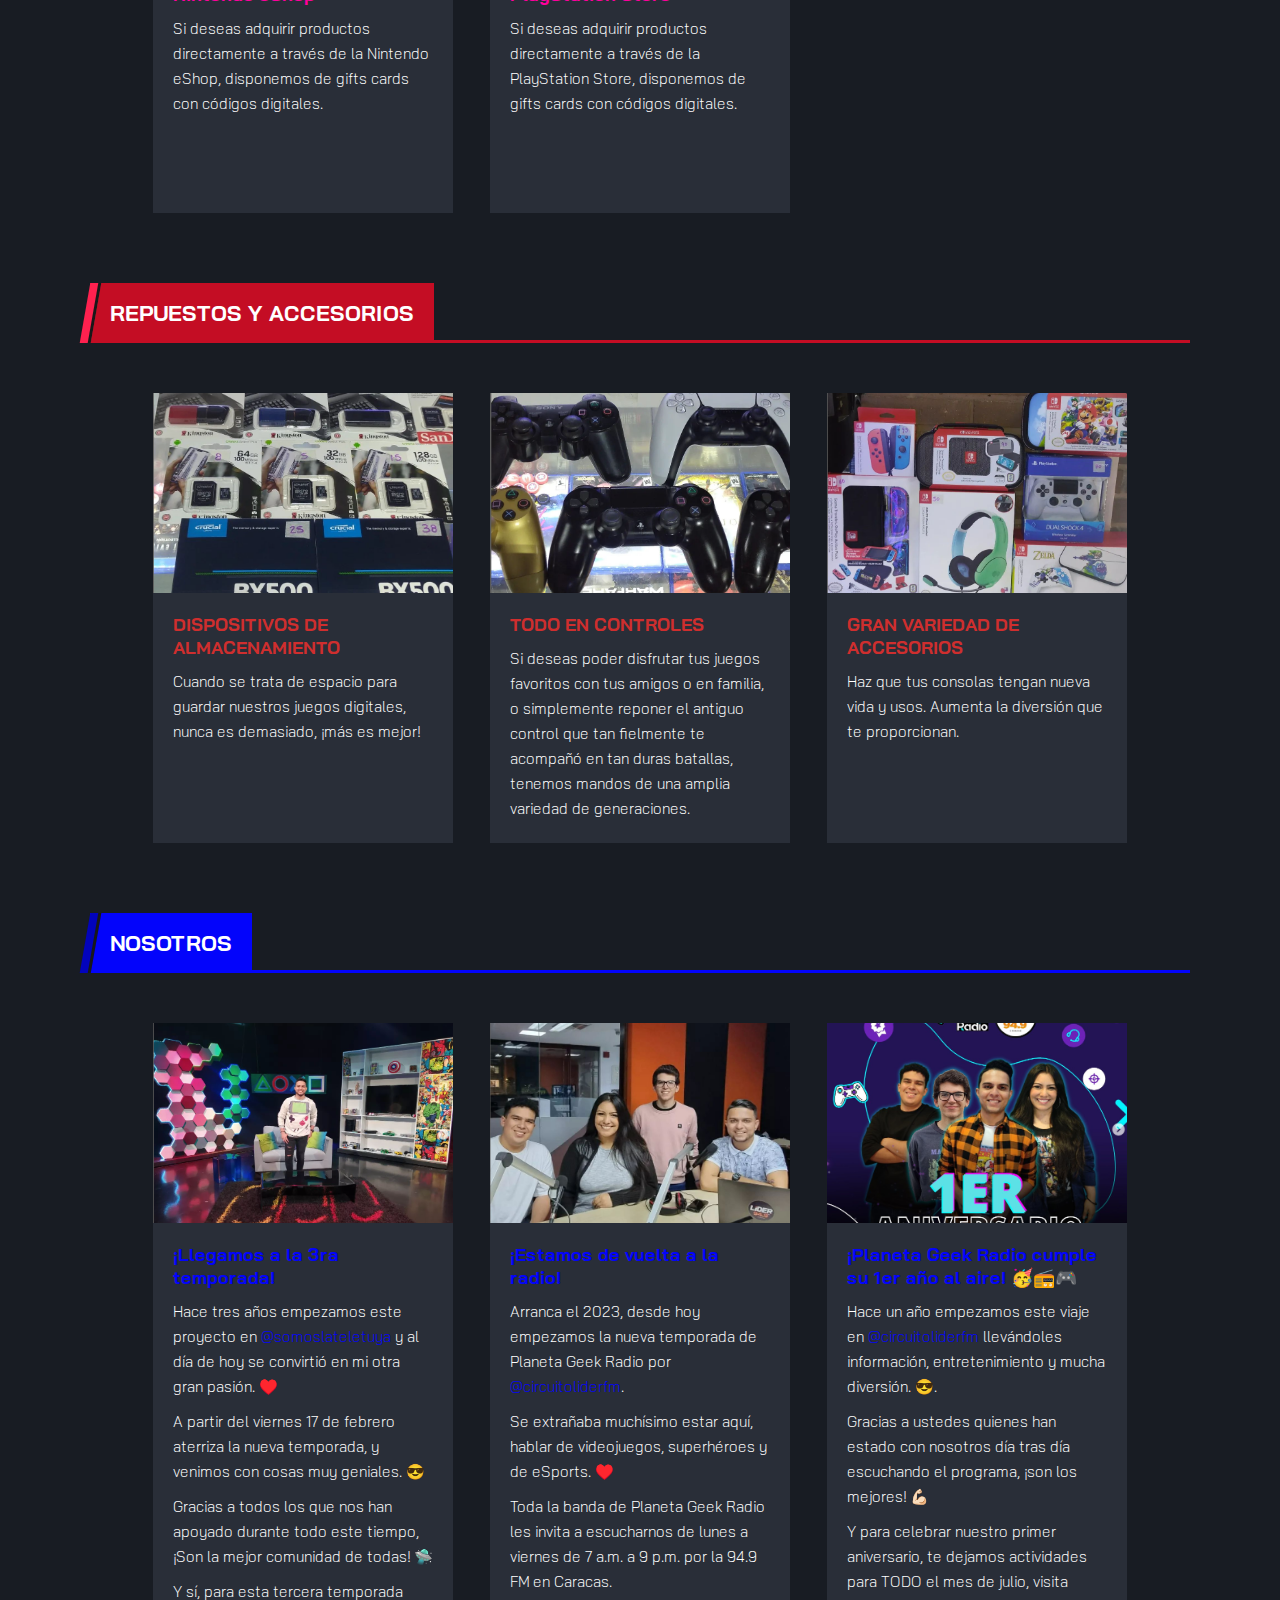
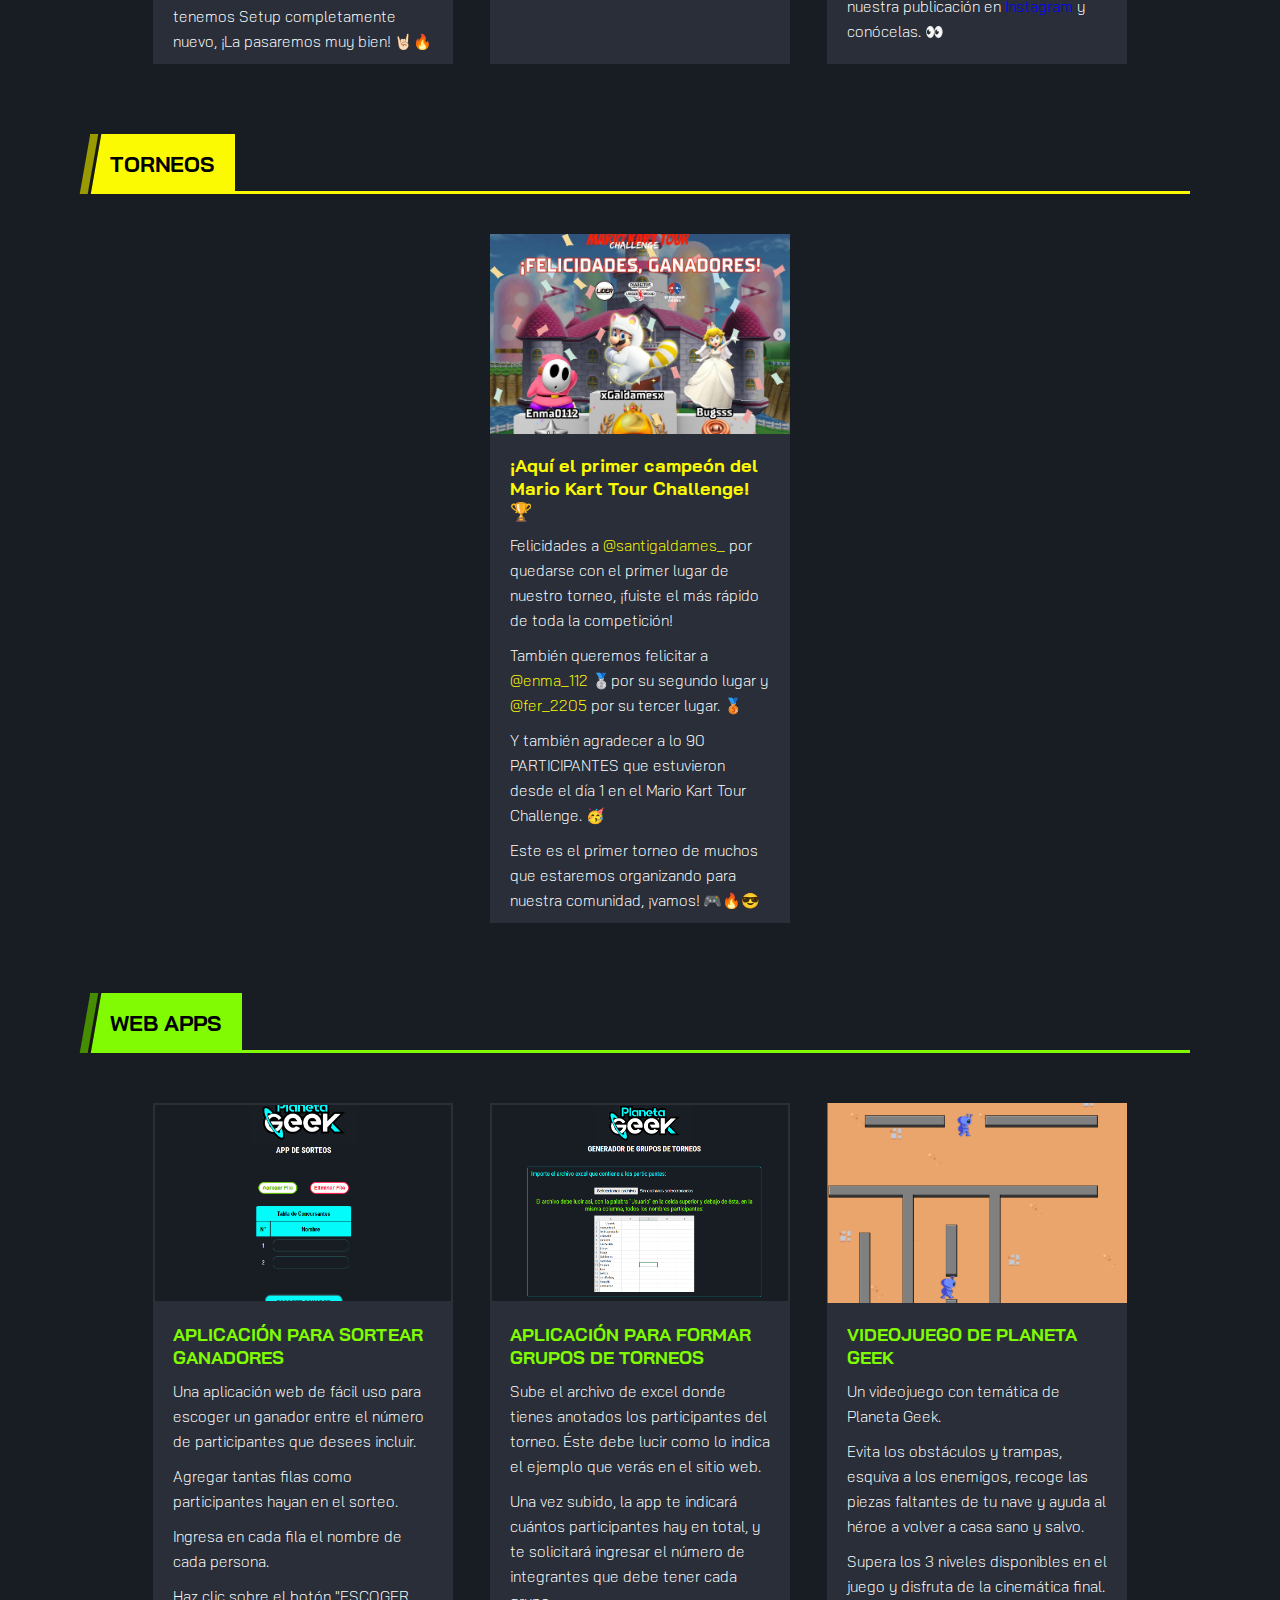
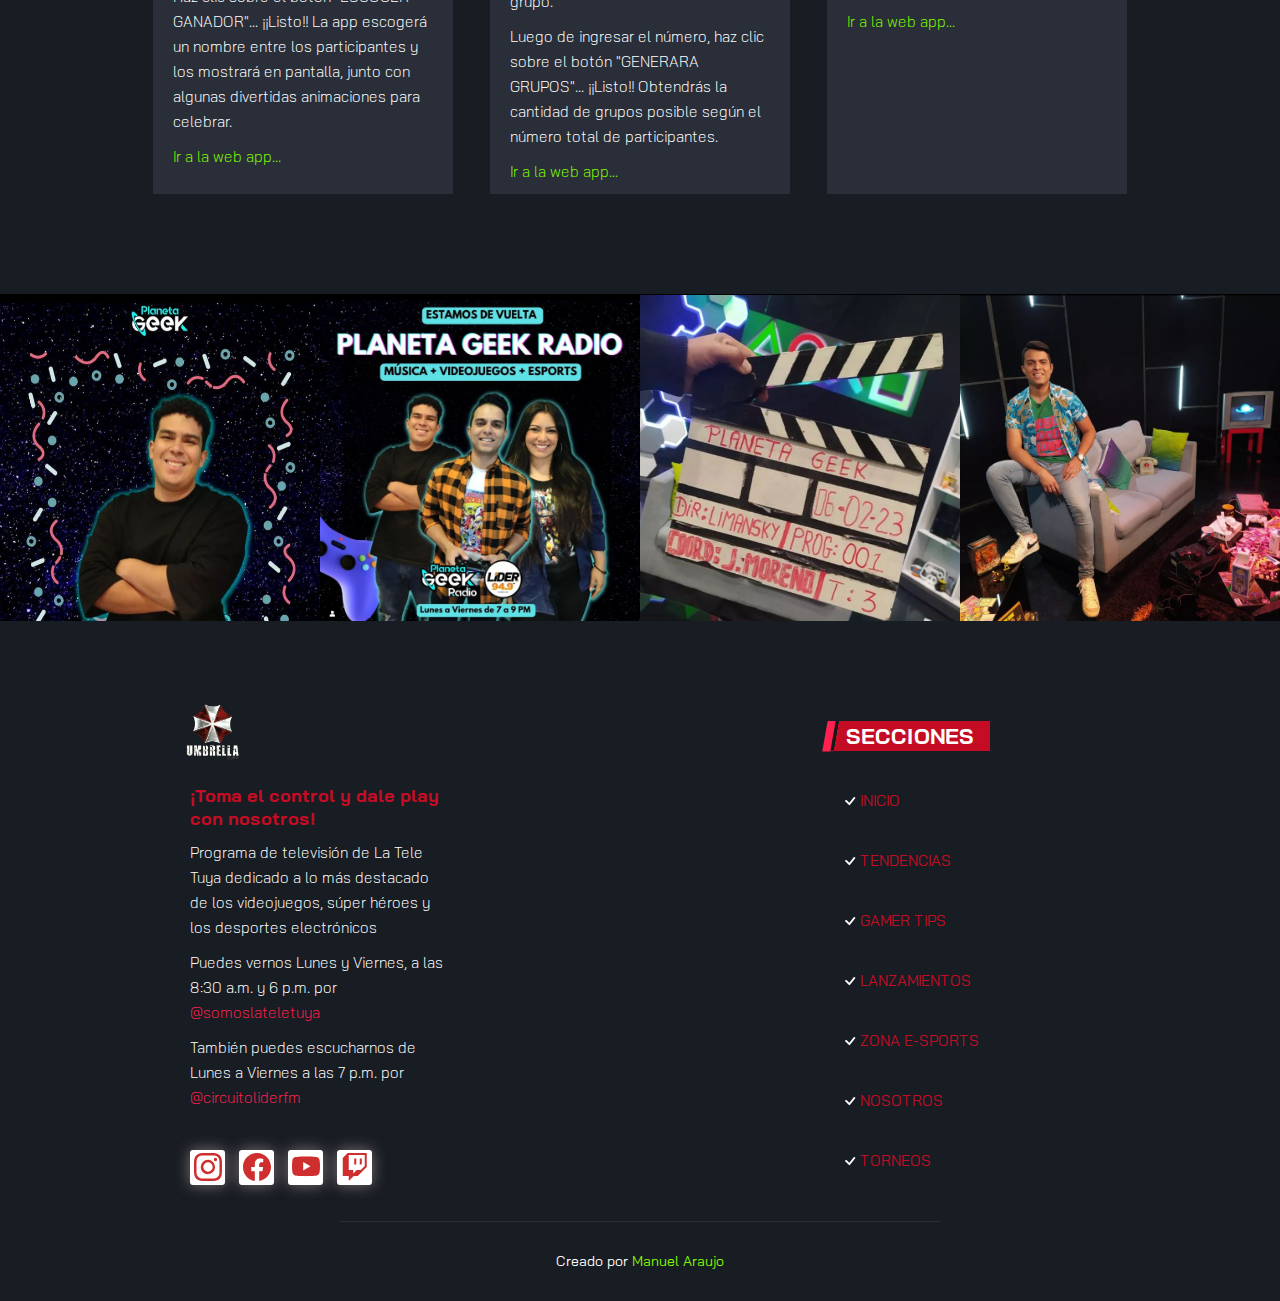
==== commit fe17d49e: "Working on Repuestos y accesorios." ====
--- a/index.html
+++ b/index.html
@@ -78,7 +78,7 @@
                             <a href="#launches">GIFT CARDS</a>
                         </li>
                         <li class="list-item5">
-                            <a href="#notifications">ZONA E-SPORTS</a>
+                            <a href="#notifications">REPUESTOS/ACCESORIOS</a>
                         </li>
                         <li class="list-item6">
                             <a href="#us">NOSOTROS</a>
@@ -109,7 +109,7 @@
                                 <a href="#launches">GIFT CARDS</a>
                             </li>
                             <li>
-                                <a href="#notifications">ZONA E-SPORTS</a>
+                                <a href="#notifications">REPUESTOS/ACCESORIOS</a>
                             </li>
                             <li>
                                 <a href="#us">NOSOTROS</a>
@@ -286,7 +286,7 @@
         </section>
         <section class="notifications" id="notifications">
             <div class="title-container">
-                <h2>ZONA E-SPORTS</h2>
+                <h2>REPUESTOS Y ACCESORIOS</h2>
                 <p></p>
             </div>
             <div class="notifications-articles__container">
--- a/styles/styles.css
+++ b/styles/styles.css
@@ -162,11 +162,11 @@
 }
 
 .nav-bar-container .main-menu ul li a:hover {
-    color: var(--red-notifications);
+    color: var(--palid-red);
 }
 
 #home {
-    color: var(--red-notifications);
+    color: var(--palid-red);
 }
 
 .nav-bar-container svg {
@@ -217,7 +217,7 @@
 }
 
 #dropdown-list #home2 {
-    color: var(--red-notifications);
+    color: var(--palid-red);
 }
 
 
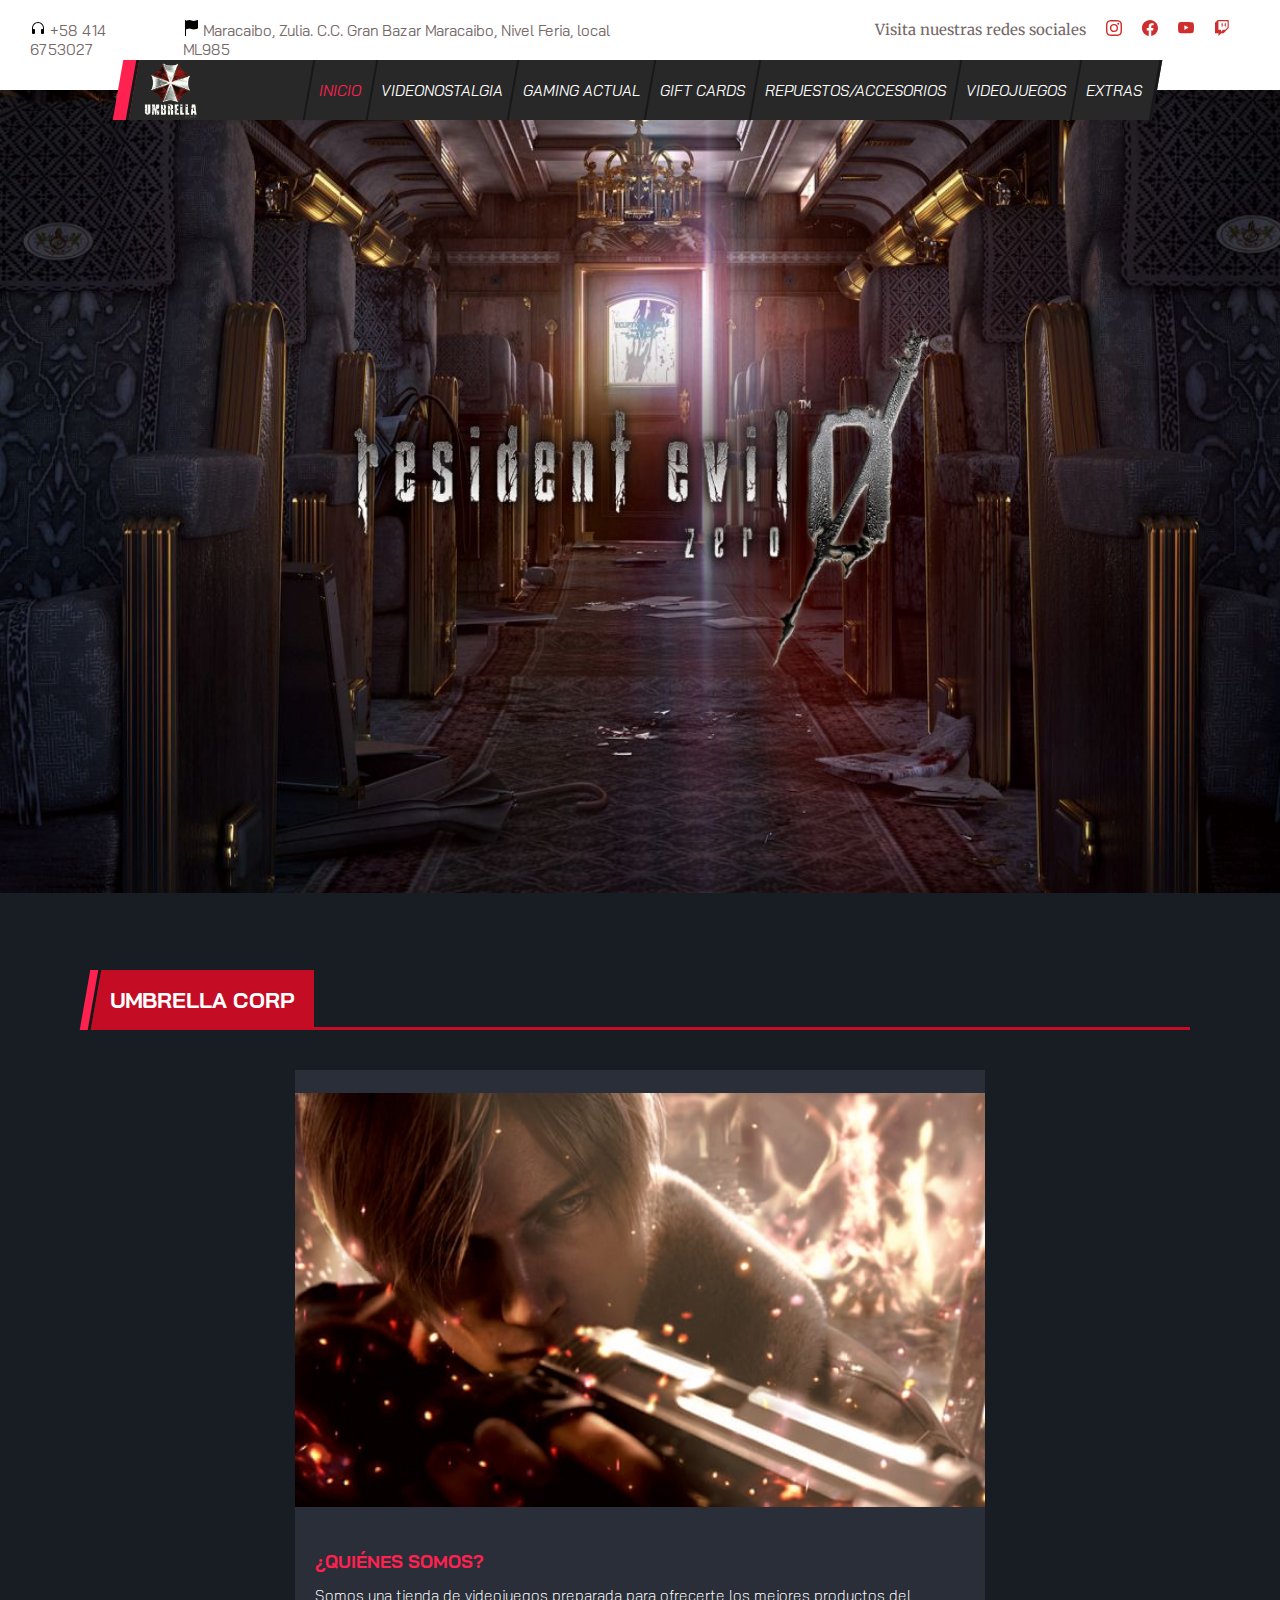
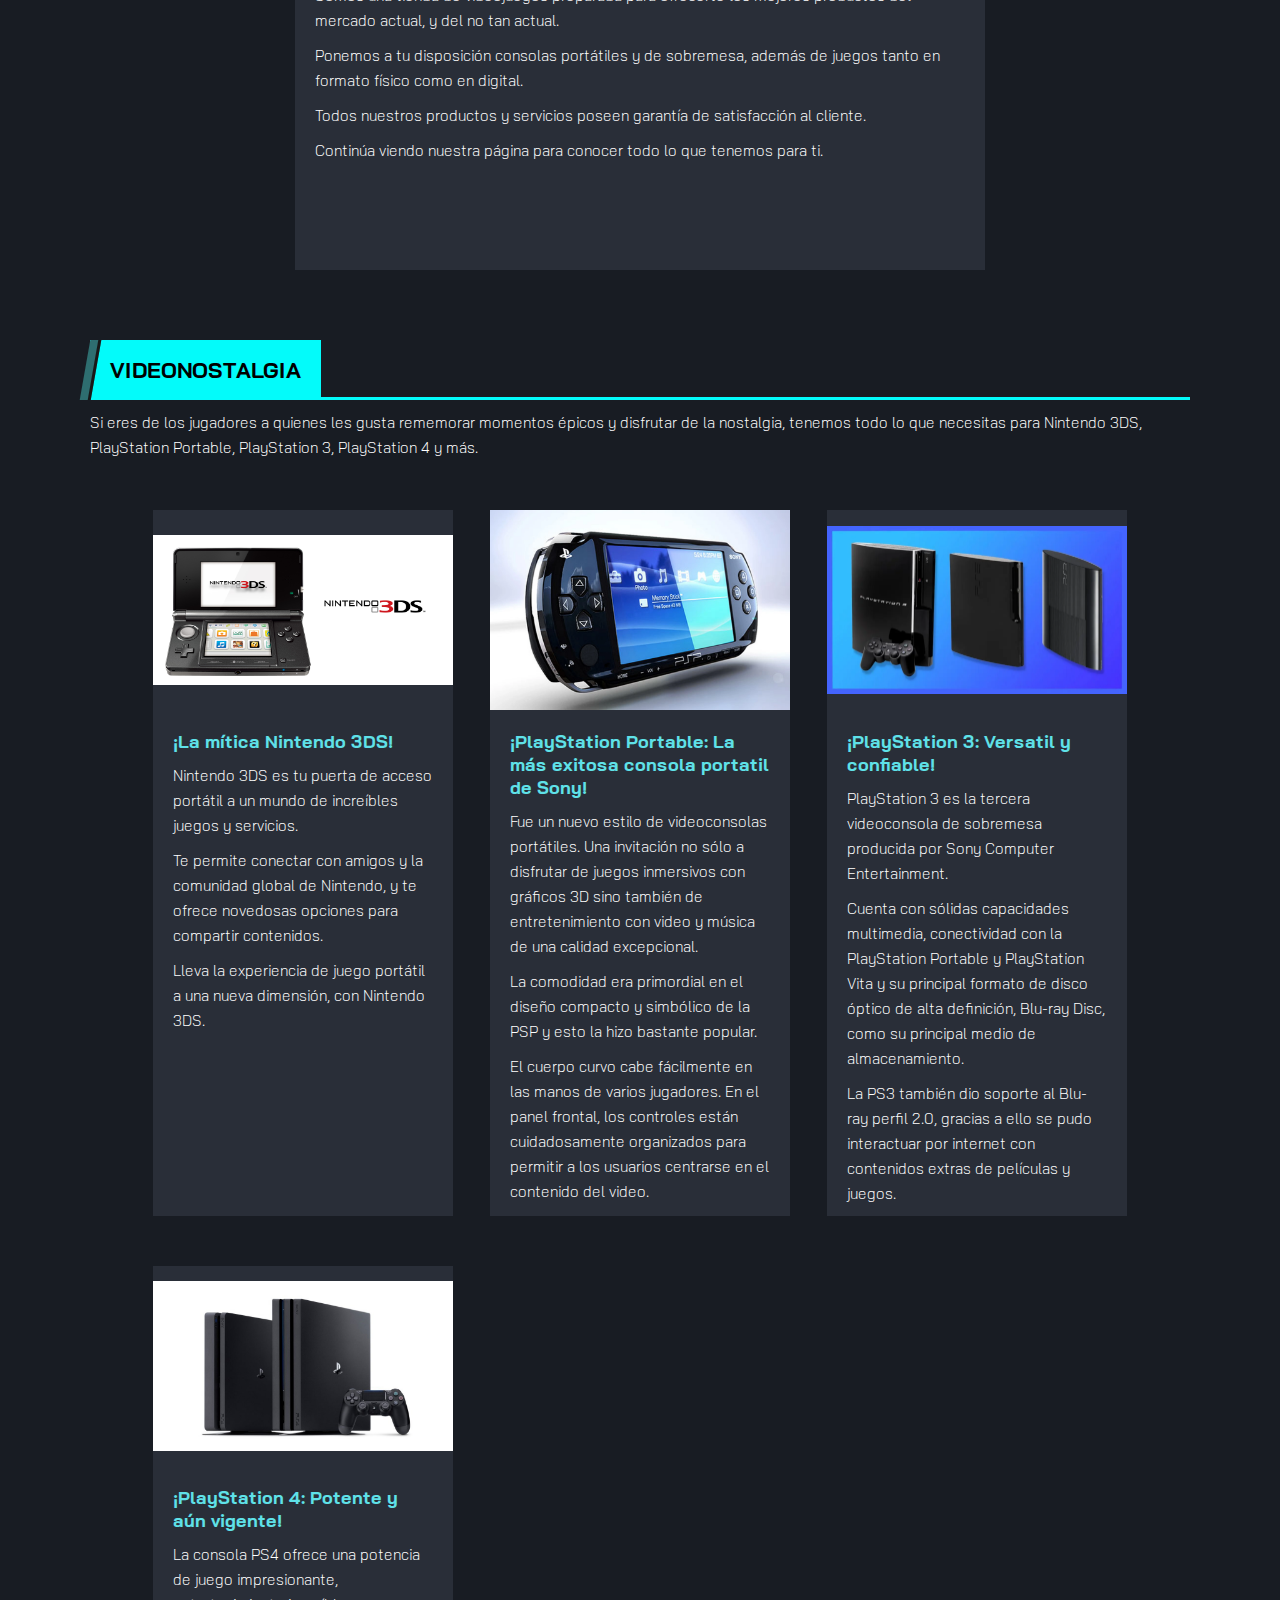
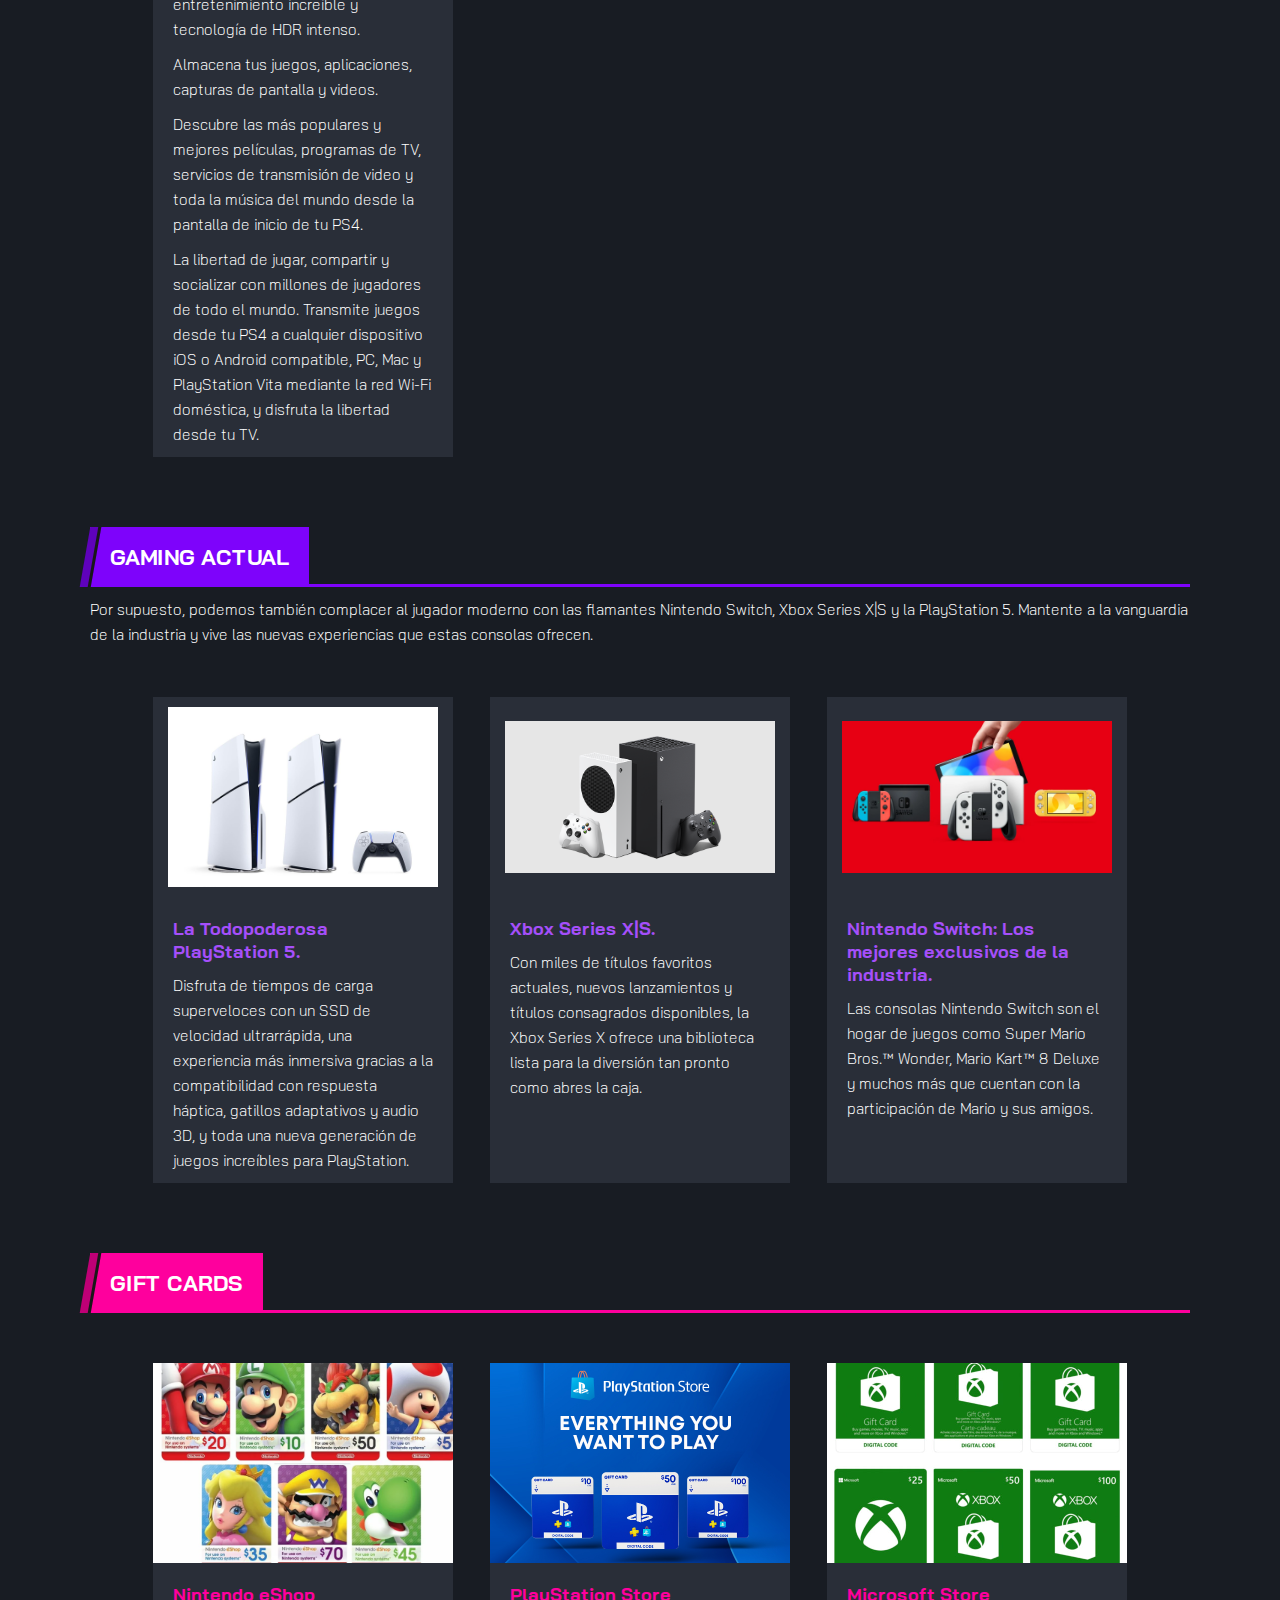
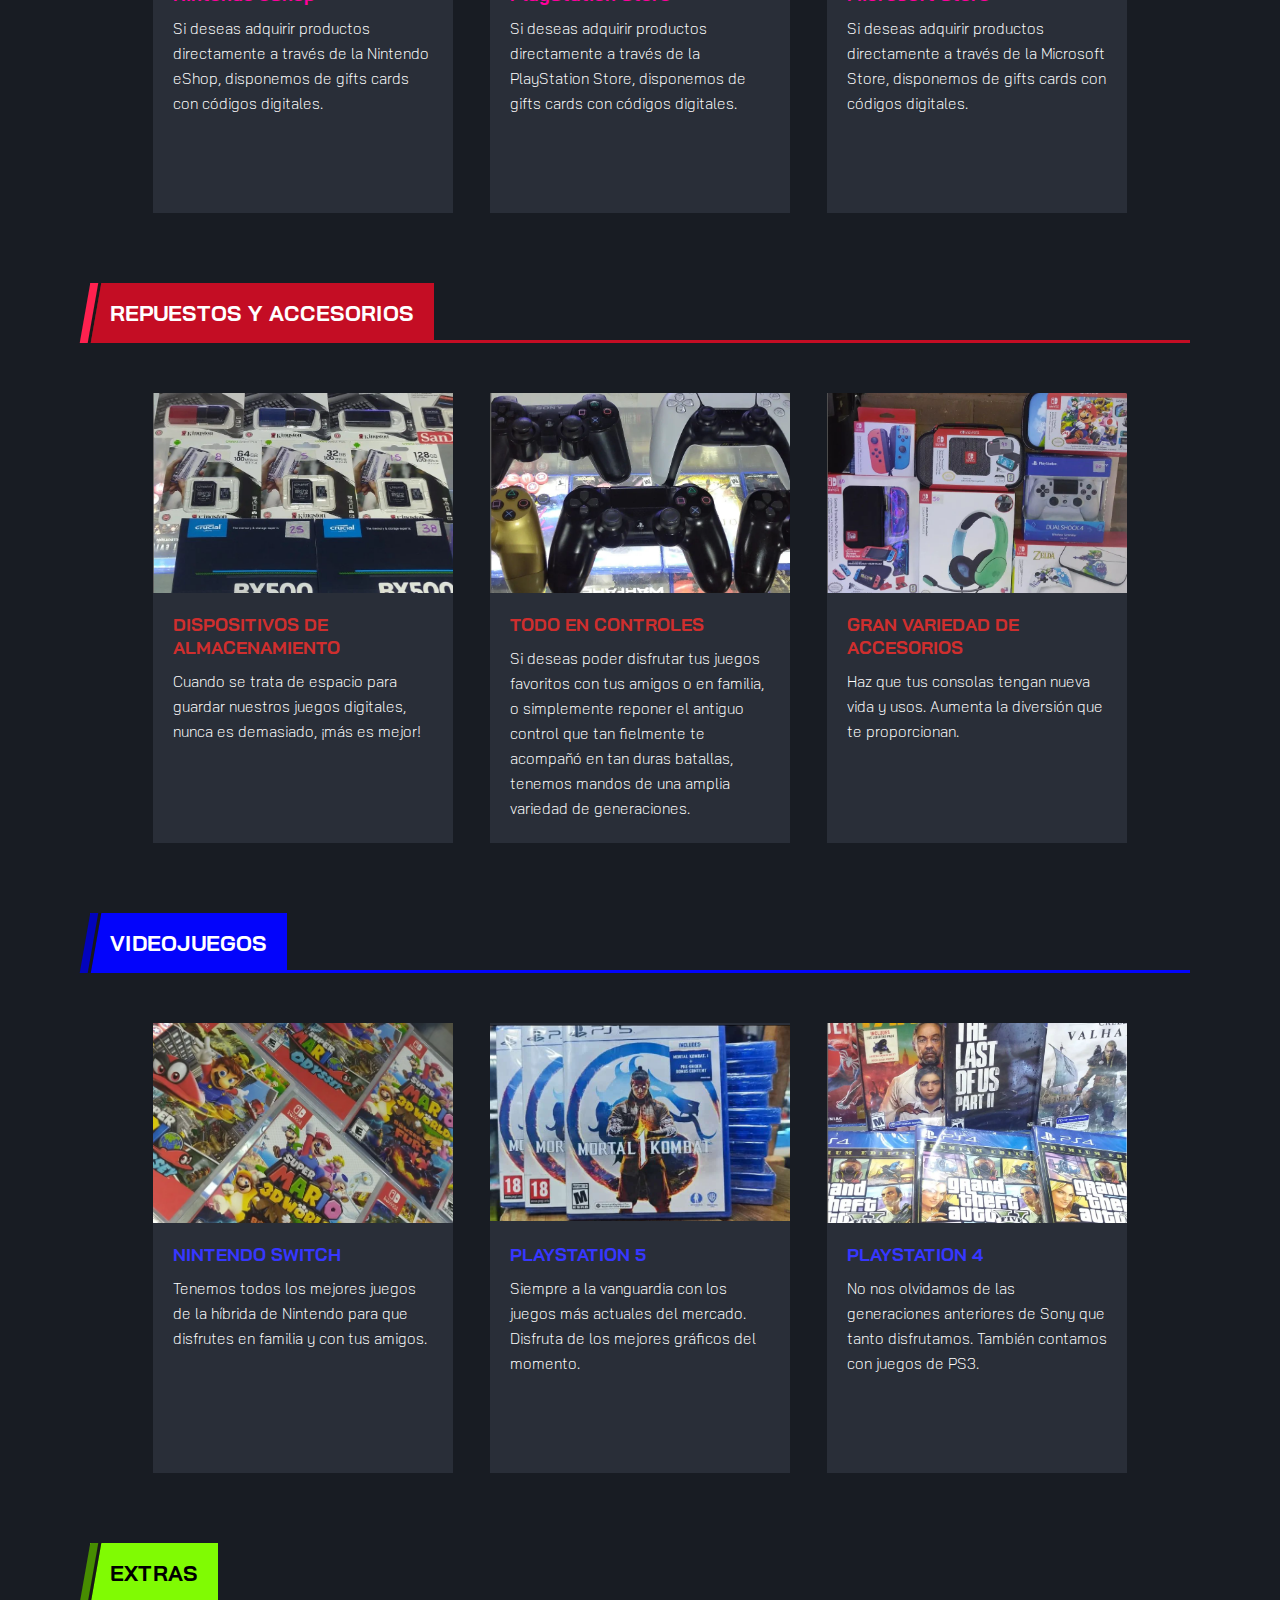
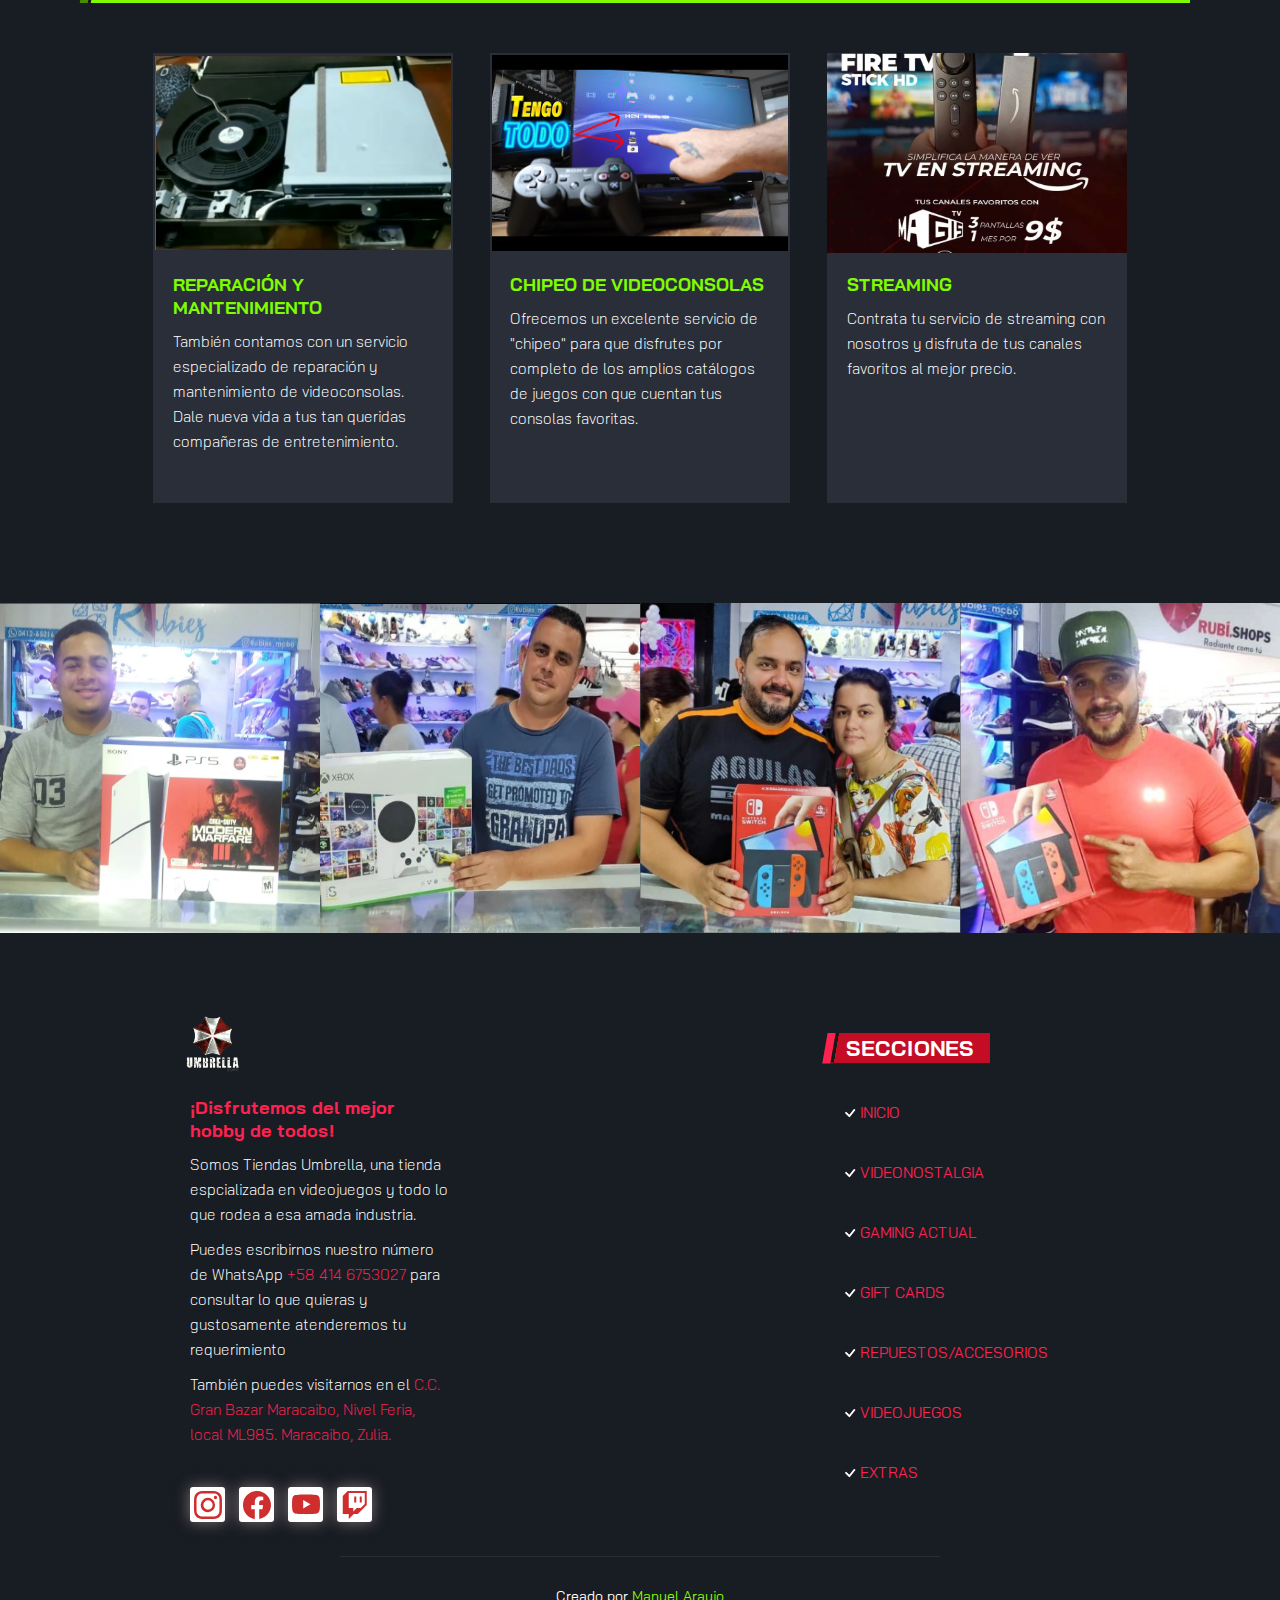
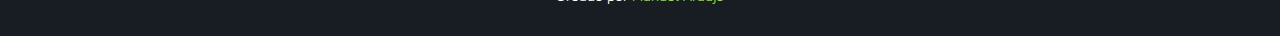
==== commit e57345fb: "Working on Videojuegos, Extras, Clients and Footer." ====
--- a/index.html
+++ b/index.html
@@ -81,10 +81,10 @@
                             <a href="#notifications">REPUESTOS/ACCESORIOS</a>
                         </li>
                         <li class="list-item6">
-                            <a href="#us">NOSOTROS</a>
+                            <a href="#us">VIDEOJUEGOS</a>
                         </li>
                         <li class="list-item7">
-                            <a href="#tournaments">TORNEOS</a>
+                            <a href="#apps">EXTRAS</a>
                         </li>
                     </ul>
                 </nav>
@@ -112,10 +112,10 @@
                                 <a href="#notifications">REPUESTOS/ACCESORIOS</a>
                             </li>
                             <li>
-                                <a href="#us">NOSOTROS</a>
-                            </li>
-                            <li>
-                                <a href="#tournaments">TORNEOS</a>
+                                <a href="#us">VIDEOJUEGOS</a>
+                            </li>
+                            <li>
+                                <a href="#apps">EXTRAS</a>
                             </li>
                         </ul>
                     </nav>
@@ -272,7 +272,7 @@
                         </div>
                     </div>
                 </article>
-                <!-- <article class="launch-3__container">
+                <article class="launch-3__container">
                     <div class="launch-3">
                         <div id="launch3_img" class="img3-container">
                             <img src="./styles/assets/imgs/launch3.png" alt="Gran Turismo Image">
@@ -281,7 +281,7 @@
 
                         </div>
                     </div>
-                </article> -->
+                </article>
             </div>
         </section>
         <section class="notifications" id="notifications">
@@ -324,7 +324,7 @@
         </section>
         <section class="us" id="us">
             <div class="title-container">
-                <h2>NOSOTROS</h2>
+                <h2>VIDEOJUEGOS</h2>
                 <p></p>
             </div>
             <div class="us-articles__container">
@@ -360,7 +360,7 @@
                 </article>
             </div>
         </section>
-        <section class="tournaments" id="tournaments">
+        <!-- <section class="tournaments" id="tournaments">
             <div class="title-container">
                 <h2>TORNEOS</h2>
                 <p></p>
@@ -377,10 +377,10 @@
                     </div>
                 </article>
             </div>
-        </section>
+        </section> -->
         <section class="apps" id="apps">
             <div class="title-container">
-                <h2>WEB APPS</h2>
+                <h2>EXTRAS</h2>
                 <p></p>
             </div>
             <div class="apps-articles__container">
@@ -418,16 +418,16 @@
         </section>
         <section class="galery">
             <div class="galery1">
-                <img src="./styles/assets/imgs/galery1.png" alt="">
+                <img src="./styles/assets/imgs/client1.png" alt="">
             </div>
             <div class="galery2">
-                <img src="./styles/assets/imgs/galery4.png" alt="">
+                <img src="./styles/assets/imgs/client2.png" alt="">
             </div>
             <div class="galery3">
-                <img src="./styles/assets/imgs/galery2.png" alt="">
+                <img src="./styles/assets/imgs/client3.png" alt="">
             </div>
             <div class="galery4">
-                <img src="./styles/assets/imgs/galery3.png" alt="">
+                <img src="./styles/assets/imgs/client4.png" alt="">
             </div>
         </section>
     </main>
@@ -437,10 +437,10 @@
                 <img src="./styles/assets/imgs/umbrella-removebg-preview.png" alt="Umbrella Corp Logo">
             </div>
             <div>
-                <h2>¡Toma el control y dale play con nosotros!</h2>
-                <p>Programa de televisión de La Tele Tuya dedicado a lo más destacado de los videojuegos, súper héroes y los desportes electrónicos</p>
-                <p>Puedes vernos Lunes y Viernes, a las 8:30 a.m. y 6 p.m. por <a href="https://www.instagram.com/somoslateletuya/">@somoslateletuya</a></p>
-                <p>También puedes escucharnos de Lunes a Viernes a las 7 p.m. por <a href="https://www.instagram.com/circuitoliderfm/">@circuitoliderfm</a></p>
+                <h2>¡Disfrutemos del mejor hobby de todos!</h2>
+                <p>Somos Tiendas Umbrella, una tienda espcializada en videojuegos y todo lo que rodea a esa amada industria.</p>
+                <p>Puedes escribirnos nuestro número de WhatsApp <a href="https://wa.me/584146753027" target="_blank">+58 414 6753027</a> para consultar lo que quieras y gustosamente atenderemos tu requerimiento</p>
+                <p>También puedes visitarnos en el <a href="https://maps.app.goo.gl/5yt6XTR5gGz3nKsn9" target="_blank">C.C. Gran Bazar Maracaibo, Nivel Feria, local ML985. Maracaibo, Zulia.</a></p>
                 <p class="social-media-logos">
                     <a href="https://www.instagram.com/tiendasumbrella/" target="_blank">
                         <svg xmlns="http://www.w3.org/2000/svg" width="16" height="16" fill="currentColor" class="bi bi-instagram" viewBox="0 0 16 16">
@@ -474,43 +474,43 @@
                         <svg xmlns="http://www.w3.org/2000/svg" width="16" height="16" fill="currentColor" class="bi bi-check" viewBox="0 0 16 16">
                             <path d="M10.97 4.97a.75.75 0 0 1 1.07 1.05l-3.99 4.99a.75.75 0 0 1-1.08.02L4.324 8.384a.75.75 0 1 1 1.06-1.06l2.094 2.093 3.473-4.425a.267.267 0 0 1 .02-.022z"/>
                           </svg>
-                        <a href="#home" id="home2">INICIO</a>
-                    </li>
-                    <li>
-                        <svg xmlns="http://www.w3.org/2000/svg" width="16" height="16" fill="currentColor" class="bi bi-check" viewBox="0 0 16 16">
-                            <path d="M10.97 4.97a.75.75 0 0 1 1.07 1.05l-3.99 4.99a.75.75 0 0 1-1.08.02L4.324 8.384a.75.75 0 1 1 1.06-1.06l2.094 2.093 3.473-4.425a.267.267 0 0 1 .02-.022z"/>
-                          </svg>
-                        <a href="#trends">TENDENCIAS</a>
-                    </li>
-                    <li>
-                        <svg xmlns="http://www.w3.org/2000/svg" width="16" height="16" fill="currentColor" class="bi bi-check" viewBox="0 0 16 16">
-                            <path d="M10.97 4.97a.75.75 0 0 1 1.07 1.05l-3.99 4.99a.75.75 0 0 1-1.08.02L4.324 8.384a.75.75 0 1 1 1.06-1.06l2.094 2.093 3.473-4.425a.267.267 0 0 1 .02-.022z"/>
-                          </svg>
-                        <a href="#gamer-tips">GAMER TIPS</a>
-                    </li>
-                    <li>
-                        <svg xmlns="http://www.w3.org/2000/svg" width="16" height="16" fill="currentColor" class="bi bi-check" viewBox="0 0 16 16">
-                            <path d="M10.97 4.97a.75.75 0 0 1 1.07 1.05l-3.99 4.99a.75.75 0 0 1-1.08.02L4.324 8.384a.75.75 0 1 1 1.06-1.06l2.094 2.093 3.473-4.425a.267.267 0 0 1 .02-.022z"/>
-                          </svg>
-                        <a href="#launches">LANZAMIENTOS</a>
-                    </li>
-                    <li>
-                        <svg xmlns="http://www.w3.org/2000/svg" width="16" height="16" fill="currentColor" class="bi bi-check" viewBox="0 0 16 16">
-                            <path d="M10.97 4.97a.75.75 0 0 1 1.07 1.05l-3.99 4.99a.75.75 0 0 1-1.08.02L4.324 8.384a.75.75 0 1 1 1.06-1.06l2.094 2.093 3.473-4.425a.267.267 0 0 1 .02-.022z"/>
-                          </svg>
-                        <a href="#notifications">ZONA E-SPORTS</a>
-                    </li>
-                    <li>
-                        <svg xmlns="http://www.w3.org/2000/svg" width="16" height="16" fill="currentColor" class="bi bi-check" viewBox="0 0 16 16">
-                            <path d="M10.97 4.97a.75.75 0 0 1 1.07 1.05l-3.99 4.99a.75.75 0 0 1-1.08.02L4.324 8.384a.75.75 0 1 1 1.06-1.06l2.094 2.093 3.473-4.425a.267.267 0 0 1 .02-.022z"/>
-                          </svg>
-                        <a href="#us">NOSOTROS</a>
-                    </li>
-                    <li>
-                        <svg xmlns="http://www.w3.org/2000/svg" width="16" height="16" fill="currentColor" class="bi bi-check" viewBox="0 0 16 16">
-                            <path d="M10.97 4.97a.75.75 0 0 1 1.07 1.05l-3.99 4.99a.75.75 0 0 1-1.08.02L4.324 8.384a.75.75 0 1 1 1.06-1.06l2.094 2.093 3.473-4.425a.267.267 0 0 1 .02-.022z"/>
-                          </svg>
-                        <a href="#tournaments">TORNEOS</a>
+                        <a href="#hero" id="home2">INICIO</a>
+                    </li>
+                    <li>
+                        <svg xmlns="http://www.w3.org/2000/svg" width="16" height="16" fill="currentColor" class="bi bi-check" viewBox="0 0 16 16">
+                            <path d="M10.97 4.97a.75.75 0 0 1 1.07 1.05l-3.99 4.99a.75.75 0 0 1-1.08.02L4.324 8.384a.75.75 0 1 1 1.06-1.06l2.094 2.093 3.473-4.425a.267.267 0 0 1 .02-.022z"/>
+                          </svg>
+                        <a href="#trends">VIDEONOSTALGIA</a>
+                    </li>
+                    <li>
+                        <svg xmlns="http://www.w3.org/2000/svg" width="16" height="16" fill="currentColor" class="bi bi-check" viewBox="0 0 16 16">
+                            <path d="M10.97 4.97a.75.75 0 0 1 1.07 1.05l-3.99 4.99a.75.75 0 0 1-1.08.02L4.324 8.384a.75.75 0 1 1 1.06-1.06l2.094 2.093 3.473-4.425a.267.267 0 0 1 .02-.022z"/>
+                          </svg>
+                        <a href="#gamer-tips">GAMING ACTUAL</a>
+                    </li>
+                    <li>
+                        <svg xmlns="http://www.w3.org/2000/svg" width="16" height="16" fill="currentColor" class="bi bi-check" viewBox="0 0 16 16">
+                            <path d="M10.97 4.97a.75.75 0 0 1 1.07 1.05l-3.99 4.99a.75.75 0 0 1-1.08.02L4.324 8.384a.75.75 0 1 1 1.06-1.06l2.094 2.093 3.473-4.425a.267.267 0 0 1 .02-.022z"/>
+                          </svg>
+                        <a href="#launches">GIFT CARDS</a>
+                    </li>
+                    <li>
+                        <svg xmlns="http://www.w3.org/2000/svg" width="16" height="16" fill="currentColor" class="bi bi-check" viewBox="0 0 16 16">
+                            <path d="M10.97 4.97a.75.75 0 0 1 1.07 1.05l-3.99 4.99a.75.75 0 0 1-1.08.02L4.324 8.384a.75.75 0 1 1 1.06-1.06l2.094 2.093 3.473-4.425a.267.267 0 0 1 .02-.022z"/>
+                          </svg>
+                        <a href="#notifications">REPUESTOS/ACCESORIOS</a>
+                    </li>
+                    <li>
+                        <svg xmlns="http://www.w3.org/2000/svg" width="16" height="16" fill="currentColor" class="bi bi-check" viewBox="0 0 16 16">
+                            <path d="M10.97 4.97a.75.75 0 0 1 1.07 1.05l-3.99 4.99a.75.75 0 0 1-1.08.02L4.324 8.384a.75.75 0 1 1 1.06-1.06l2.094 2.093 3.473-4.425a.267.267 0 0 1 .02-.022z"/>
+                          </svg>
+                        <a href="#us">VIDEOJUEGOS</a>
+                    </li>
+                    <li>
+                        <svg xmlns="http://www.w3.org/2000/svg" width="16" height="16" fill="currentColor" class="bi bi-check" viewBox="0 0 16 16">
+                            <path d="M10.97 4.97a.75.75 0 0 1 1.07 1.05l-3.99 4.99a.75.75 0 0 1-1.08.02L4.324 8.384a.75.75 0 1 1 1.06-1.06l2.094 2.093 3.473-4.425a.267.267 0 0 1 .02-.022z"/>
+                          </svg>
+                        <a href="#apps">EXTRAS</a>
                     </li>
                 </ul>
             </div>
--- a/styles/styles.css
+++ b/styles/styles.css
@@ -34,6 +34,7 @@
     --planeta-geek-green: #80FB03;
     --planeta-geek-green-shadow: #478d01;
     --planeta-geek-blue: #0304FB;
+    --light-blue: #3737ff;
     --planeta-geek-blue-shadow: #0203BC;
     --ss: 1.2rem;
     --sm: 1.4rem;
@@ -744,12 +745,6 @@
     font-size: var(--md);
     padding: 0 2rem 0;
     line-height: 2.5rem;
-}
-
-.launch-1 a, .launch-2 a, .launch-3 a {
-    width: 100%;
-    color: var(--fucsia-shadow);
-    text-decoration: none;
 }
 
 
@@ -871,22 +866,6 @@
     line-height: 2.5rem;
 }
 
-.notification-2 ul li {
-    width: 100%;
-    color: var(--vivid-red);
-    font-weight: 300;
-    margin-top: 1rem;
-    font-size: var(--md);
-    padding: 0 2rem 0;
-    line-height: 2.5rem;
-}
-
-.notification-1 a, .notification-2 a, .notification-3 a {
-    width: 100%;
-    color: var(--vivid-red);
-    text-decoration: none;
-}
-
 
 /* NOSOTROS */
 
@@ -968,7 +947,7 @@
 
 .us-1 h3, .us-2 h3, .us-3 h3 {
     width: 100%;
-    color: var(--planeta-geek-blue);
+    color: var(--light-blue);
     margin-top: 1rem;
     font-size: var(--lg);
     padding: 1rem 2rem 0;
@@ -982,12 +961,6 @@
     font-size: var(--md);
     padding: 0 2rem 0;
     line-height: 2.5rem;
-}
-
-.us-1 a, .us-2 a, .us-3 a {
-    width: 100%;
-    color: var(--planeta-geek-blue);
-    text-decoration: none;
 }
 
 /* TOTNEOS */
@@ -1205,6 +1178,8 @@
 #dropdown-list li a {
     z-index: 10;
 }
+
+
 /* FOOTER */
 
 footer {
@@ -1227,7 +1202,7 @@
 
 .social-media-footer h2 {
     width: 100%;
-    color: var(--red-notifications);
+    color: var(--palid-red);
     margin-top: 1rem;
     font-size: var(--lg);
     padding: 1rem 2rem 0;
@@ -1329,7 +1304,7 @@
 
 #footer-list li a {
     text-decoration: none;
-    color: var(--red-notifications);
+    color: var(--palid-red);
     font-size: var(--md);
 }
 
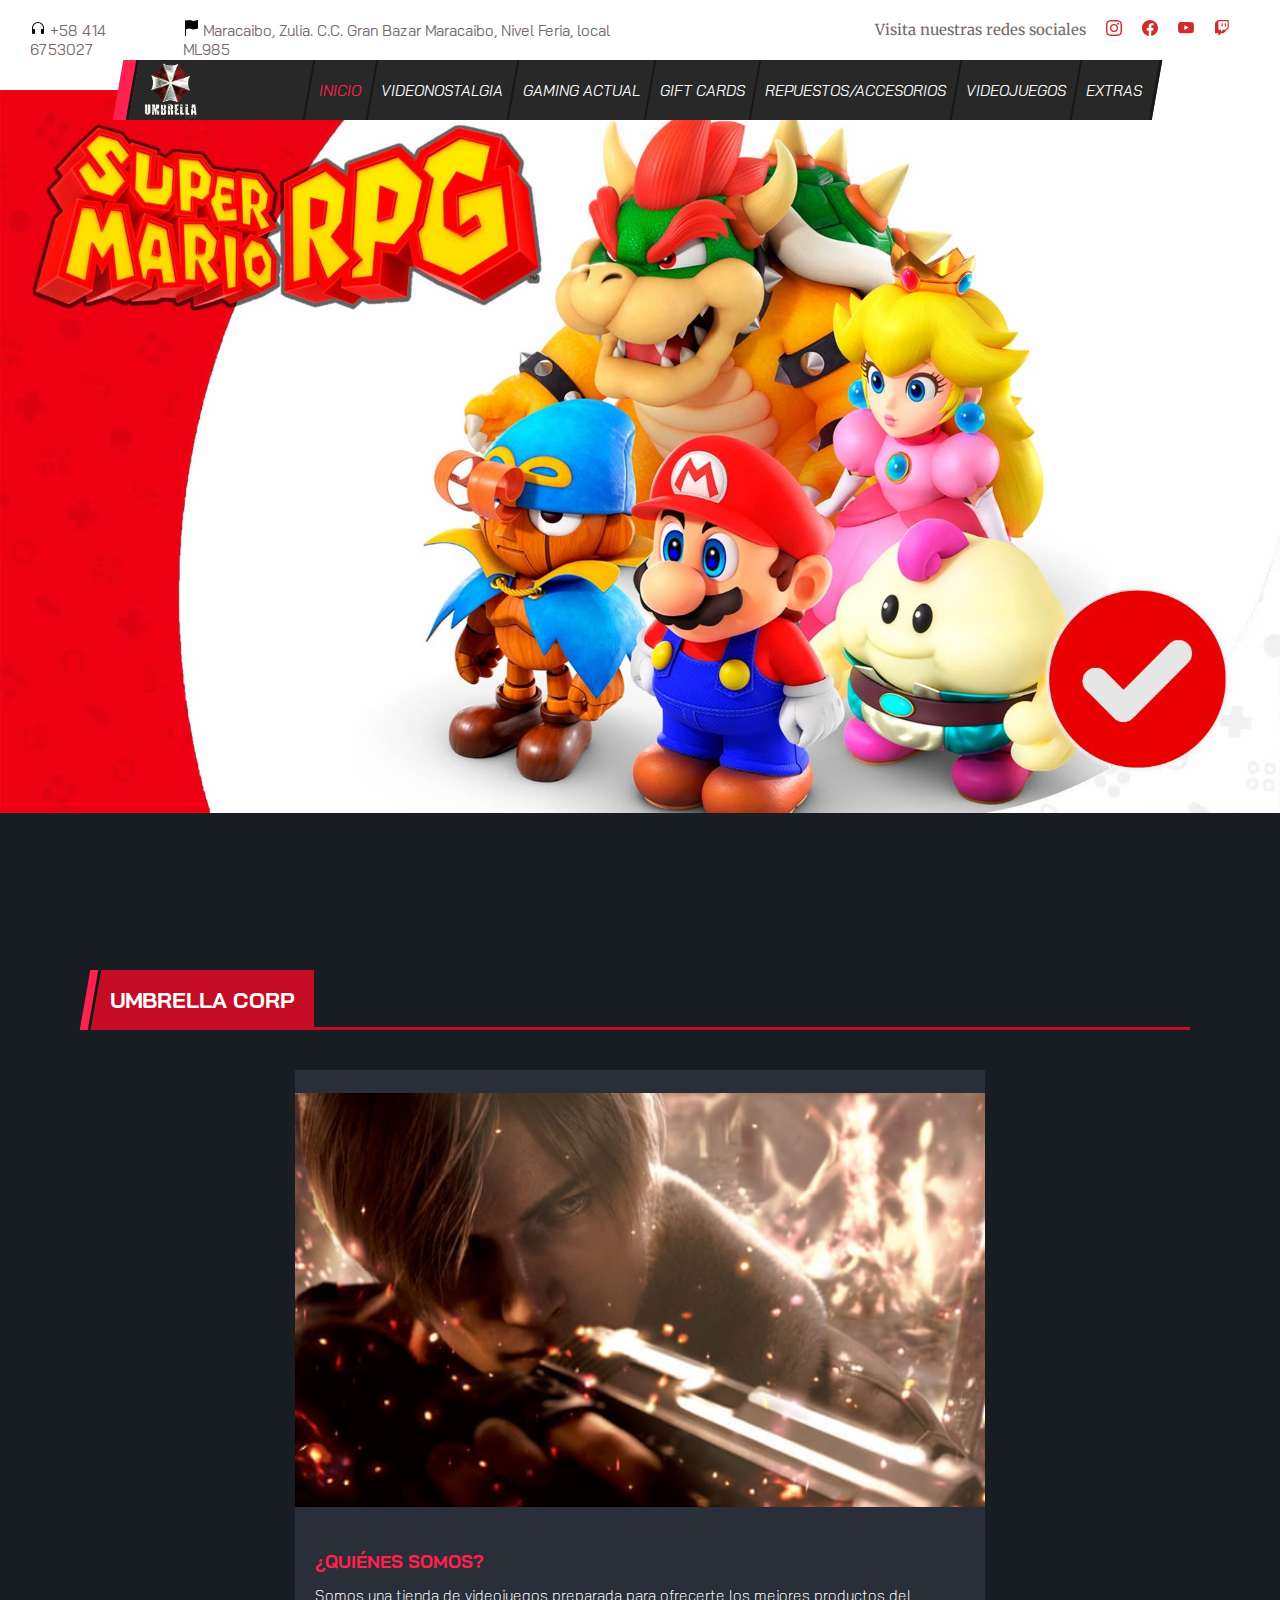
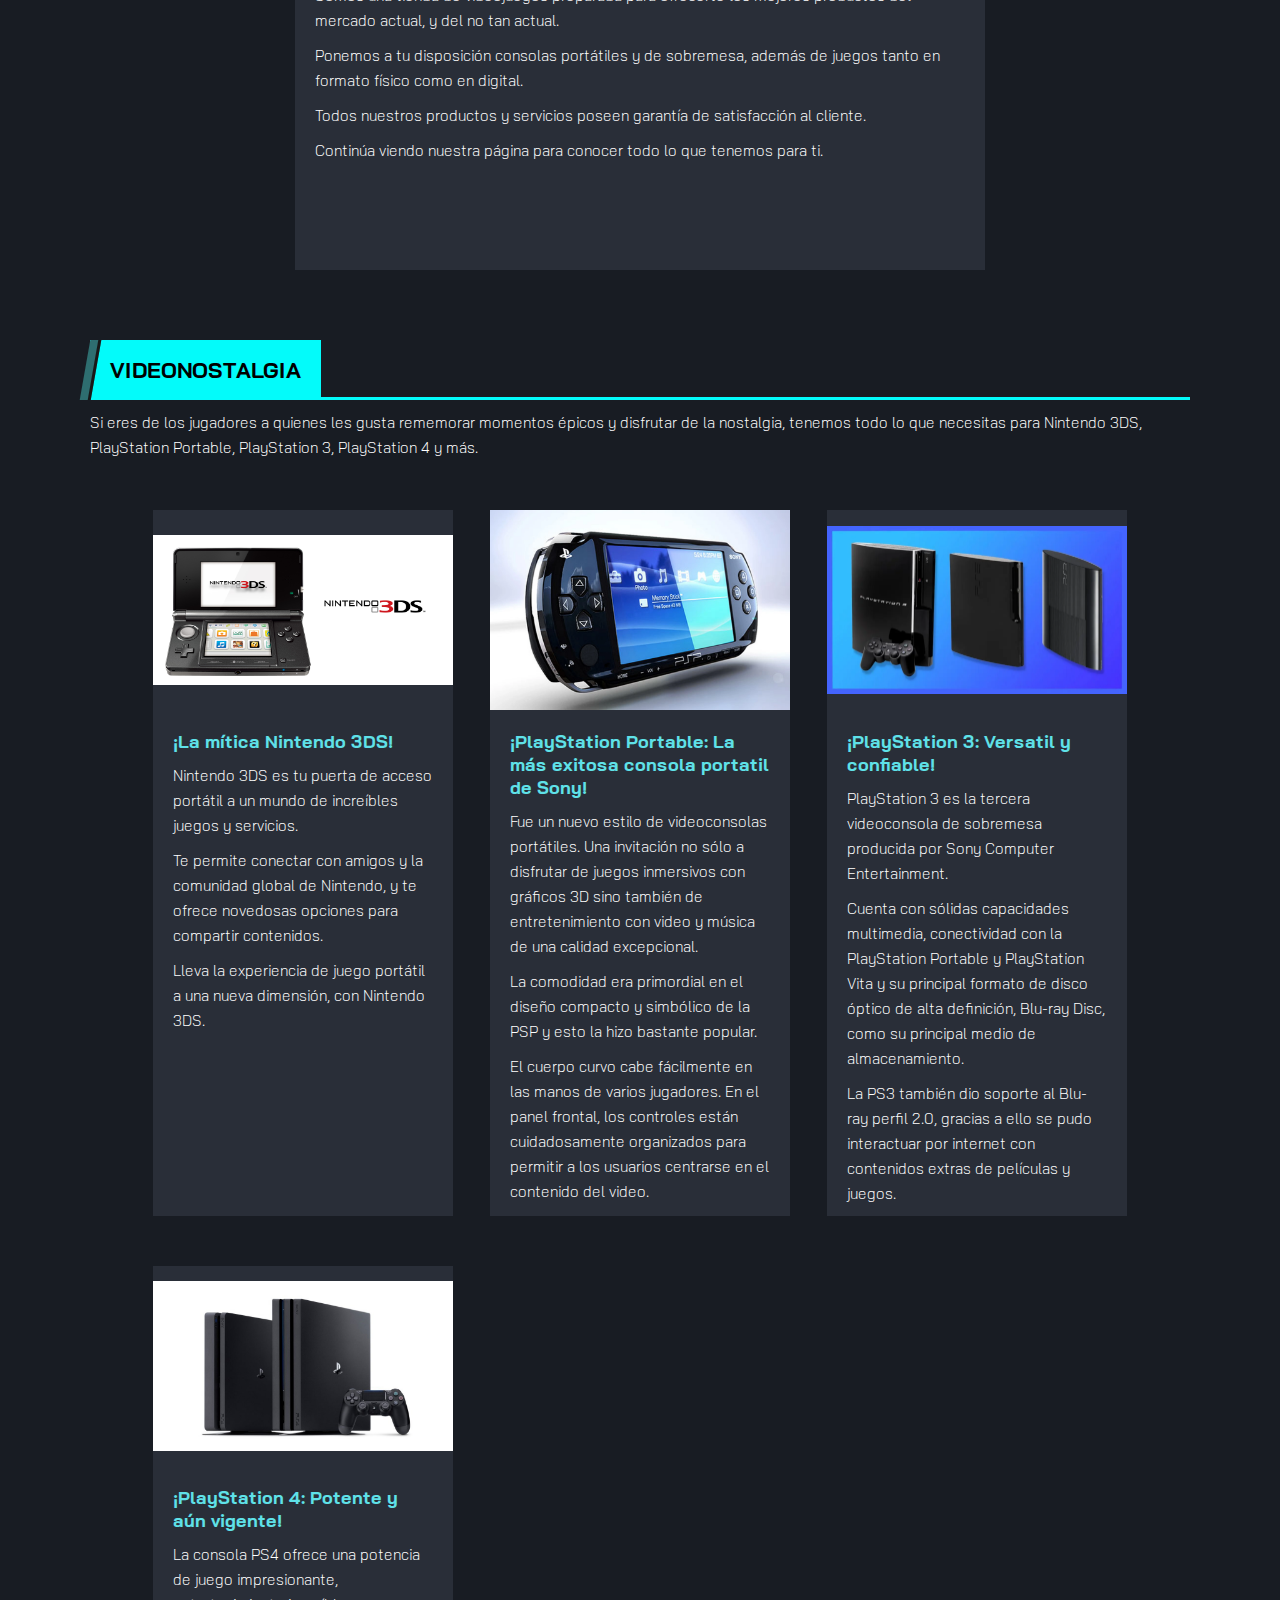
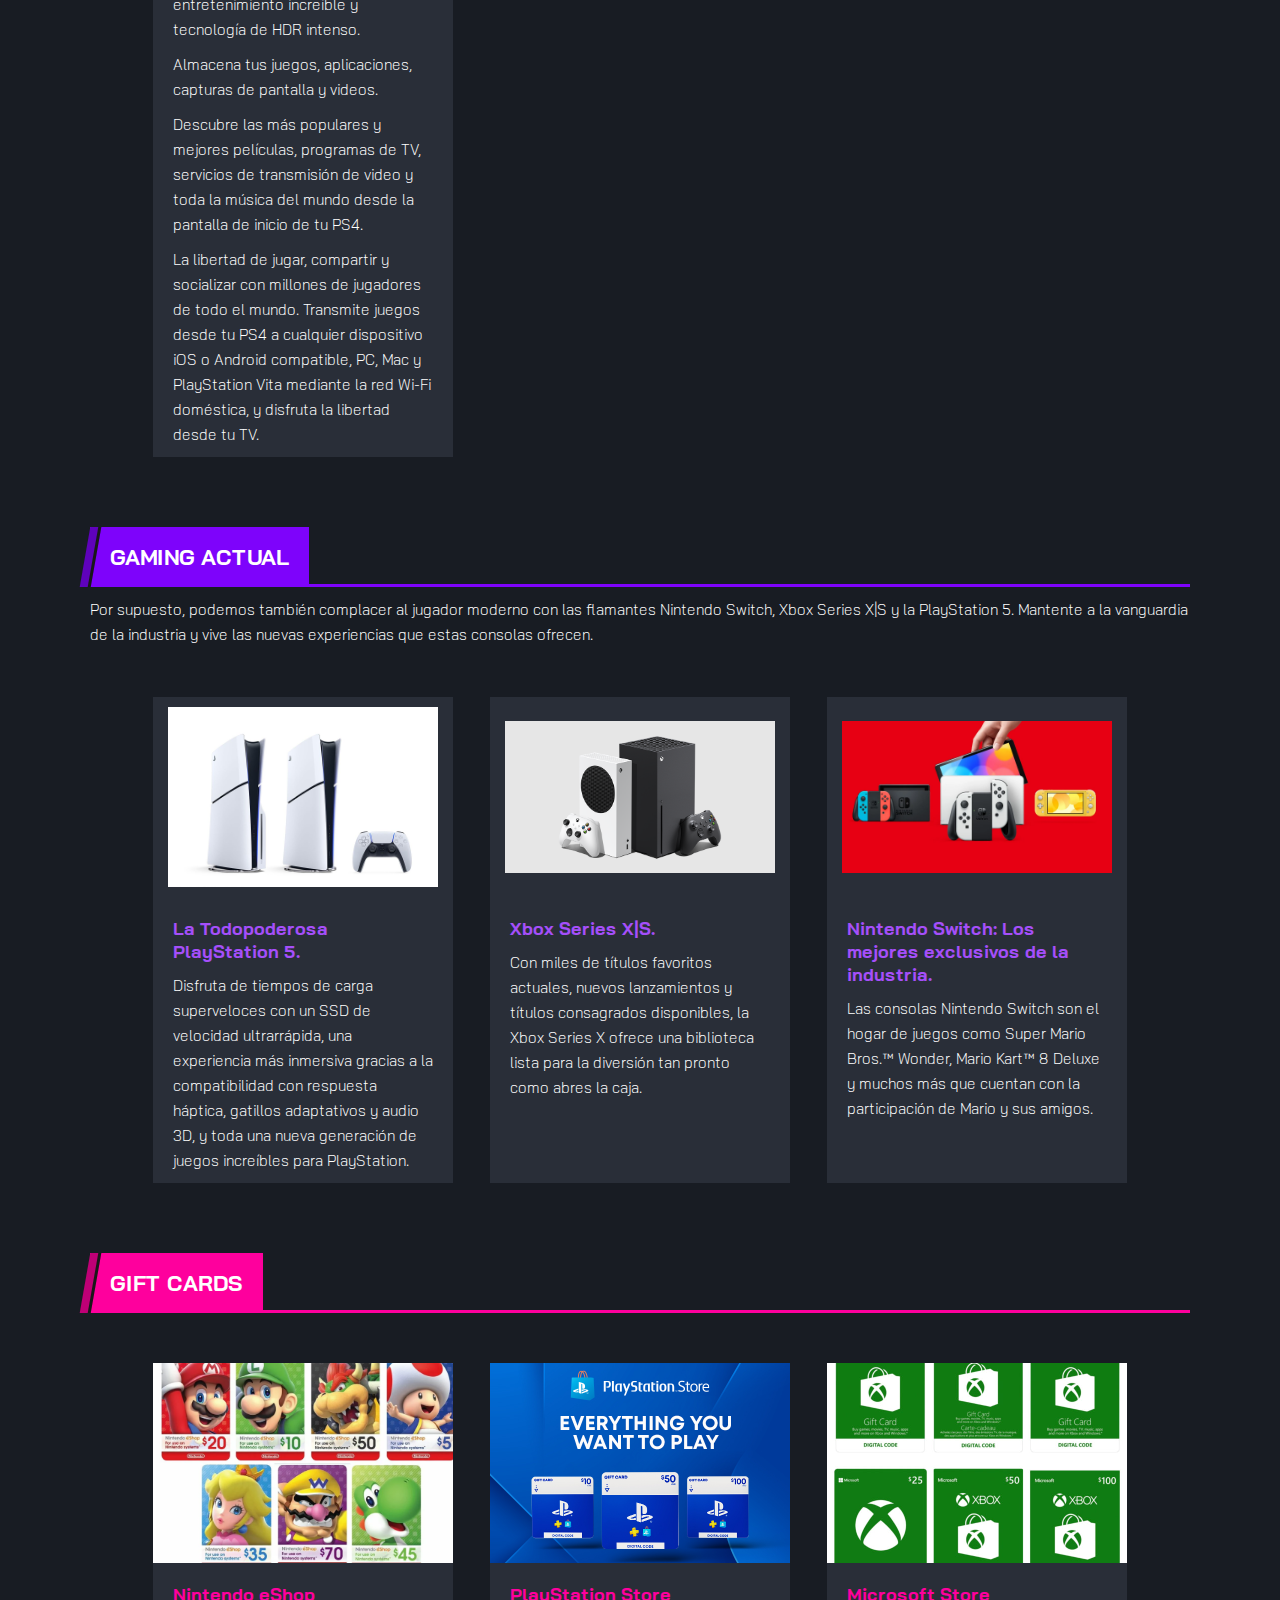
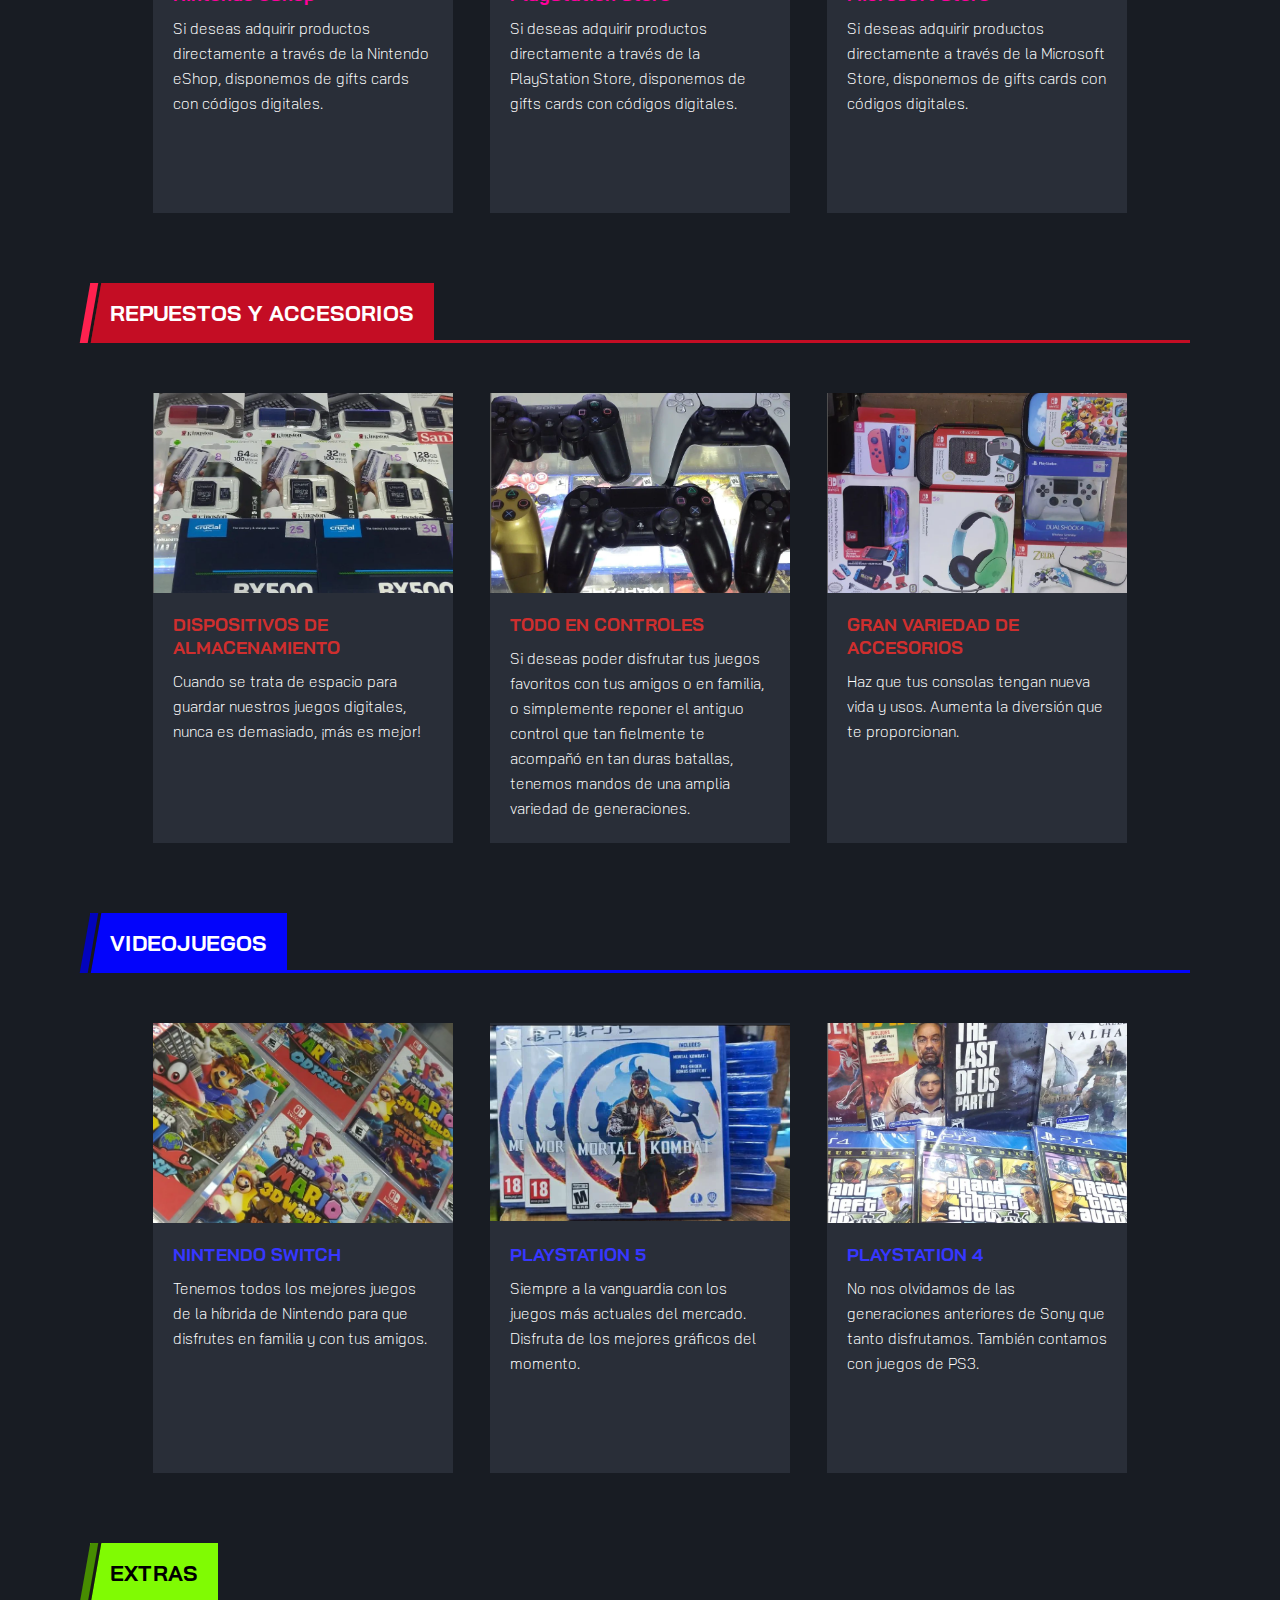
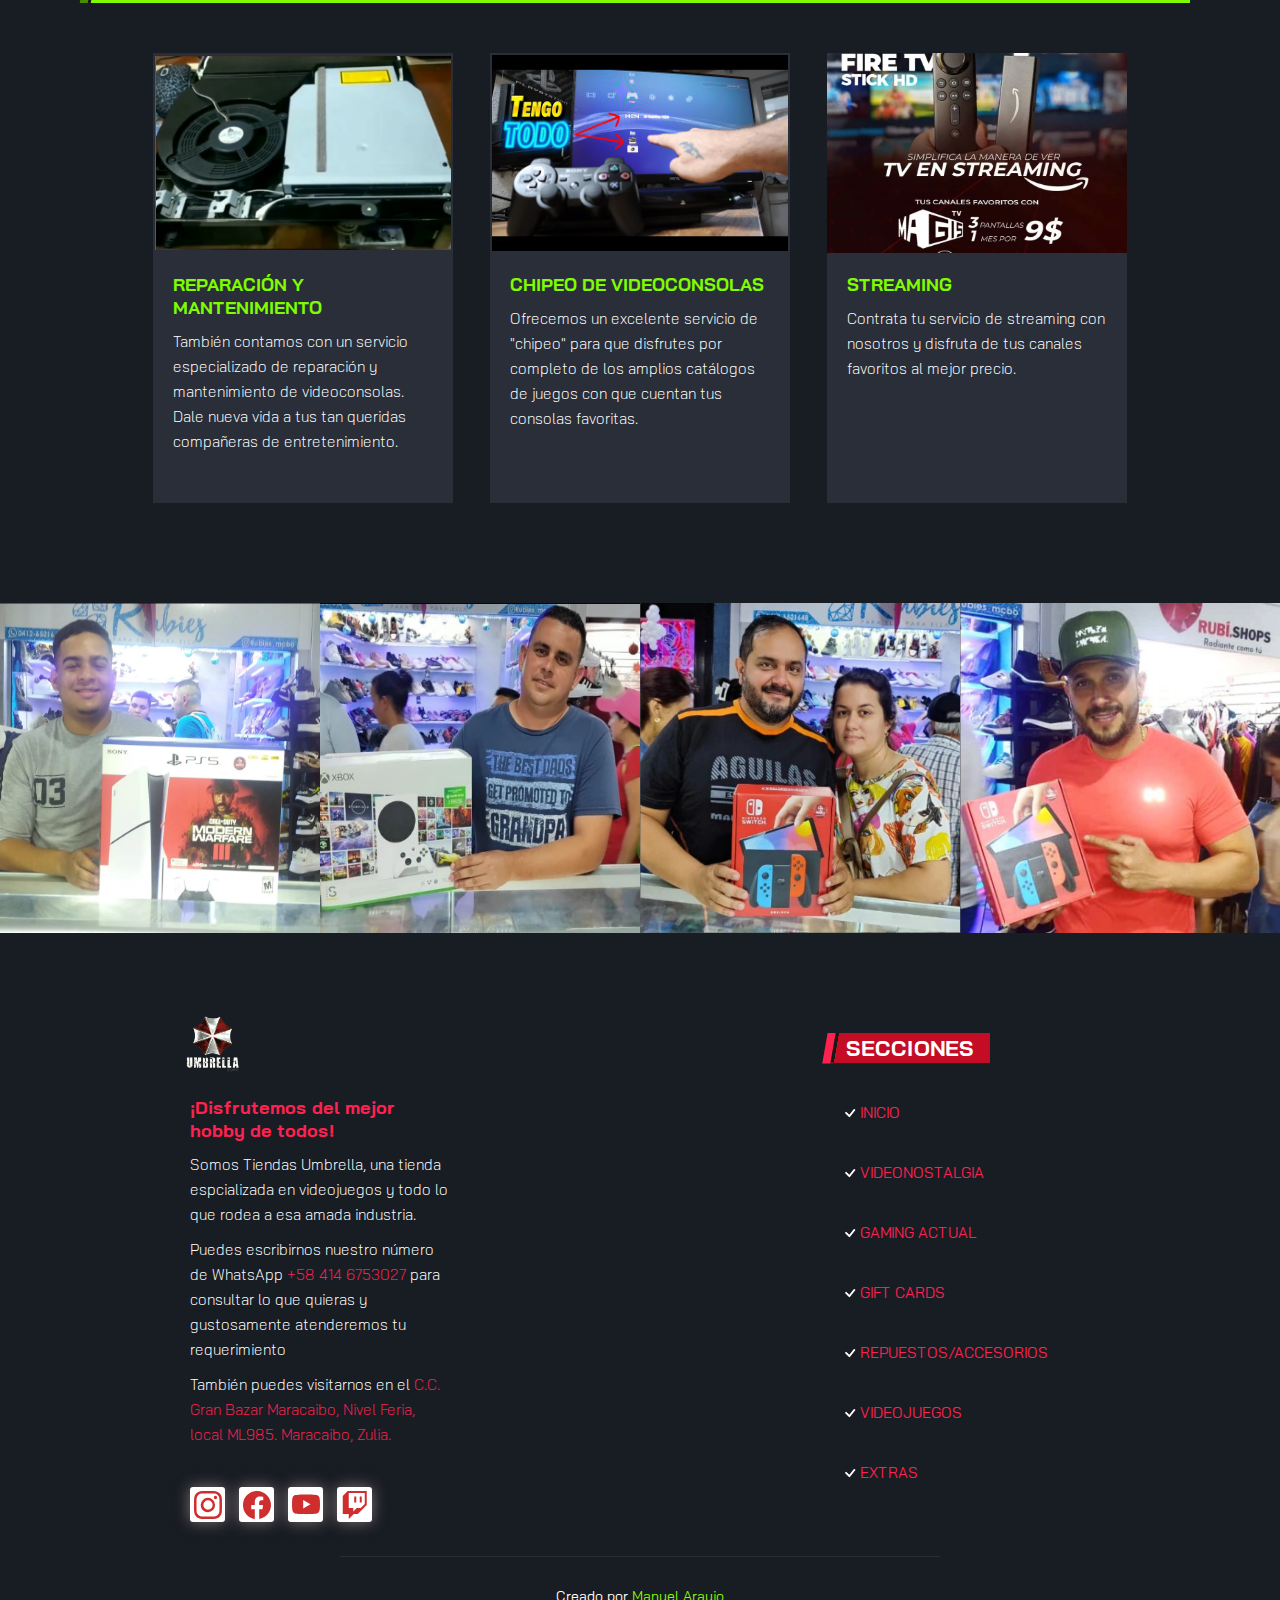
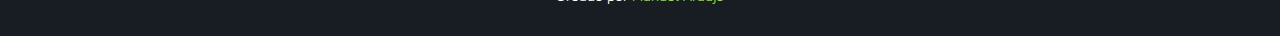
==== commit 4a47f150: "Working on hero images." ====
--- a/index.html
+++ b/index.html
@@ -97,25 +97,25 @@
                     <nav id="dropdown_menu" class="dropdown-menu">
                         <ul id="dropdown-list">
                             <li>
-                                <a href="#hero" id="home2">INICIO</a>
-                            </li>
-                            <li>
-                                <a href="#trends">VIDEONOSTALGIA</a>
-                            </li>
-                            <li>
-                                <a href="#gamer-tips">GAMING ACTUAL</a>
-                            </li>
-                            <li>
-                                <a href="#launches">GIFT CARDS</a>
-                            </li>
-                            <li>
-                                <a href="#notifications">REPUESTOS/ACCESORIOS</a>
-                            </li>
-                            <li>
-                                <a href="#us">VIDEOJUEGOS</a>
-                            </li>
-                            <li>
-                                <a href="#apps">EXTRAS</a>
+                                <a class="item" href="#hero" id="home2">INICIO</a>
+                            </li>
+                            <li>
+                                <a class="item"href="#trends">VIDEONOSTALGIA</a>
+                            </li>
+                            <li>
+                                <a class="item" href="#gamer-tips">GAMING ACTUAL</a>
+                            </li>
+                            <li>
+                                <a class="item" href="#launches">GIFT CARDS</a>
+                            </li>
+                            <li>
+                                <a class="item" href="#notifications">REPUESTOS/ACCESORIOS</a>
+                            </li>
+                            <li>
+                                <a class="item" href="#us">VIDEOJUEGOS</a>
+                            </li>
+                            <li>
+                                <a class="item" href="#apps">EXTRAS</a>
                             </li>
                         </ul>
                     </nav>
@@ -125,10 +125,10 @@
         <section class="hero" id="hero">
             <div class="slider-container">
                 <ul>
-                    <li><img src="./styles/assets/imgs/rezero.jpg" alt=""></li>
-                    <li><img src="./styles/assets/imgs/pokemon.jpg" alt=""> </li>
-                    <li><img src="./styles/assets/imgs/attack-on-titan-banner.jpg" alt=""></li>
-                    <li><img src="./styles/assets/imgs/spiderman-bkg.jpg" alt=""></li>
+                    <li><img src="./styles/assets/imgs/mariorpg.jpg" alt=""></li>
+                    <li><img src="./styles/assets/imgs/SuperMarioBrosWonder.jpg" alt=""> </li>
+                    <li><img src="./styles/assets/imgs/mortal-kombat-1.jpg" alt=""></li>
+                    <li><img src="./styles/assets/imgs/spiderman2.jpg" alt=""></li>
                 </ul>
             </div>
         </section>
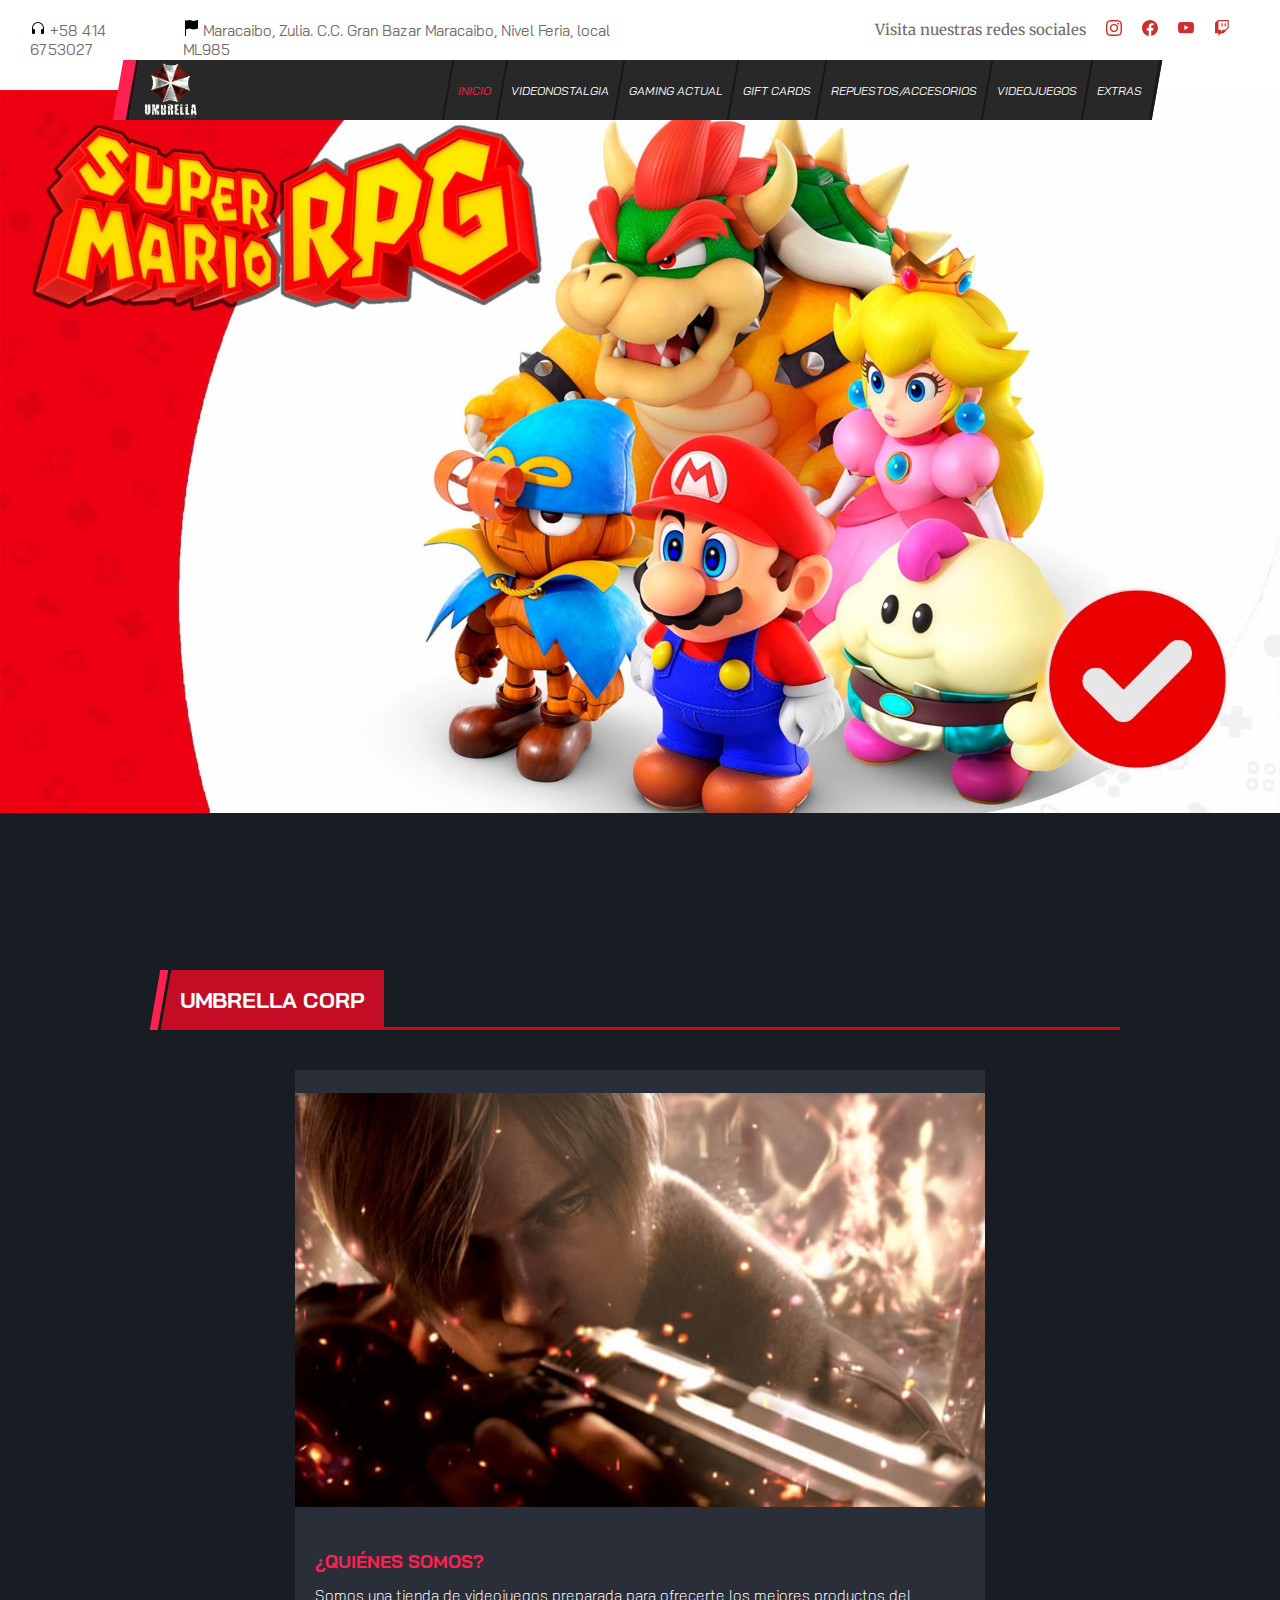
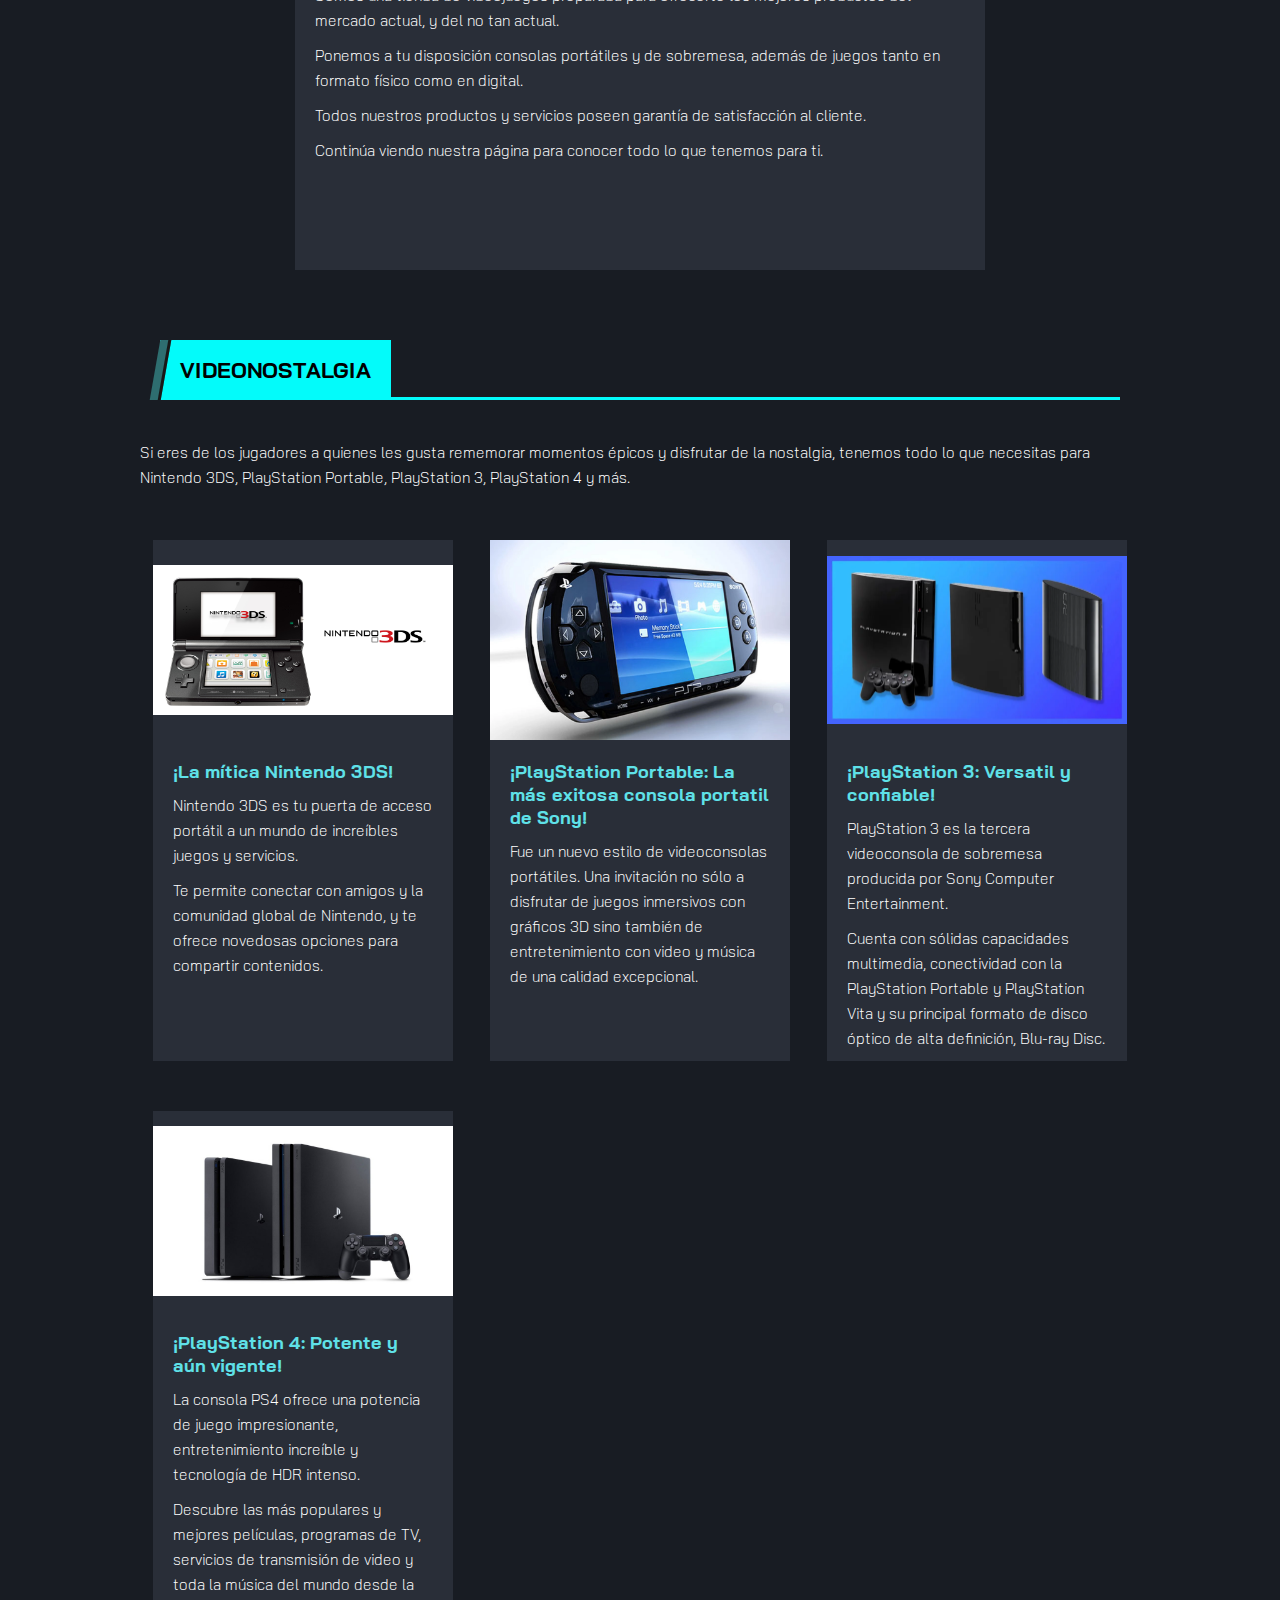
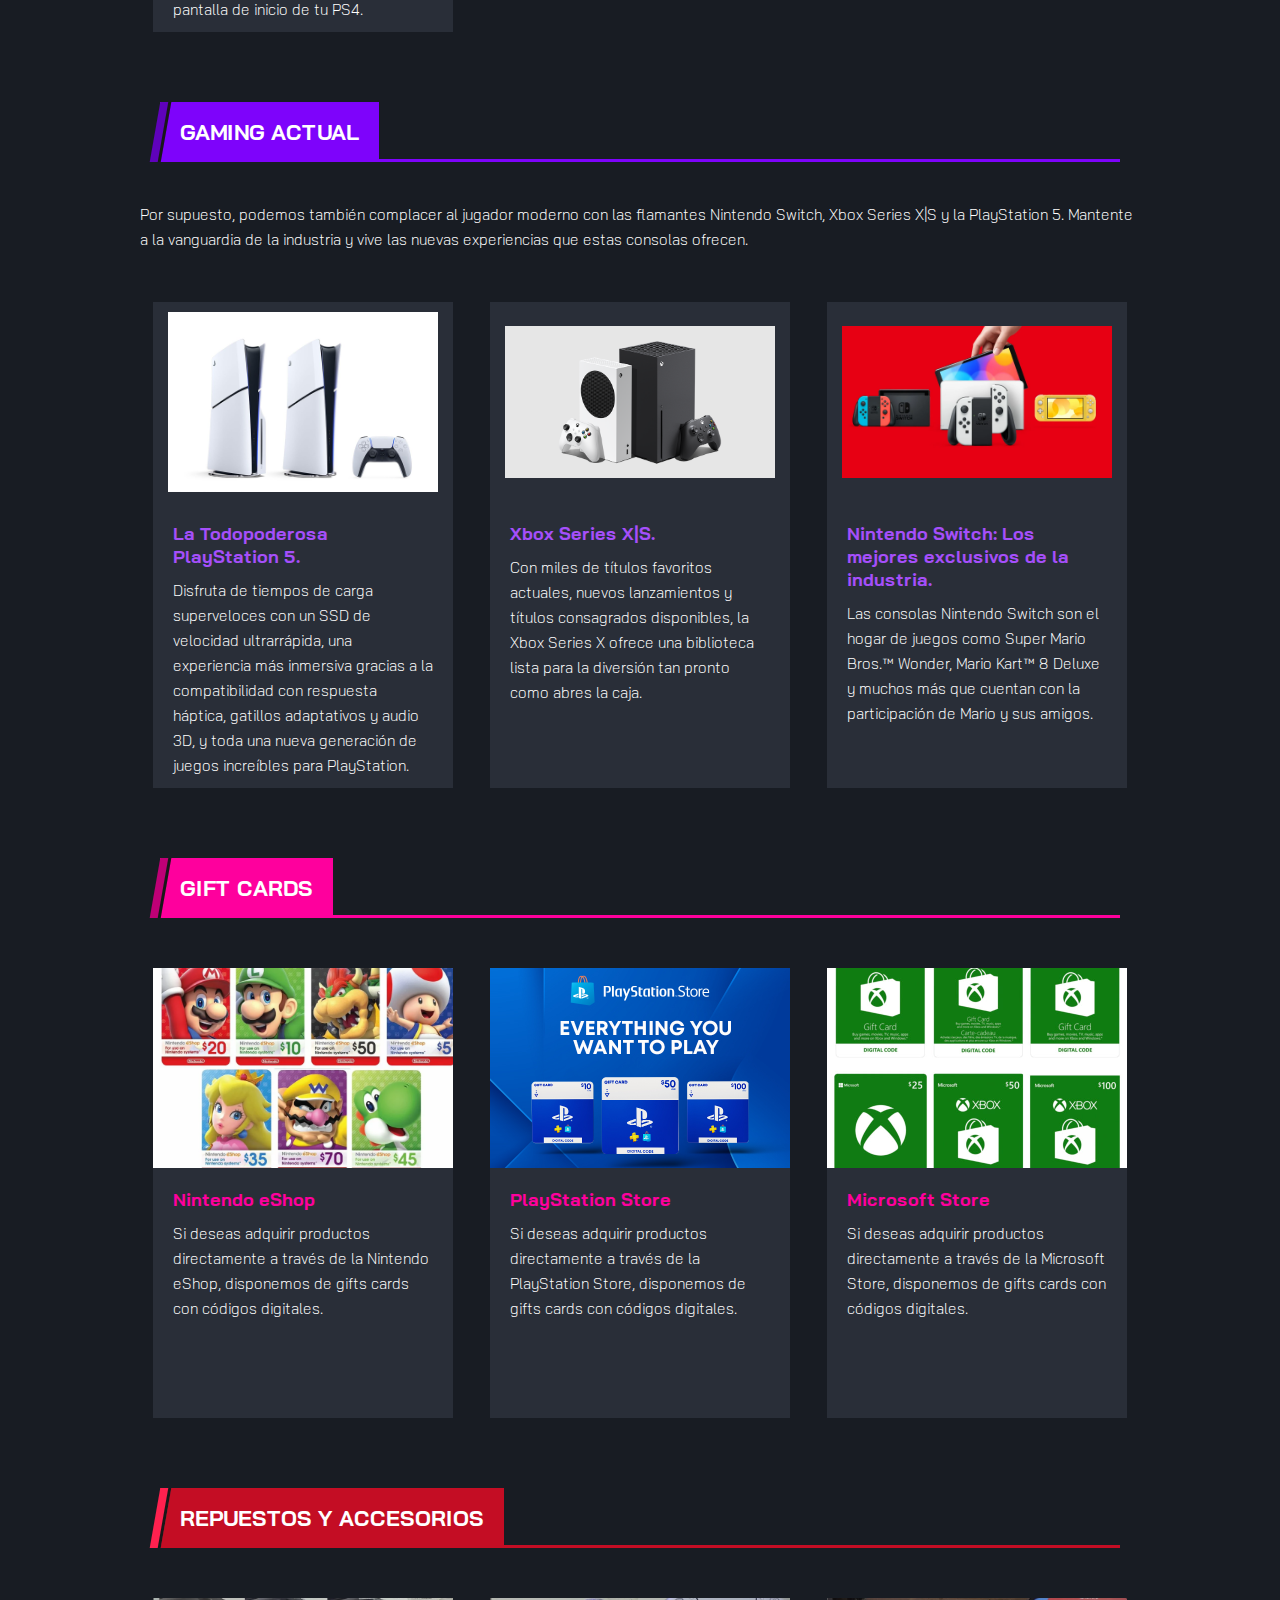
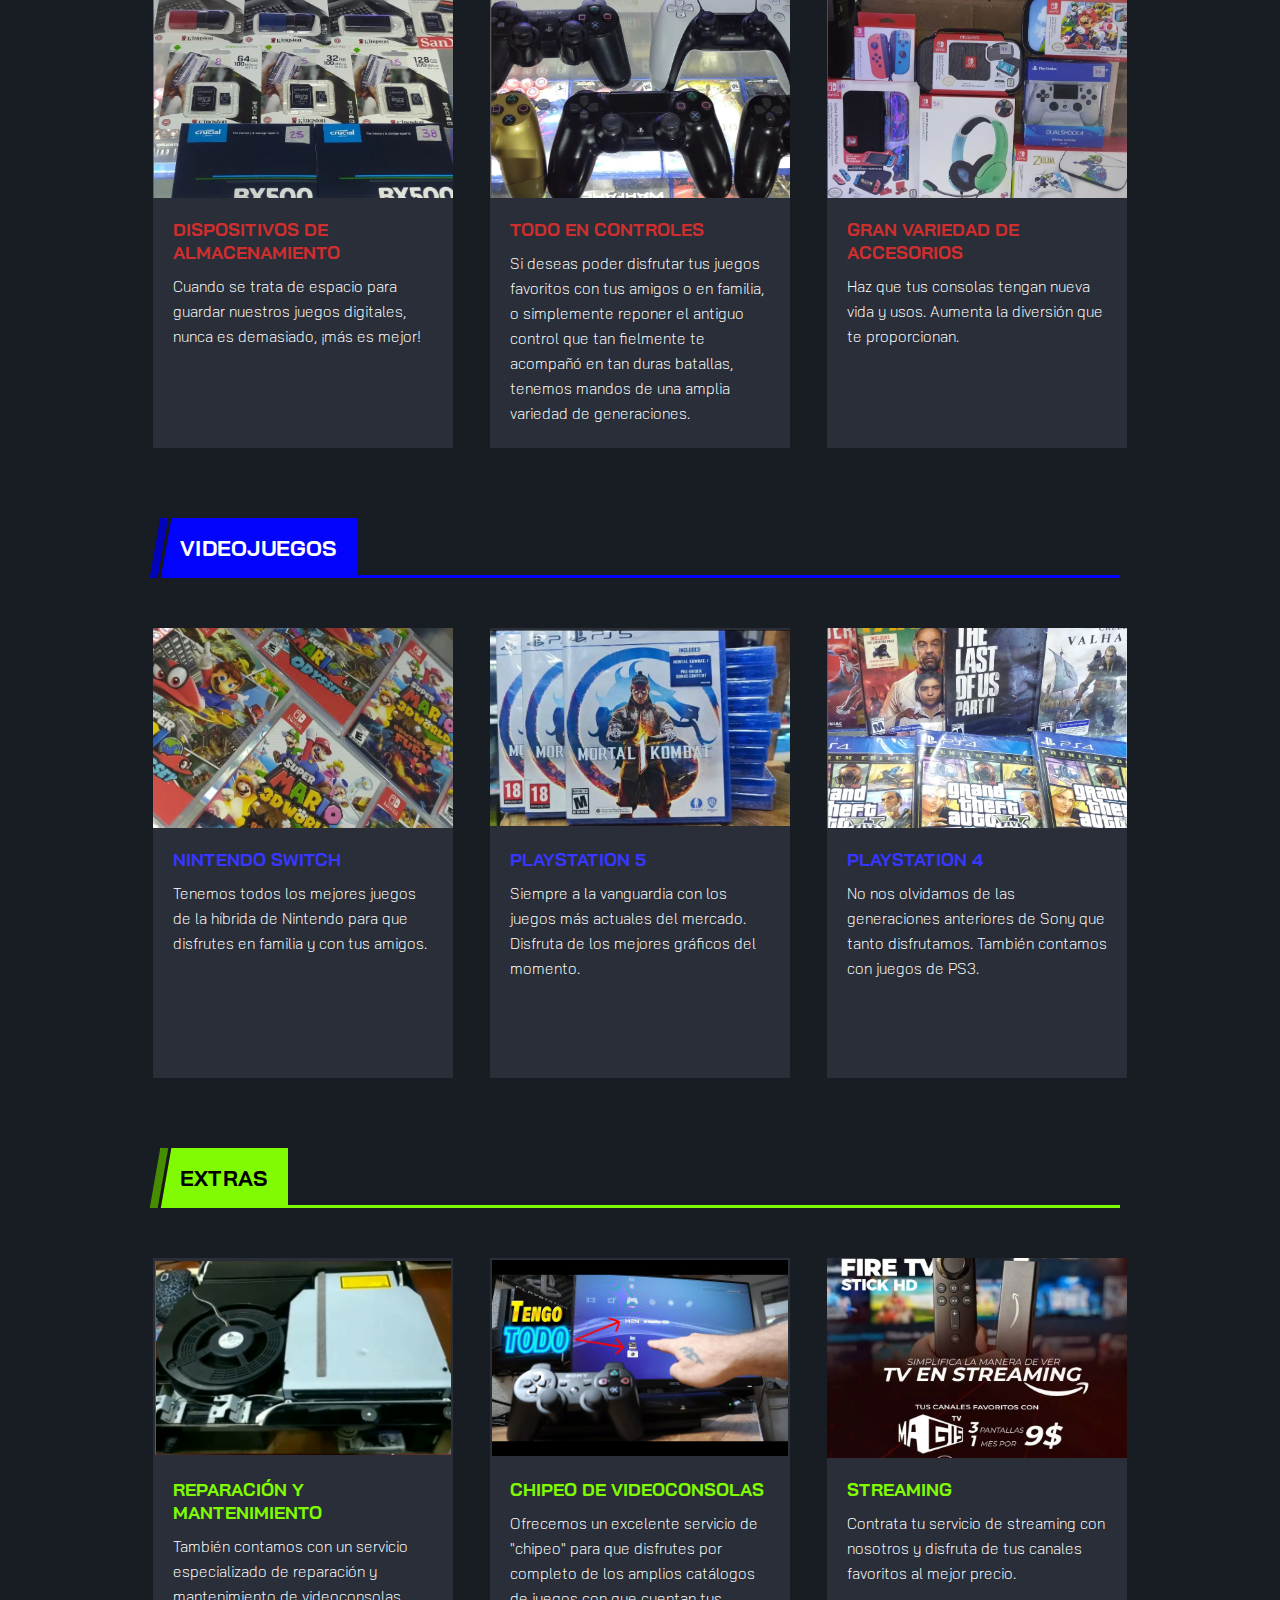
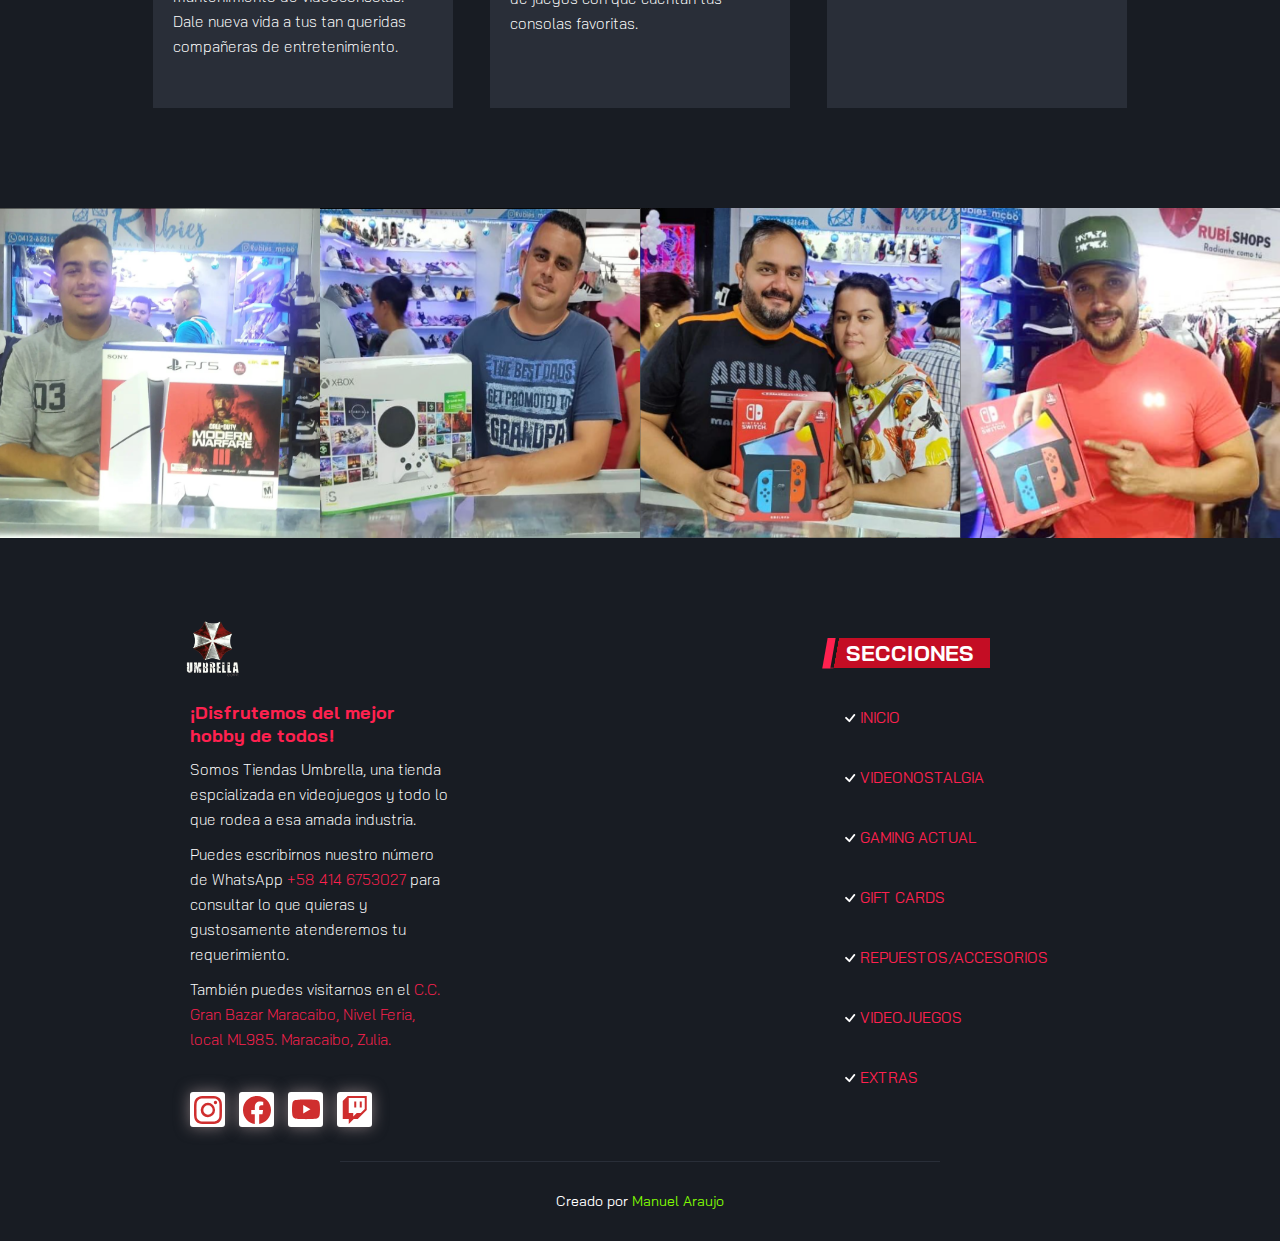
==== commit 6c80b21c: "Reducing width of sections." ====
--- a/index.html
+++ b/index.html
@@ -439,7 +439,7 @@
             <div>
                 <h2>¡Disfrutemos del mejor hobby de todos!</h2>
                 <p>Somos Tiendas Umbrella, una tienda espcializada en videojuegos y todo lo que rodea a esa amada industria.</p>
-                <p>Puedes escribirnos nuestro número de WhatsApp <a href="https://wa.me/584146753027" target="_blank">+58 414 6753027</a> para consultar lo que quieras y gustosamente atenderemos tu requerimiento</p>
+                <p>Puedes escribirnos nuestro número de WhatsApp <a href="https://wa.me/584146753027" target="_blank">+58 414 6753027</a> para consultar lo que quieras y gustosamente atenderemos tu requerimiento.</p>
                 <p>También puedes visitarnos en el <a href="https://maps.app.goo.gl/5yt6XTR5gGz3nKsn9" target="_blank">C.C. Gran Bazar Maracaibo, Nivel Feria, local ML985. Maracaibo, Zulia.</a></p>
                 <p class="social-media-logos">
                     <a href="https://www.instagram.com/tiendasumbrella/" target="_blank">
--- a/styles/styles.css
+++ b/styles/styles.css
@@ -156,7 +156,7 @@
 
 .nav-bar-container .main-menu ul li a {
     text-decoration: none;
-    font-size: var(--md);
+    font-size: var(--ss);
     font-style: italic;
     color: var(--white);
     transition: 0.4s ease all;
@@ -270,10 +270,12 @@
 }
 
 .title-container {
-    width: 100%;
+    /* width: 100%; */
+    width: 30rem;
     display: flex;
     height: 6rem;
     padding: 0 2rem 0;
+    margin: 0 auto;
 }
 
 /* QUIÉNES SOMOS */
@@ -286,12 +288,12 @@
     justify-content: center;
     align-items: center;
     padding: 0 2rem 0;
-    /* position: relative; */
+    position: relative;
 }
 
 .who .title-container h2:before {
     top: 50;
-    left: 2.5rem;
+    left: -0.5rem;
     display: inline-block;
     content: "";
     width: 0.8rem;
@@ -364,12 +366,12 @@
     justify-content: center;
     align-items: center;
     padding: 0 2rem 0;
-    /* position: relative; */
+    position: relative;
 }
 
 .trends .title-container h2:before {
     top: 50;
-    left: 2.5rem;
+    left: -0.5rem;
     display: inline-block;
     content: "";
     width: 0.8rem;
@@ -387,12 +389,13 @@
 
 .trends .intro-container {
     color: var(--white);
-    width: 100%;
+    /* width: 100%; */
+    width: 30rem;
     color: var(--white);
     font-weight: 300;
-    margin-top: 1rem;
+    margin: 4rem auto 0;
     font-size: var(--md);
-    padding: 0 2rem 0;
+    /* padding: 4rem 2rem 0; */
     line-height: 2.5rem;
 }
 
@@ -513,11 +516,12 @@
     justify-content: center;
     align-items: center;
     padding: 0 2rem 0;
+    position: relative;
 }
 
 .gamer-tips .title-container h2:before {
     top: 50;
-    left: 2.5rem;
+    left: -0.5rem;
     display: inline-block;
     content: "";
     width: 0.8rem;
@@ -535,12 +539,12 @@
 
 .gamer-tips .intro-container {
     color: var(--white);
-    width: 100%;
+    width: 30rem;
     color: var(--white);
     font-weight: 300;
-    margin-top: 1rem;
+    margin: 4rem auto 0;
     font-size: var(--md);
-    padding: 0 2rem 0;
+    /* padding: 0 2rem 0; */
     line-height: 2.5rem;
 }
 
@@ -641,11 +645,12 @@
     justify-content: center;
     align-items: center;
     padding: 0 2rem 0;
+    position: relative;
 }
 
 .launches .title-container h2:before {
     top: 50;
-    left: 2.5rem;
+    left: -0.5rem;
     display: inline-block;
     content: "";
     width: 0.8rem;
@@ -758,11 +763,12 @@
     justify-content: center;
     align-items: center;
     padding: 0 2rem 0;
+    position: relative;
 }
 
 .notifications .title-container h2:before {
     top: 50;
-    left: 2.5rem;
+    left: -0.5rem;
     display: inline-block;
     content: "";
     width: 0.8rem;
@@ -877,11 +883,12 @@
     justify-content: center;
     align-items: center;
     padding: 0 2rem 0;
+    position: relative;
 }
 
 .us .title-container h2:before {
     top: 50;
-    left: 2.5rem;
+    left: -0.5rem;
     display: inline-block;
     content: "";
     width: 0.8rem;
@@ -973,11 +980,12 @@
     justify-content: center;
     align-items: center;
     padding: 0 2rem 0;
+    position: relative;
 }
 
 .tournaments .title-container h2:before {
     top: 50;
-    left: 2.5rem;
+    left: -0.5rem;
     display: inline-block;
     content: "";
     width: 0.8rem;
@@ -1055,11 +1063,12 @@
     justify-content: center;
     align-items: center;
     padding: 0 2rem 0;
+    position: relative;
 }
 
 .apps .title-container h2:before {
     top: 50;
-    left: 2.5rem;
+    left: -0.5rem;
     display: inline-block;
     content: "";
     width: 0.8rem;
--- a/styles/styles-tablets.css
+++ b/styles/styles-tablets.css
@@ -1,4 +1,8 @@
 .who-articles__container, .who-1__container, .who-1 .img1-container  {
+    width: 69rem;
+}
+
+.trends .intro-container, .gamer-tips .intro-container, .title-container {
     width: 69rem;
 }
 
@@ -24,6 +28,15 @@
     margin: 1rem auto 0;
 }
 
+/* .who .title-container h2:before,
+.trends .title-container h2:before,
+.gamer-tips .title-container h2:before,
+.launches .title-container h2:before,
+.notifications .title-container h2:before,
+.us .title-container h2:before, .tournaments .title-container h2:before, .apps .title-container h2:before {
+    left: -0.5rem;
+} */
+
 .galery {
     grid-template-columns: 1fr 1fr 1fr 1fr;
 }
--- a/styles/styles-desktop.css
+++ b/styles/styles-desktop.css
@@ -23,6 +23,11 @@
     position: static;
     visibility: visible;
 }
+
+/* .nav-bar-container .main-menu ul li a {
+    font-size: var(--md);
+} */
+
 
 .main-nav-bar .logo-container:before {
     top: 0;
@@ -237,14 +242,14 @@
     padding-right: 7rem;
 }
 
-.who .title-container h2:before,
+/* .who .title-container h2:before,
 .trends .title-container h2:before,
 .gamer-tips .title-container h2:before,
 .launches .title-container h2:before,
 .notifications .title-container h2:before,
 .us .title-container h2:before, .tournaments .title-container h2:before, .apps .title-container h2:before {
     left: 8.5rem;
-}
+} */
 
 .trending-articles__container, .gamer-tips__container, .launches-articles__container, .notifications-articles__container, .us-articles__container/*, .tournaments-articles__container*/, .apps-articles__container {
     width: 100rem;
@@ -252,6 +257,10 @@
 }
 
 .who-articles__container, .tournaments-articles__container {
+    width: 100rem;
+}
+
+.trends .intro-container, .gamer-tips .intro-container, .title-container {
     width: 100rem;
 }
 
